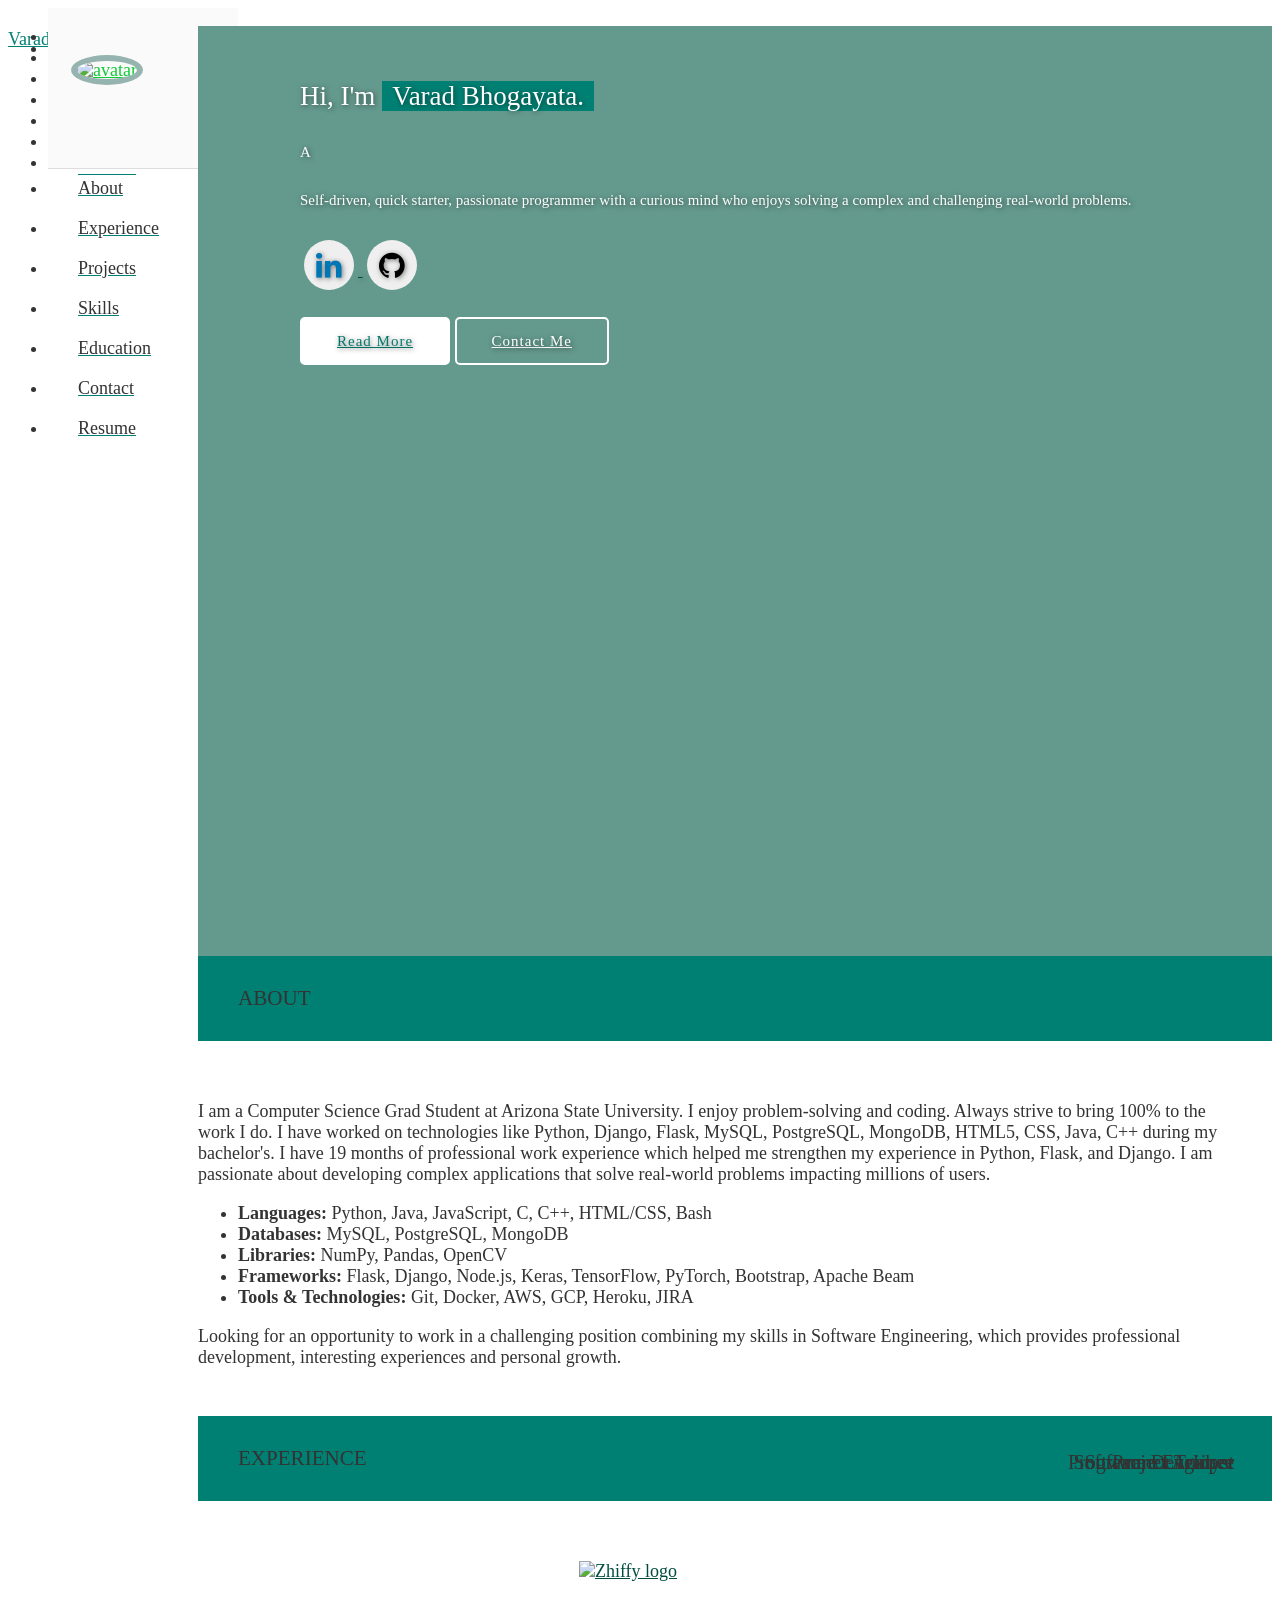
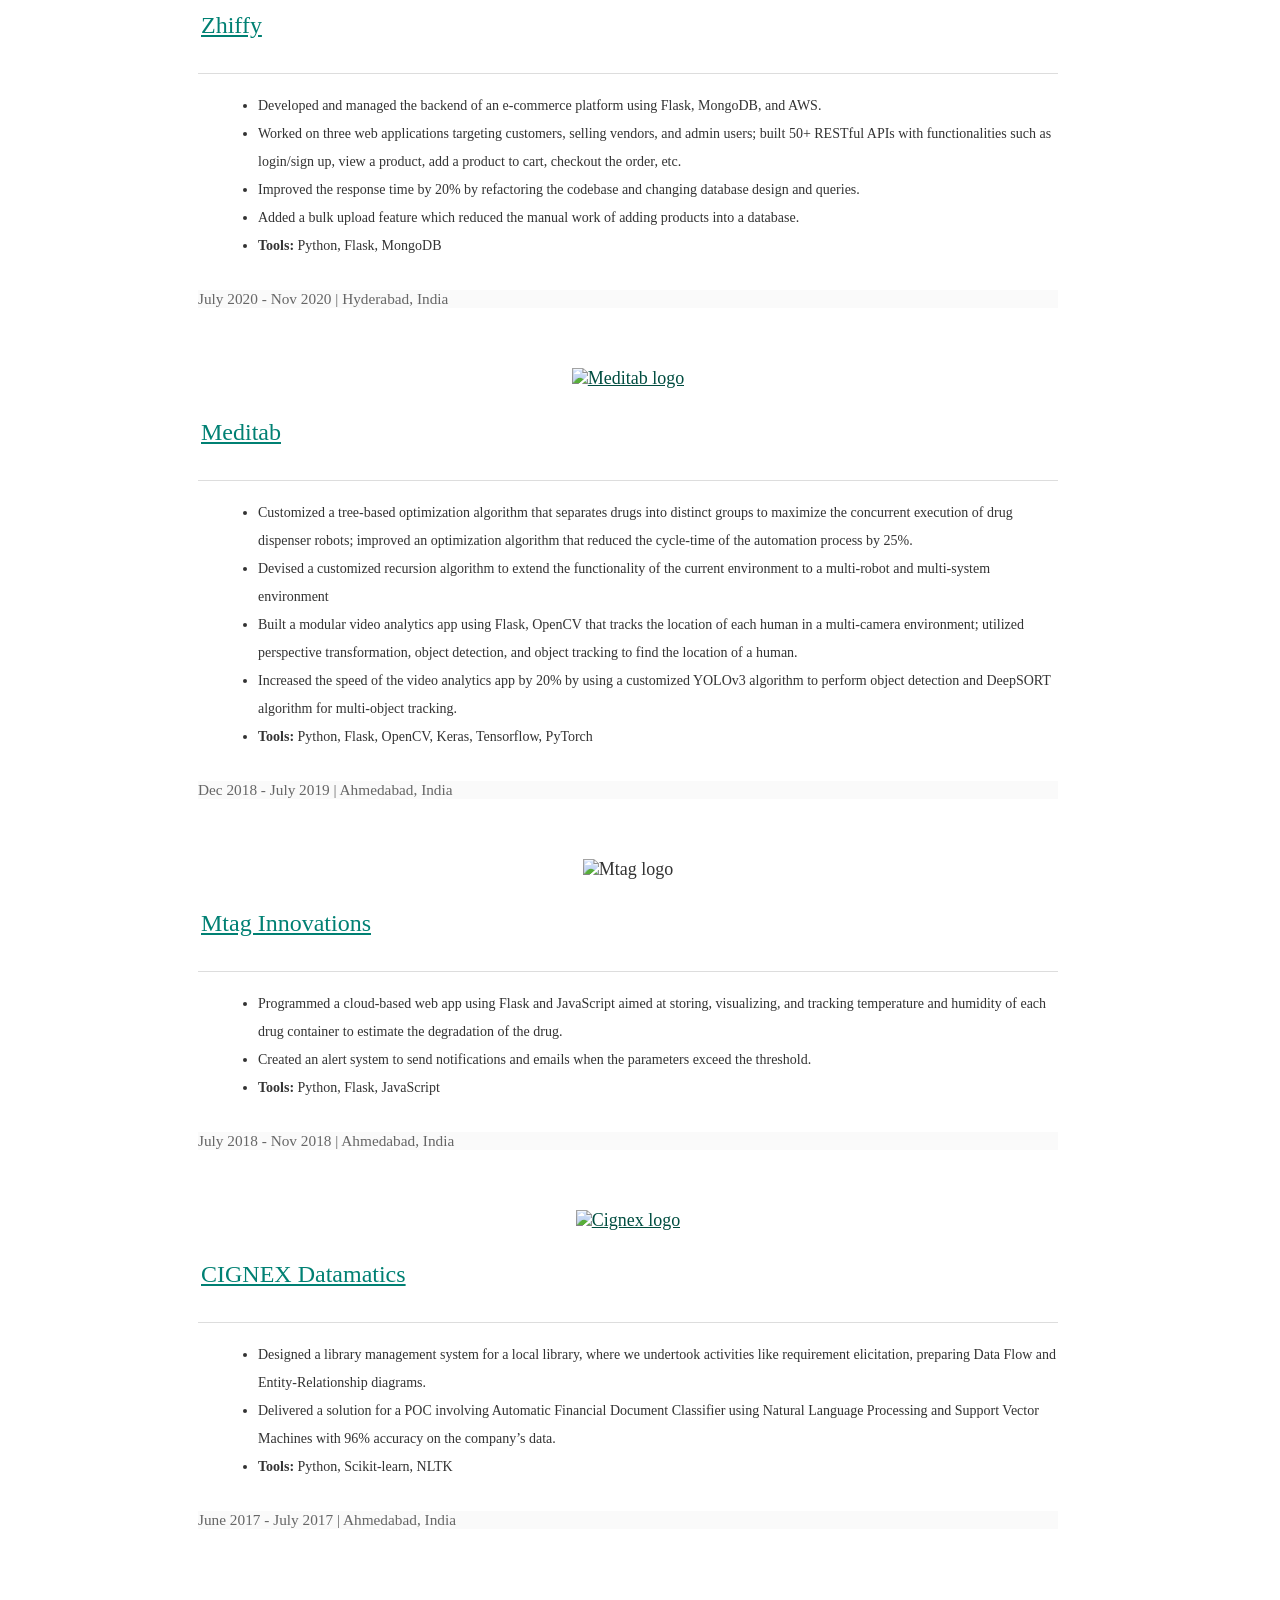
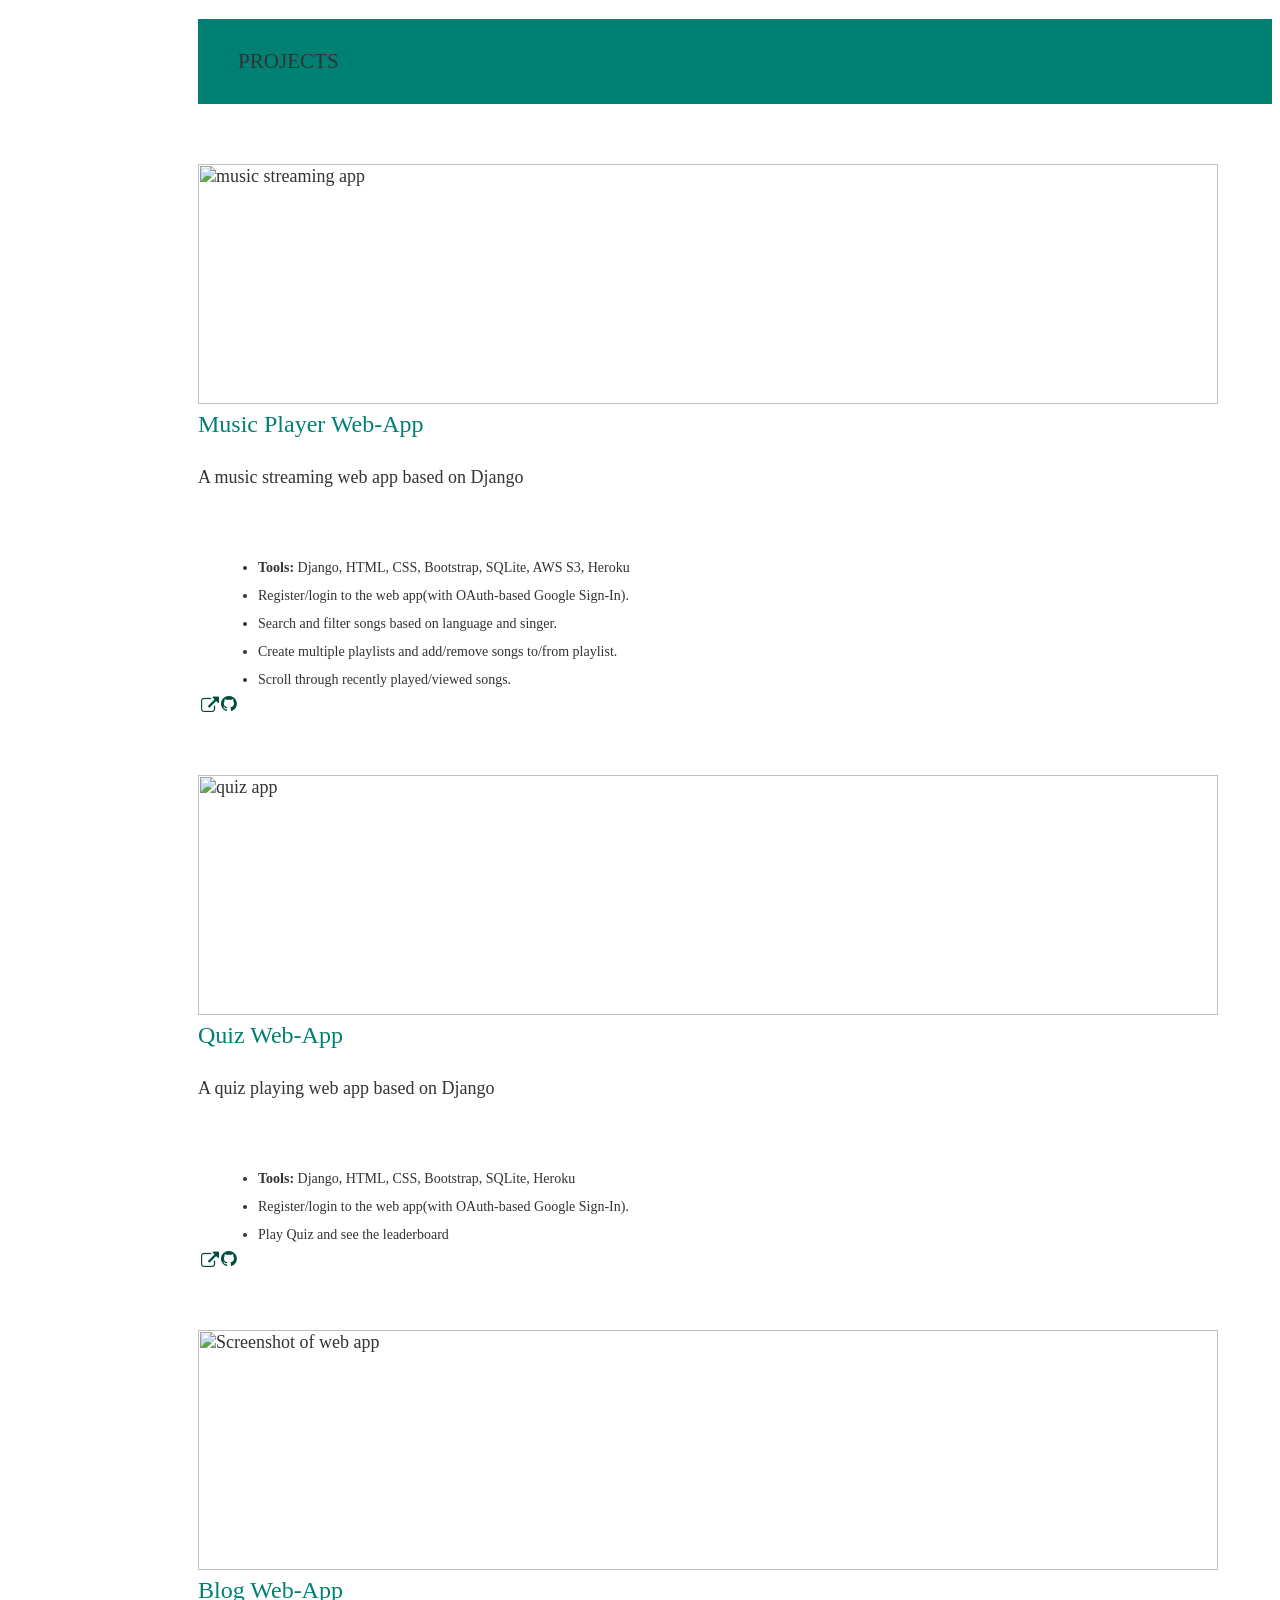
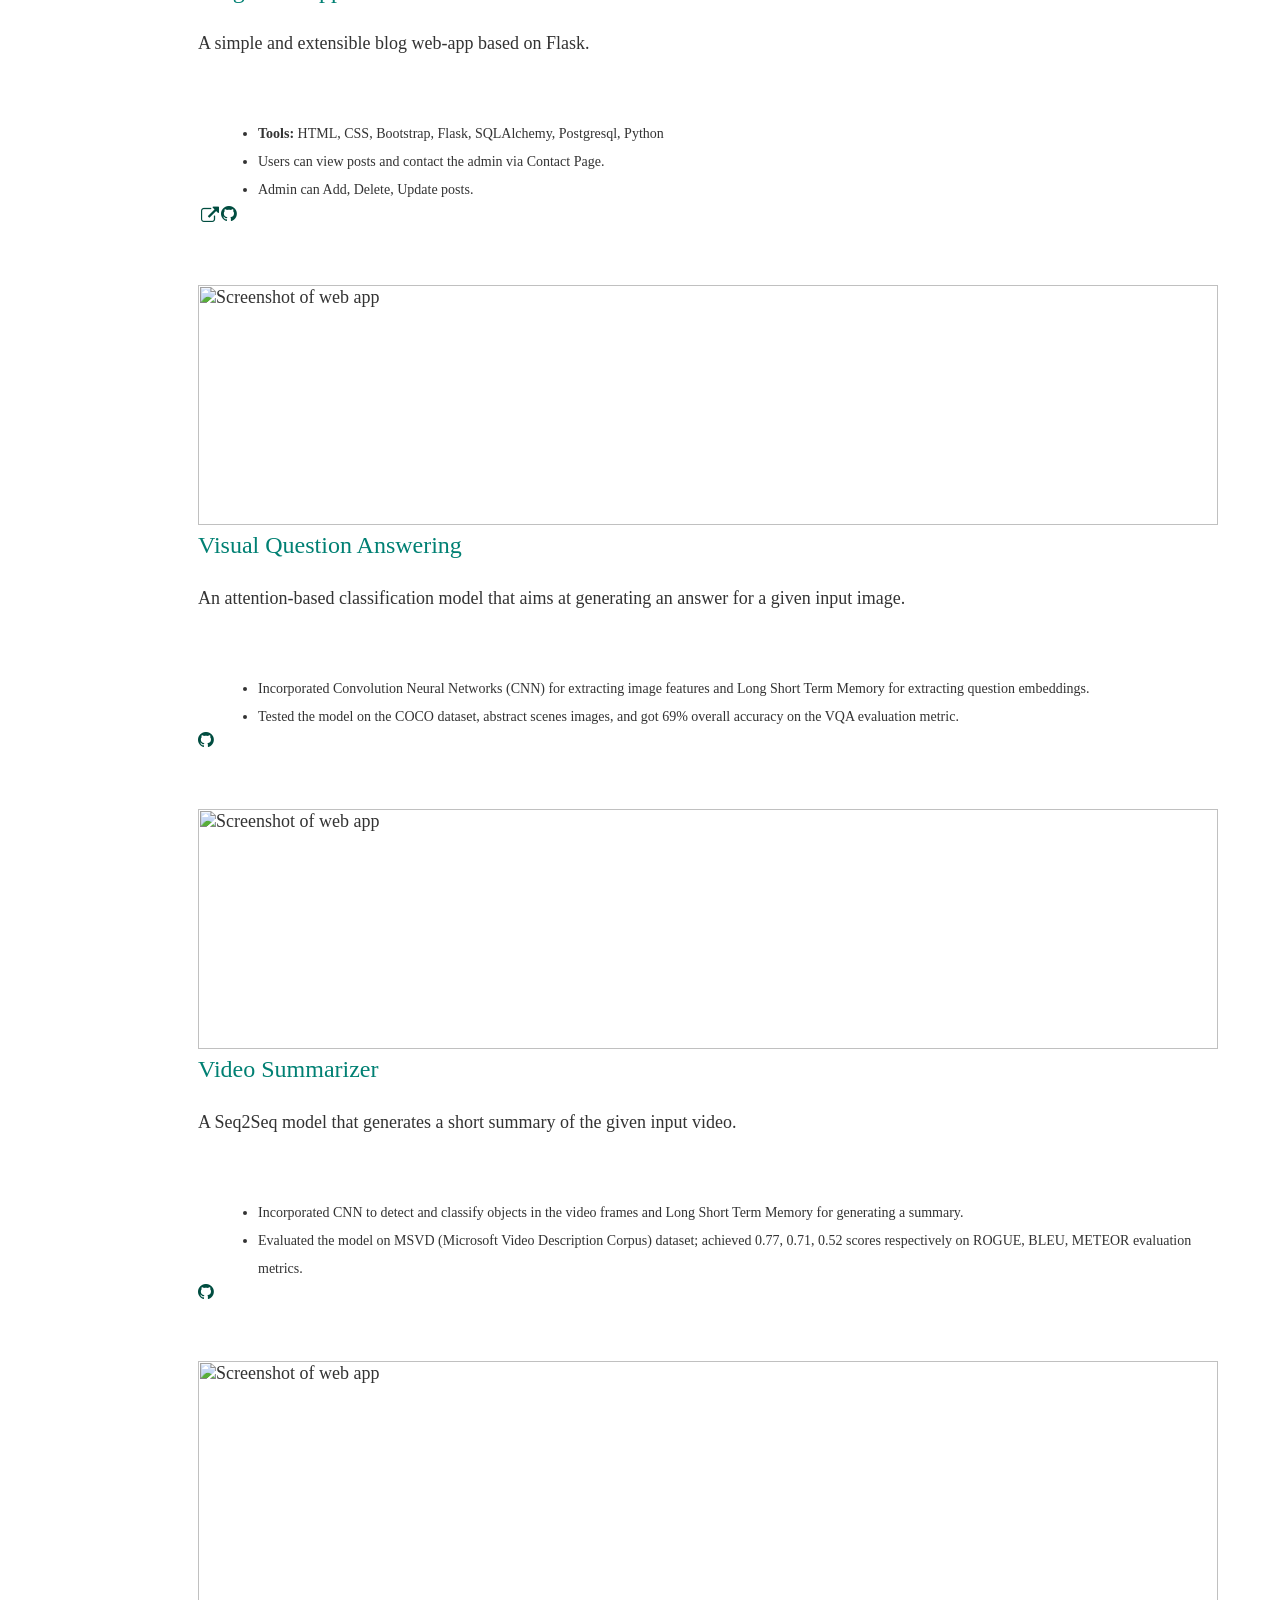
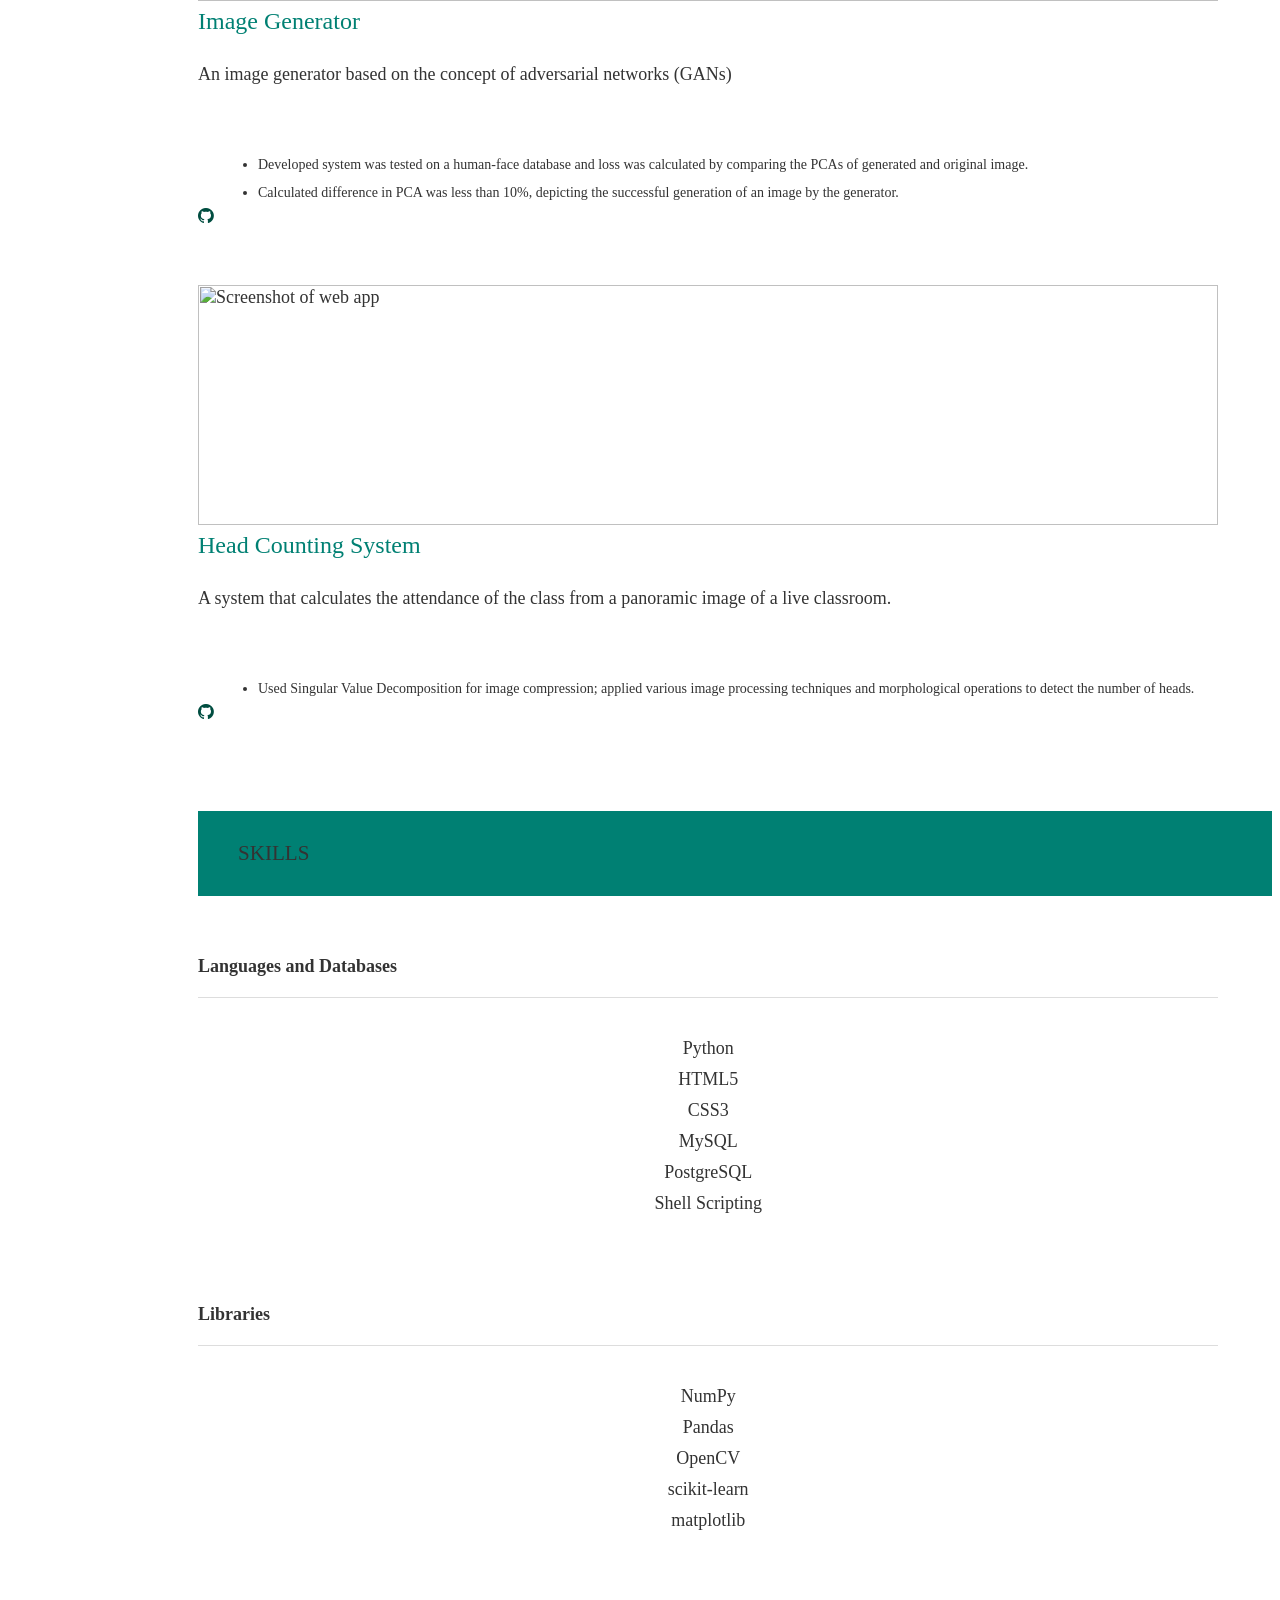
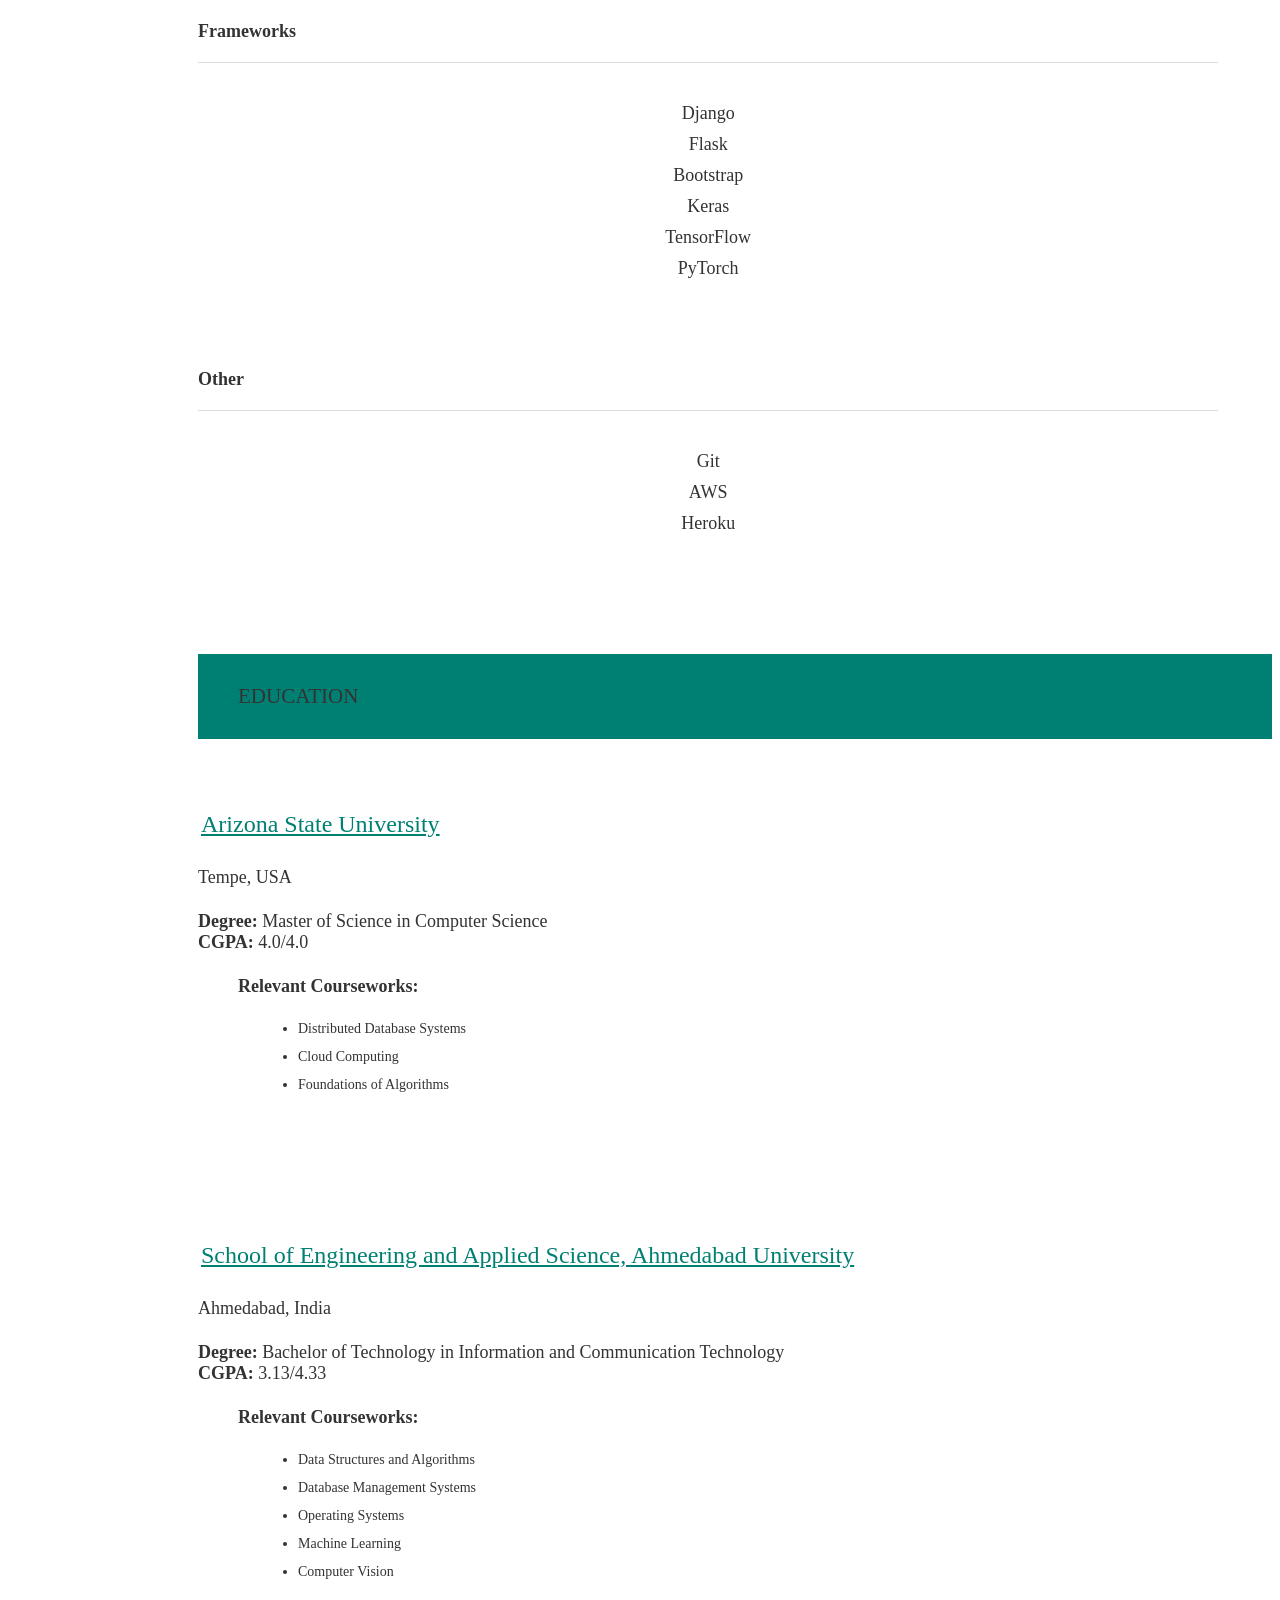
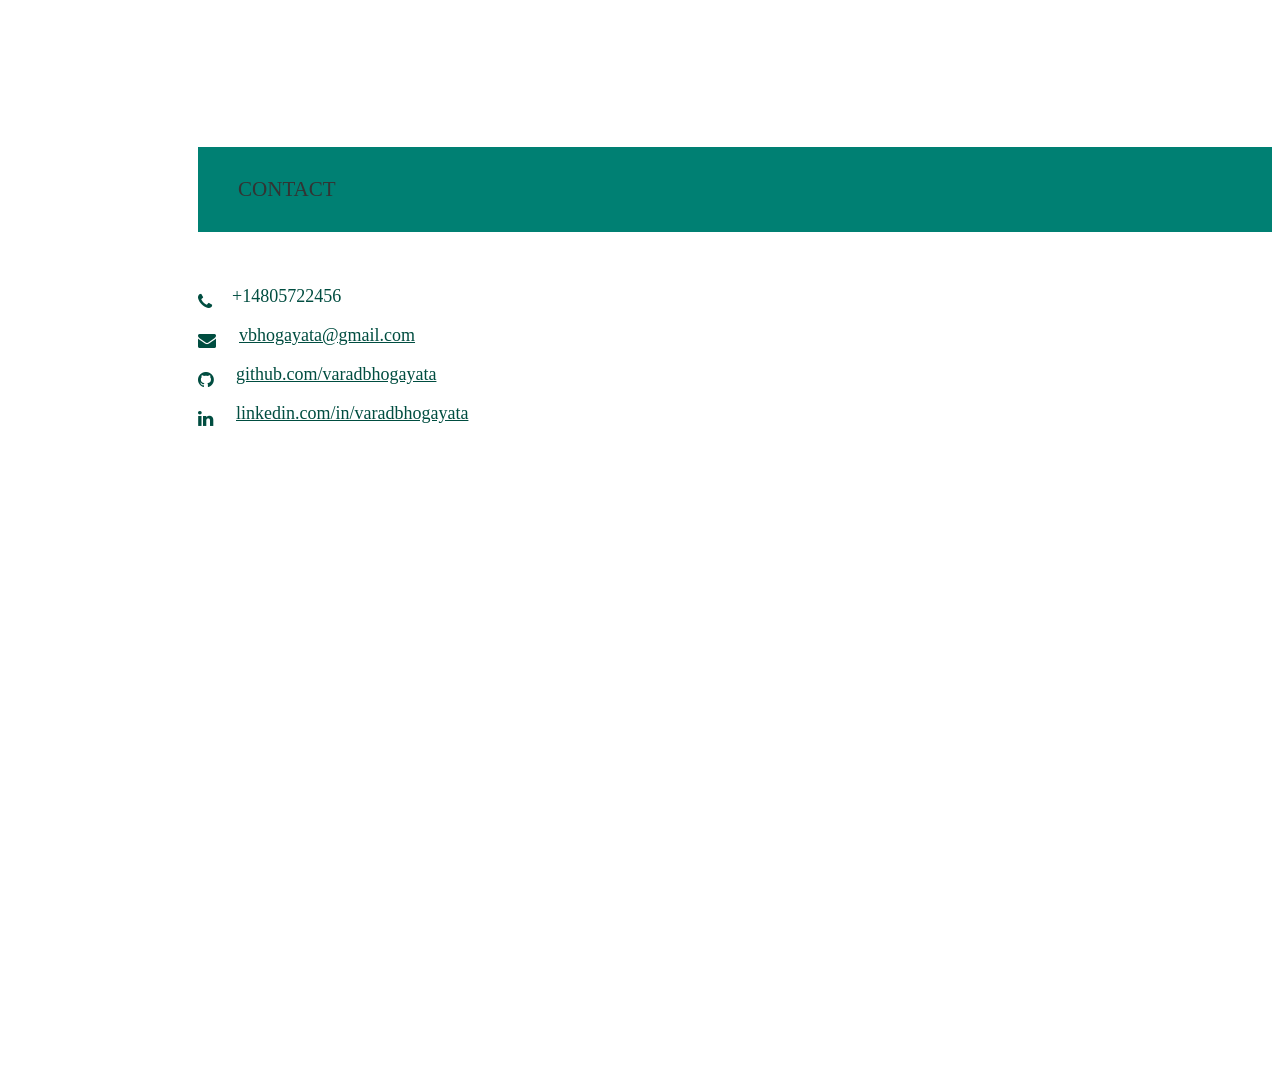
==== index.html @ adfacc26 "initial template commit def" ====
<!-- <!DOCTYPE html> -->
<html lang="en">

<head>
  <meta charset="utf-8" />
  <meta name="viewport" content="width=device-width initial-scale=1" />
  <meta http-equiv="X-UA-Compatible" content="IE=edge" />

  <!-- Google Tag Manager -->
  <script>(function(w,d,s,l,i){w[l]=w[l]||[];w[l].push({'gtm.start':
  new Date().getTime(),event:'gtm.js'});var f=d.getElementsByTagName(s)[0],
  j=d.createElement(s),dl=l!='dataLayer'?'&l='+l:'';j.async=true;j.src=
  'https://www.googletagmanager.com/gtm.js?id='+i+dl;f.parentNode.insertBefore(j,f);
  })(window,document,'script','dataLayer','GTM-PGZH8HT');</script>
  <!-- End Google Tag Manager -->

  <!-- Materialize - Compiled and minified CSS-->
  <link rel="stylesheet" href="//cdnjs.cloudflare.com/ajax/libs/materialize/0.95.3/css/materialize.min.css" />
  <!-- Font Awesome Icon - CSS-->
  <link rel="stylesheet" href="//maxcdn.bootstrapcdn.com/font-awesome/4.3.0/css/font-awesome.min.css" />
  <!-- Custom Styles-->
  <link rel="stylesheet" href="/assets/css/style.css" />
  <title>Varad Bhogayata | Software Developer</title>

  <!-- Global site tag (gtag.js) - Google Analytics -->
  <script async src="https://www.googletagmanager.com/gtag/js?id=UA-126939217-2"></script>
  <script>
    window.dataLayer = window.dataLayer || [];
    function gtag() { dataLayer.push(arguments); }
    gtag('js', new Date());

    gtag('config', 'UA-126939217-2');
  </script>

  <!-- Open Graph-->
  <meta property="og:locale" content="en_US" />
  <meta property="og:type" content="website" />
  <meta property="og:title" content="Varad Bhogayata | Software Developer" />
  <meta property="og:description" content="Software Developer" />
  <meta property="og:url" content="https://varadbhogayata.github.io/" />
  <meta property="og:site_name" content="Varad Bhogayata | Software Developer" />
  <meta property="article:publisher" content="https://varadbhogayata.github.io/" />
  <meta property="og:image" content="https://varadbhogayata.github.io/examples/preview.JPG" />
  <!-- Twitter -->
  <meta name="twitter:card" content="summary" />
  <meta name="twitter:site" content="@varad_bhogayata" />
  <meta name="twitter:title" content="Coder | Technofreak | Explorer | Minimalist | Humane" />
  <meta name="twitter:description" content="Software Developer" />
  <meta name="twitter:url" content="https://twitter.com/varad_bhogayata" />
  <meta name="author" content="Varad Bhogayata" />
  <meta name="description" content="Software Developer with a passion for backend development and artificial intelligence." />
  <link rel="apple-touch-icon" sizes="57x57" href="/assets/img/favicon/apple-icon-57x57.png" />
  <link rel="apple-touch-icon" sizes="60x60" href="/assets/img/favicon/apple-icon-60x60.png" />
  <link rel="apple-touch-icon" sizes="72x72" href="/assets/img/favicon/apple-icon-72x72.png" />
  <link rel="apple-touch-icon" sizes="76x76" href="/assets/img/favicon/apple-icon-76x76.png" />
  <link rel="apple-touch-icon" sizes="114x114" href="/assets/img/favicon/apple-icon-114x114.png" />
  <link rel="apple-touch-icon" sizes="120x120" href="/assets/img/favicon/apple-icon-120x120.png" />
  <link rel="apple-touch-icon" sizes="144x144" href="/assets/img/favicon/apple-icon-144x144.png" />
  <link rel="apple-touch-icon" sizes="152x152" href="/assets/img/favicon/apple-icon-152x152.png" />
  <link rel="apple-touch-icon" sizes="180x180" href="/assets/img/favicon/apple-icon-180x180.png" />
  <link rel="icon" type="image/png" sizes="192x192" href="/assets/img/favicon/android-icon-192x192.png" />
  <link rel="icon" type="image/png" sizes="32x32" href="/assets/img/favicon/favicon-32x32.png" />
  <link rel="icon" type="image/png" sizes="96x96" href="/assets/img/favicon/favicon-96x96.png" />
  <link rel="icon" type="image/png" sizes="16x16" href="/assets/img/favicon/favicon-16x16.png" />
  <link rel="manifest" href="/assets/img/favicon/manifest.json" />
  <meta name="msapplication-TileColor" content="#ffffff" />
  <meta name="msapplication-TileImage" content="/assets/img/favicon/ms-icon-144x144.png" />
  <meta name="theme-color" content="#ffffff" />
  <meta name="robots" content="index, follow" />
  <!-- Google Site Verification for indexing -->
  <meta name="google-site-verification" content="_qxK8tePiU2fhnwlwnJ7pkDFnj1k2EiKq_cYGy1Cb84" />
</head>

<body>
  <!-- Google Tag Manager (noscript) -->
  <noscript><iframe src="https://www.googletagmanager.com/ns.html?id=GTM-PGZH8HT"
  height="0" width="0" style="display:none;visibility:hidden"></iframe>
  </noscript>
  
  <!-- Navigation Menu-->
  <!-- Nav class 1 -->
  <nav class="hide-on-small-only">
    <ul class="side-nav fixed section table-of-contents">

      <li class="logo">
        <a id="logo-container" aria-label="Navigate to the beginning of the page" href="#intro"
          class="brand-logo grey-blue-text">
          <img src="/assets/img/passport-new.jpg" class="circle img-responsive profile-pic" alt="avatar">
        </a>
      </li>

      <li class="bold">
        <a aria-label="Navigate to the About section" href="#about" class="waves-effect waves-dark teal-text"><i
            class="mdi-social-person small"></i><span>About</span></a>
      </li>
      <li class="bold">
        <a aria-label="Navigate to the Experience section" href="#experience"
          class="waves-effect waves-dark teal-text"><i
            class="mdi-action-trending-up small"></i><span>Experience</span></a>
      </li>

      <li class="bold">
        <!-- mdi-av-web small
             mdi-av-my-library-books small-->
        <a aria-label="Navigate to the Projects section" href="#projects" class="waves-effect waves-dark teal-text"><i
            class="mdi-av-my-library-books small"></i><span>Projects</span></a>
      </li>

      <li class="bold">
        <!--
        ICONS:
        mdi-action-assessment
        mdi-social-poll
        mdi-av-equalizer
        -->
        <a aria-label="Navigate to the Skills section" href="#skills" class="waves-effect waves-dark teal-text"><i
            class="mdi-action-assessment small"></i><span>Skills</span></a>
      </li>
      
      <li class="bold">
        <!--
        ICONS:
        -->
        <a aria-label="Navigate to the Education section" href="#education" class="waves-effect waves-dark teal-text"><i
            class="mdi-social-school small"></i><span>Education</span></a>
      </li>

      <li class="bold">
        <!-- 
        1. mdi-communication-contacts
        2. mdi-content-mail
        3. mdi-communication-email
        -->
        <a aria-label="Navigate to the Contact section" href="#contact" class="waves-effect waves-dark teal-text"><i
            class="mdi-content-mail small"></i><span>Contact</span></a>
      </li>

      <li class="bold">
        <!--
        ICONS:
        1. mdi-action-description
        2. mdi-file-folder
        3. mdi-file-folder-open
        4. mdi-file-attachment
        5. mdi-file-folder-shared
        -->
        <!-- <a aria-label="Open Varad's resume in a new tab" href="#resume" target="_blank"
          onclick="window.open('https://drive.google.com/file/d/1vYi-bMyIsZPve0x_clxY8xsDtiHiOMd3/view?usp=sharing')"
          class="waves-effect waves-dark teal-text"><i class="mdi-file-folder-open small"></i><span>Resume</span></a> -->
        <a aria-label="Open Varad's resume in a new tab" href="https://varadbhogayata.github.io/assets/resume/Varad_Bhogayata_Resume.pdf" target="_blank"
        class="waves-effect waves-dark teal-text"><i class="mdi-file-folder-open small"></i><span>Resume</span></a>  
      </li>
    </ul>
  </nav>

  <!-- Nav class 2 -->
  <nav class="hide-on-large only trigger z-depth-1">
    <a aria-label="Toggle visibility of the mobile navbar" href="#" data-activates="slide-out"
      class="button-collapse"><i class="mdi-navigation-menu"></i></a>
    <div class="name-title">
      <a id="name" aria-label="Navigate to the beginning of the page" href="#" class="teal-text">Varad
        Bhogayata</a><span class="black-text">Software Developer</span>
    </div>
  </nav>

  <!-- Nav class 3 -->
  <nav class="hide-on-large only">
    <ul id="slide-out" class="side-nav">
      <li class="bold">
        <a aria-label="Navigate to the About section" href="#about" class="waves-effect waves-dark teal-text"><i
            class="mdi-social-person small"></i><span>About</span></a>
      </li>
      <li class="bold">
        <a aria-label="Navigate to the Experience section" href="#experience"
          class="waves-effect waves-dark teal-text"><i
            class="mdi-action-trending-up small"></i><span>Experience</span></a>
      </li>
      <li class="bold">
        <a aria-label="Navigate to the Projects section" href="#projects" class="waves-effect waves-dark teal-text"><i
            class="mdi-av-my-library-books small"></i><span>Projects</span></a>
      </li>
      <li class="bold">
        <a aria-label="Navigate to the Skills section" href="#skills" class="waves-effect waves-dark teal-text"><i
            class="mdi-action-assessment small"></i><span>Skills</span></a>
      </li>

      <li class="bold">
        <a aria-label="Navigate to the Education section" href="#education" class="waves-effect waves-dark teal-text"><i
            class="mdi-social-school small"></i><span>Education</span></a>
      </li>
      <li class="bold">
        <a aria-label="Navigate to the Contact section" href="#contact" class="waves-effect waves-dark teal-text"><i
            class="mdi-content-mail small"></i><span>Contact</span></a>
      </li>
      <li class="bold">
        <a aria-label="Open Varad's Resume in a new tab"
          href="https://drive.google.com/file/d/1B6MZ1z0-7NsefC3Lm_q-uhib28MTqpE9/view?usp=sharing" target="_blank"
          class="waves-effect waves-dark teal-text"><i class="mdi-file-folder-open small"></i><span>Resume</span></a>
      </li>
    </ul>
  </nav>

  <!-- Main Content-->
  <main>
    <!-- First Section: Heading lines and image -->
    <section id="intro" class="section scrollspy full-height">
      <div class="overlay"></div>
      <div class="container">
        <div class="col-md-9">
          <div class="content section-padding valign" style="margin-left: 10%; margin-top: 50px;">
            <div class="caption">
              <h2>Hi, I'm <span class="teal">Varad Bhogayata.</span></h2>
              <h5 style="color:#fff">A <span class="typing" style="font-weight: 300; color:#004d40"></span></h5>
              <!-- <h5 style="color:#00796b">A <span class="typing" style="font-weight: 300; color:#fff"></span></h5> -->
              <h5>Self-driven, quick starter, passionate programmer with a curious mind who enjoys solving a complex and challenging real-world problems.</h5>
            </div>
            <div class="social">
              <a href="http://linkedin.com/in/varadbhogayata" target="_blank">
                <button class="icon-btn linkedin">
                  <i class="fa fa-linkedin"></i>
                </button>
              </a>
              <a href="https://github.com/varadbhogayata/" target="_blank">
                <button class="icon-btn github">
                  <i class="fa fa-github"></i>
                </button>
              </a>

              <!-- <a href="https://angel.co/u/varad_bhogayata" target="_blank">
                <button class="icon-btn angellist">
                  <i class="fa fa-angellist"></i>
                </button>
              </a> -->

              <!-- <a href="http://linkedin.com/in/varadbhogayata" target="_blank">
                  <span class="fa-stack fa-lg">
                    <i class="fa fa-circle fa-stack-2x"></i>
                    <i class="fa fa-linkedin fa-stack-1x fa-inverse"></i>

                  </span>
              </a> -->
            </div>
            <div class='buttons'>
              <a href="#about" class="readme">Read More</a>
              <a href="#contact" class="contactme">Contact Me</a>
            </div>
          </div>
        </div>
      </div>
    </section>

    <!-- Second Section: About -->
    <section id="about" class="section scrollspy">
      <h3 class="page-title white-text teal">About</h3>
      <div class="container flow-text">
        <!-- <blockquote>
          <h2>
            A Software Developer with a passion for Backend Development and Artificial Intelligence.

          </h2>
        </blockquote> -->        
        <p>
          I am a Computer Science Grad Student at Arizona State University. I enjoy problem-solving and coding. Always strive to bring 100% to the work I do.

          I have worked on technologies like Python, Django, Flask, MySQL, PostgreSQL, MongoDB, HTML5, CSS, Java, C++ during my bachelor's. I have 19 months of professional work experience which helped me strengthen my experience in Python, Flask, and Django.

          I am passionate about developing complex applications that solve real-world problems impacting millions of users.
        </p>
        <p>
          <ul>
            <li><b>Languages:</b> Python, Java, JavaScript, C, C++, HTML/CSS, Bash</li>
            <li><b>Databases:</b> MySQL, PostgreSQL, MongoDB</li>
            <li><b>Libraries:</b> NumPy, Pandas, OpenCV</li>
            <li><b>Frameworks:</b> Flask, Django, Node.js, Keras, TensorFlow, PyTorch, Bootstrap, Apache Beam</li>
            <li><b>Tools & Technologies:</b> Git, Docker, AWS, GCP, Heroku, JIRA</li>
          </ul>
          
        </p>
          
        <!-- <p>
          
          Detail-oriented Software Developer with professional experience in Backend Development, Machine Learning, Computer Vision. I am adept in Python, Django, Flask, SQL, Machine Learning, Computer Vision.           
        </p> -->
        <p>
          Looking for an opportunity to work in a challenging position combining my skills in Software Engineering, which provides professional development, interesting experiences and personal growth.
        </p>
        <!-- <p>
          Another Paragraph
        </p>  -->
        <!-- <p>
        <strong>Current Focus</strong>:&nbsp;<a aria-label="Navigate to the Inclusive Design Patterns homepage"
          href="https://www.smashingmagazine.com/inclusive-design-patterns/">Accessibility</a>&nbsp;//&nbsp;<a
          aria-label="Navigate to the Full Stack React homepage"
          href="https://www.fullstackreact.com/">React</a>&nbsp;//&nbsp;<a
          aria-label='Navigate to the article "Scalable CSS"'
          href="https://mrmrs.github.io/writing/2016/03/24/scalable-css/">Design Systems</a>
        </p> -->
      </div>
    </section>


    <!-- Third Section: Experience -->
    <section id="experience" class="section scrollspy">
      <h3 class="page-title white-text teal">Experience</h3>
      <div class="container">

        <!-- Latest Experience -->
        <div class="card">
          <div class="card-content">
            <div class="row">
              <div class="col s12 m2">
                <a href="https://www.zhiffy.com/" target="_blank"><img alt="Zhiffy logo"
                    src="/assets/img/exp-zhiffy-logo-1.webp" class="responsive-img center-block" /></a>
              </div>
              <!-- <div class="col s12 m10"> -->
              <div class="col s12 m10">
                <p>
                  <span class="card-title"><a href="https://www.zhiffy.com/" target="_blank"
                      class="teal-text hoverline">Zhiffy</a></span>
                </p>
              </div>
            </div>
            <div class="role brown-text text-darken-2">Software Engineer</div>
            <ul>
              <li>
                Developed and managed the backend of an e-commerce platform using Flask, MongoDB, and AWS.
              </li>
              <li>
                Worked on three web applications targeting customers, selling vendors, and admin users; built 50+ RESTful APIs with functionalities
such as login/sign up, view a product, add a product to cart, checkout the order, etc.
              </li>
              <li>Improved the response time by 20% by refactoring the codebase and changing database design and queries.</li>
              <li>Added a bulk upload feature which reduced the manual work of adding products into a database.</li>
              <li>
                <b>Tools:</b> Python, Flask, MongoDB
              </li>
            </ul>
          </div>
          <div class="card-action">
            <span>July 2020 - Nov 2020 | Hyderabad, India</span>
          </div>
        </div>

        
        <div class="card">
          <div class="card-content">
            <div class="row">
              <div class="col s12 m2">
                <a href="https://www.meditab.com" target="_blank"><img alt="Meditab logo"
                    src="/assets/img/exp-meditab-logo-500x500.jpg" class="responsive-img center-block" /></a>
              </div>
              <!-- <div class="col s12 m10"> -->
              <div class="col s12 m10">
                <p>
                  <span class="card-title"><a href="http://meditab.com" target="_blank"
                      class="teal-text hoverline">Meditab</a></span>
                </p>
              </div>
            </div>
            <div class="role brown-text text-darken-2">Programmer Analyst</div>
            <ul>
              <li>
                Customized a tree-based optimization algorithm that separates drugs into distinct groups to maximize the concurrent execution of drug
dispenser robots; improved an optimization algorithm that reduced the cycle-time of the automation process by 25%.
              </li>
              <li>
                Devised a customized recursion algorithm to extend the functionality of the current environment to a multi-robot and multi-system
environment
              </li>
              <li>
                Built a modular video analytics app using Flask, OpenCV that tracks the location of each human in a multi-camera environment;
utilized perspective transformation, object detection, and object tracking to find the location of a human.
              </li>
              <li>Increased the speed of the video analytics app by 20% by using a customized YOLOv3 algorithm to perform object detection and
                DeepSORT algorithm for multi-object tracking.</li>
              <li>
                <b>Tools:</b> Python, Flask, OpenCV, Keras, Tensorflow, PyTorch
              </li>
            </ul>
          </div>
          <div class="card-action">
            <span>Dec 2018 - July 2019 | Ahmedabad, India</span>
          </div>
        </div>

        <!-- Experience 2 -->
        <div class="card">
          <div class="card-content">
            <div class="row">
              <div class="col s12 m2">
                <img alt="Mtag logo" src="/assets/img/exp-mtag-logo-250x250.jpg" class="responsive-img center-block" />

              </div>

              <!-- <div class="col s12 m10"> -->
              <div class="col s12 m10">
                <p>
                  <span class="card-title"><a href="#experience" class="teal-text hoverline">Mtag
                      Innovations</a></span>
                </p>
              </div>
            </div>
            <div class="role brown-text text-darken-2">Software Developer</div>
            <ul>
              <li>
                Programmed a cloud-based web app using Flask and JavaScript aimed at storing, visualizing, and tracking temperature and humidity
of each drug container to estimate the degradation of the drug.
              </li>
              <li>
                Created an alert system to send notifications and emails when the parameters exceed the threshold.
              </li>
              <li>
                <b>Tools:</b> Python, Flask, JavaScript
              </li>
            </ul>
          </div>
          <div class="card-action">
            <span>July 2018 - Nov 2018 | Ahmedabad, India</span>
          </div>
        </div>

        <!-- Experience 3 -->
        <div class="card">
          <div class="card-content">
            <div class="row">
              <div class="col s12 m2">
                <a href="https://www.cignex.com" target="_blank"><img alt="Cignex logo"
                    src="/assets/img/exp-cignex-logo.png" class="responsive-img center-block" /></a>
              </div>
              <div class="col s12 m10">
                <p>
                  <span class="card-title"><a href="https://www.cignex.com" target="_blank"
                      class="teal-text hoverline">CIGNEX
                      Datamatics </a></span>
                </p>
              </div>
            </div>
            <div class="role brown-text text-darken-2">Project Trainee</div>
            <ul>
              <li>
                Designed a library management system for a local library, where we undertook activities like requirement
                elicitation, preparing Data Flow
                and Entity-Relationship diagrams.
              </li>
              <li>
                Delivered a solution for a POC involving Automatic Financial Document Classifier using Natural Language
                Processing and Support Vector
                Machines with 96% accuracy on the company’s data.
              </li>
              <li>
                <b>Tools:</b> Python, Scikit-learn, NLTK
              </li>
            </ul>
          </div>
          <div class="card-action">
            <span>June 2017 - July 2017 | Ahmedabad, India</span>
          </div>
        </div>

      </div>
    </section>

    <!-- Fourth Section: Projects -->
    <section id="projects" class="section scrollspy">
      <h3 class="page-title white-text teal">Projects</h3>
      <div class="container">
        <div class="row">

          <div class="col s12 m6 l4">
            <div class="card medium">
              <div class="card-image waves-effect waves-block waves-light">
                <img alt="music streaming app" src="/assets/img/project-music-player.png" style="height: 100%; width: 100%" class="activator" />
              </div>
              <div class="card-content">
                <span class="card-title activator teal-text hoverline">Music Player Web-App<i
                    class="mdi-navigation-more-vert right"></i></span>
                <p>
                  A music streaming web app based on Django
                </p>
              </div>
              <div class="card-reveal">
                <!-- TODO: change this -- only close button -->
                <!-- <span class="card-title brown-text">Accomplishments<i class="mdi-navigation-close right"></i></span> -->
                <span class="card-title grey-text"><small>Accomplishments</small><i
                    class="mdi-navigation-close right"></i></span>
                <ul>
                  <li><b>Tools:</b> Django, HTML, CSS, Bootstrap, SQLite, AWS S3, Heroku</li>
                  <li>Register/login to the web app(with OAuth-based Google Sign-In).</li>
                  <li>Search and filter songs based on language and singer.</li>
                  <li>Create multiple playlists and add/remove songs to/from playlist.</li>
                  <li>Scroll through recently played/viewed songs.</li>


                </ul>
                <div class="card-action">
                  <a aria-label="Visit " href="https://galvanic-music.herokuapp.com/" target="_blank" data-position="top"
                    data-tooltip="View Online"
                    class="btn-floating btn-large waves-effect waves-light blue-grey tooltipped"><i
                      class="fa fa-external-link"></i></a>
                  <a aria-label="Visit the GitHub repo for  project" href="https://github.com/varadbhogayata/music-player"
                    target="_blank" data-position="top" data-tooltip="View Source"
                    class="btn-floating btn-large waves-effect waves-light blue-grey tooltipped"><i
                      class="fa fa-github"></i></a>
                </div>
              </div>
            </div>
          </div>

          <div class="col s12 m6 l4">
            <div class="card medium">
              <div class="card-image waves-effect waves-block waves-light">
                <img alt="quiz app" src="/assets/img/project-quizup-logo-1.png" style="height: 100%; width: 100%" class="activator" />
              </div>
              <div class="card-content">
                <span class="card-title activator teal-text hoverline">Quiz Web-App<i
                    class="mdi-navigation-more-vert right"></i></span>
                <p>
                  A quiz playing web app based on Django
                </p>
              </div>
              <div class="card-reveal">
                <!-- TODO: change this -- only close button -->
                <!-- <span class="card-title brown-text">Accomplishments<i class="mdi-navigation-close right"></i></span> -->
                <span class="card-title grey-text"><small>Accomplishments</small><i
                    class="mdi-navigation-close right"></i></span>
                <ul>
                  <li><b>Tools:</b> Django, HTML, CSS, Bootstrap, SQLite, Heroku</li>
                  <li>Register/login to the web app(with OAuth-based Google Sign-In).</li>
                  <li>Play Quiz and see the leaderboard</li>

                </ul>
                <div class="card-action">
                  <a aria-label="Visit " href="https://quiz-up-app.herokuapp.com/" target="_blank" data-position="top"
                    data-tooltip="View Online"
                    class="btn-floating btn-large waves-effect waves-light blue-grey tooltipped"><i
                      class="fa fa-external-link"></i></a>
                  <a aria-label="Visit the GitHub repo for  project" href="https://github.com/varadbhogayata/QuizUp"
                    target="_blank" data-position="top" data-tooltip="View Source"
                    class="btn-floating btn-large waves-effect waves-light blue-grey tooltipped"><i
                      class="fa fa-github"></i></a>
                </div>
              </div>
            </div>
          </div>

          <!-- 1. Django Project -->
          <!-- <div class="col s12 m6 l6">
            <div class="card medium">
              <div class="card-image waves-effect waves-block waves-light">
                <img alt="django web app" src="/assets/img/project-library-logo.png" style="height: 100%; width: 100%" class="activator" />
              </div>
              <div class="card-content">
                <span class="card-title activator teal-text hoverline">Local Library Web-App<i
                    class="mdi-navigation-more-vert right"></i></span>
                <p>
                  A web-app that creates an online catalog for a small local library, where users can browse available books and manage their accounts.
                </p>
              </div>
              <div class="card-reveal">
                <span class="card-title grey-text"><small>Accomplishments</small><i
                    class="mdi-navigation-close right"></i></span>
                <ul>
                  <li><b>Tools:</b> HTML, CSS, Bootstrap, SQLite, Django, Heroku</li>
                  <li>Users can view list and detail information for books and authors.</li>
                  <li>Admin users can create and manage models.</li>
                  <li>Librarians can renew reserved books.</li>

                </ul>
                <div class="card-action">
                  <a aria-label="Visit " href="https://django-local-lib.herokuapp.com" target="_blank" data-position="top"
                    data-tooltip="View Online"
                    class="btn-floating btn-large waves-effect waves-light blue-grey tooltipped"><i
                      class="fa fa-external-link"></i></a>
                  <a aria-label="Visit the GitHub repo for  project" href="https://github.com/varadbhogayata/django-local-library"
                    target="_blank" data-position="top" data-tooltip="View Source"
                    class="btn-floating btn-large waves-effect waves-light blue-grey tooltipped"><i
                      class="fa fa-github"></i></a>
                </div>
              </div>
            </div>
          </div> -->

          <!-- Flask Project -->
          <div class="col s12 m6 l4">
            <div class="card medium">
              <div class="card-image waves-effect waves-block waves-light">
                <img alt="Screenshot of web app" src="/assets/img/project-blog-logo.jpg"
                style="height: 100%; width: 100%" class="activator" />
              </div>
              <div class="card-content">
                <span class="card-title activator teal-text hoverline">Blog Web-App<i
                    class="mdi-navigation-more-vert right"></i></span>
                <p>
                  A simple and extensible blog web-app based on Flask.
                </p>
              </div>
              <div class="card-reveal">
                <!-- TODO: change this -- only close button -->
                <!-- <span class="card-title brown-text">Accomplishments<i class="mdi-navigation-close right"></i></span> -->
                <span class="card-title teal-text"><small>Accomplishments</small><i
                    class="mdi-navigation-close right"></i></span>
                <ul>
                  <li><b>Tools:</b> HTML, CSS, Bootstrap, Flask, SQLAlchemy, Postgresql, Python</li>
                  <li>Users can view posts and contact the admin via Contact Page.</li>
                  <li>Admin can Add, Delete, Update posts.</li>


                </ul>
                <div class="card-action">
                  <a aria-label="Visit Blog website" href="https://flask-heroku-blog.herokuapp.com/" target="_blank" data-position="top"
                    data-tooltip="View Online"
                    class="btn-floating btn-large waves-effect waves-light blue-grey tooltipped"><i
                      class="fa fa-external-link"></i></a>
                  <a aria-label="Visit the GitHub repo for  project" href="https://github.com/varadbhogayata/flask-blog"
                    target="_blank" data-position="top" data-tooltip="View Source"
                    class="btn-floating btn-large waves-effect waves-light blue-grey tooltipped"><i
                      class="fa fa-github"></i></a>
                </div>
              </div>
            </div>
          </div>

          <!-- VQA -->
          <div class="col s12 m6 l4">
            <div class="card medium">
              <div class="card-image waves-effect waves-block waves-light">
                <img alt="Screenshot of  web app" src="/assets/img/project-aim_bert-bias.png" style="height: 100%; width: 100%" class="activator" />
              </div>
              <div class="card-content">
                <span class="card-title activator teal-text hoverline">Visual Question Answering<i
                    class="mdi-navigation-more-vert right"></i></span>
                <p>
                  An attention-based classification model that aims at generating an answer for a given input image.
                </p>
              </div>
              <div class="card-reveal">
                <!-- TODO: change this -- only close button -->
                <!-- <span class="card-title brown-text">Accomplishments<i class="mdi-navigation-close right"></i></span> -->
                <span class="card-title teal-text"><small>Accomplishments</small><i
                    class="mdi-navigation-close right"></i></span>
                <ul>
                  <li>Incorporated Convolution Neural Networks (CNN) for extracting image features and Long Short Term
                    Memory for extracting question
                    embeddings.</li>
                  <li>Tested the model on the COCO dataset, abstract scenes images, and got 69% overall accuracy on the
                    VQA evaluation metric.</li>

                </ul>
                <div class="card-action">
                  <a aria-label="Visit the GitHub repo for  project"
                    href="https://github.com/varadbhogayata/visual-question-answering" target="_blank"
                    data-position="top" data-tooltip="View Source"
                    class="btn-floating btn-large waves-effect waves-light blue-grey tooltipped"><i
                      class="fa fa-github"></i></a>
                </div>
              </div>
            </div>
          </div>

          <!-- Video Summarizer -->
          <div class="col s12 m6 l4">
            <div class="card medium">
              <div class="card-image waves-effect waves-block waves-light">
                <img alt="Screenshot of  web app" src="/assets/img/computer-vision-v2-04.png" style="height: 100%; width: 100%" class="activator" />
              </div>
              <div class="card-content">
                <span class="card-title activator teal-text hoverline">Video Summarizer<i
                    class="mdi-navigation-more-vert right"></i></span>
                <p>
                  A Seq2Seq model that generates a short summary of the given input video.
                </p>
              </div>
              <div class="card-reveal">
                <!-- TODO: change this -- only close button -->
                <!-- <span class="card-title brown-text">Accomplishments<i class="mdi-navigation-close right"></i></span> -->
                <span class="card-title brown-text"><small>Accomplishments</small><i
                    class="mdi-navigation-close right"></i></span>
                <ul>
                  <li>Incorporated CNN to detect and classify objects in the video frames and Long Short Term Memory for
                    generating a summary.</li>
                  <li>Evaluated the model on MSVD (Microsoft Video Description Corpus) dataset; achieved 0.77, 0.71,
                    0.52 scores respectively on ROGUE,
                    BLEU, METEOR evaluation metrics.</li>

                </ul>
                <!-- TODO: UPLOAD THIS PROJECT ON GITHUB -->
                <div class="card-action">
                  <a aria-label="Visit the GitHub repo for  project" href="https://github.com/varadbhogayata/"
                    target="_blank" data-position="top" data-tooltip="View Source"
                    class="btn-floating btn-large waves-effect waves-light blue-grey tooltipped"><i
                      class="fa fa-github"></i></a>
                </div>
              </div>
            </div>
          </div>

          <!-- Image Generator -->
          <div class="col s12 m6 l4">
            <div class="card medium">
              <div class="card-image waves-effect waves-block waves-light">
                <img alt="Screenshot of  web app" src="/assets/img/gan.jpg" style="height: 100%; width: 100%" class="activator" />
              </div>
              <div class="card-content">
                <span class="card-title activator teal-text hoverline">Image Generator<i
                    class="mdi-navigation-more-vert right"></i></span>
                <p>
                  An image generator based on the concept of adversarial networks (GANs)
                </p>
              </div>
              <div class="card-reveal">
                <!-- TODO: change this -- only close button -->
                <!-- <span class="card-title brown-text">Accomplishments<i class="mdi-navigation-close right"></i></span> -->
                <span class="card-title brown-text"><small>Accomplishments</small><i
                    class="mdi-navigation-close right"></i></span>
                <ul>
                  <li>Developed system was tested on a human-face database and loss was calculated by comparing the PCAs
                    of generated and original image.</li>
                  <li>Calculated difference in PCA was less than 10%, depicting the successful generation of an image by
                    the generator.</li>

                </ul>
                <div class="card-action">
                  <a aria-label="Visit the GitHub repo for  project" href="https://github.com/varadbhogayata/"
                    target="_blank" data-position="top" data-tooltip="View Source"
                    class="btn-floating btn-large waves-effect waves-light blue-grey tooltipped"><i
                      class="fa fa-github"></i></a>
                </div>
              </div>
            </div>
          </div>

          <!-- Head Counting System -->
          <div class="col s12 m6 l4">
            <div class="card medium">
              <div class="card-image waves-effect waves-block waves-light">
                <img alt="Screenshot of  web app" src="/assets/img/Blog-Images-Forget-Machine-Learning-Humans-Still-Have-a-Lot-to-Learn-Part-II.jpg" style="height: 100%; width: 100%" class="activator" />
              </div>
              <div class="card-content">
                <span class="card-title activator teal-text hoverline">Head Counting System<i
                    class="mdi-navigation-more-vert right"></i></span>
                <p>
                  A system that calculates the attendance of the class from a panoramic image of a live classroom.
                </p>
              </div>
              <div class="card-reveal">
                <!-- TODO: change this -- only close button -->
                <!-- <span class="card-title brown-text">Accomplishments<i class="mdi-navigation-close right"></i></span> -->
                <span class="card-title brown-text"><small>Accomplishments</small><i
                    class="mdi-navigation-close right"></i></span>
                <ul>
                  <li>Used Singular Value Decomposition for image compression; applied various image processing
                    techniques and morphological operations to
                    detect the number of heads.</li>

                </ul>
                <div class="card-action">
                  <a aria-label="Visit the GitHub repo for  project"
                    href="https://github.com/varadbhogayata/visual-question-answering" target="_blank"
                    data-position="top" data-tooltip="View Source"
                    class="btn-floating btn-large waves-effect waves-light blue-grey tooltipped"><i
                      class="fa fa-github"></i></a>
                </div>
              </div>
            </div>
          </div>

          <!-- ************* -->
        </div>
      </div>
    </section>

    <!-- Fifth Section: Skills -->
    <section id="skills" class="section scrollspy">
      <h3 class="page-title white-text teal">Skills</h3>
      <div class="container">
        <!-- Languages and Databases -->
        <div class="card">
          <div class="card-content">
            <h4 class="brown-text light">Languages and Databases</h4>
            <div class="row text-center">
              <div class="col s4 m2">
                <img alt="" src="/assets/img/python-logo-1-300x300.jpg" class="responsive-img" />Python
              </div>
              <div class="col s4 m2">
                <img alt="" src="/assets/img/html5-300x300.jpg" class="responsive-img" />HTML5
              </div>
              <div class="col s4 m2">
                <img alt="" src="/assets/img/css3-300x300.jpg" class="responsive-img" />CSS3
              </div>
              <div class="col s4 m2">
                <img alt="" src="/assets/img/mysql-logo-1-300x300.jpg" class="responsive-img" />MySQL
              </div>
              <div class="col s4 m2">
                <img alt="" src="/assets/img/postgresql-logo.png" class="responsive-img" />PostgreSQL
              </div>
              <div class="col s4 m2">
                <img alt="" src="/assets/img/shell-logo-1-300x300.jpg" class="responsive-img" />Shell Scripting
              </div>
            </div>
          </div>
        </div>

        <div class="card">
          <div class="card-content">
            <h4 class="brown-text light">Libraries</h4>
            <div class="row text-center">
              <div class="col s4 m2">
                <img alt="" src="/assets/img/numpy-logo-1-500x500.jpg" class="responsive-img" />NumPy
              </div>
              <div class="col s4 m2">
                <img alt="" src="/assets/img/pandas-logo-2-500x500.jpg" class="responsive-img" />Pandas
              </div>
              <div class="col s4 m2">
                <img alt="" src="/assets/img/opencv-logo-1-500x500.jpg" class="responsive-img" />OpenCV
              </div>
              <div class="col s4 m2">
                <img alt="" src="/assets/img/sk-learn-logo-1-500x500.jpg" class="responsive-img" />scikit-learn
              </div>
              <div class="col s4 m2">
                <img alt="" src="/assets/img/matplotlib-logo-1-500x500.jpg" class="responsive-img" />matplotlib
              </div>
            </div>
          </div>
        </div>

        <!-- Frameworks -->
        <div class="card">
          <div class="card-content">
            <h4 class="brown-text light">Frameworks</h4>
            <div class="row text-center">
              <div class="col s4 m2">
                <img alt="" src="/assets/img/django-logo.webp" class="responsive-img" />Django
              </div>
              <div class="col s4 m2">
                <img alt="" src="/assets/img/flask-logo.png" class="responsive-img" />Flask
              </div>
              <div class="col s4 m2">
                <img alt="" src="/assets/img/bootstrap.png" class="responsive-img" />Bootstrap
              </div>
              <div class="col s4 m2">
                <img alt="" src="/assets/img/keras-logo.png" class="responsive-img" />Keras
              </div>
              <div class="col s4 m2">
                <img alt="" src="/assets/img/tensorflow-logo-1.png" class="responsive-img" />TensorFlow
              </div>
              <div class="col s4 m2">
                <img alt="" src="/assets/img/pytorch-logo.png" class="responsive-img" />PyTorch
              </div>
            </div>
          </div>
        </div>

        <!-- Other -->
        <div class="card">
          <div class="card-content">
            <h4 class="brown-text light">Other</h4>
            <div class="row text-center">


              <div class="col s4 m2">
                <img alt="" src="/assets/img/git.png" class="responsive-img" />Git
              </div>
              <div class="col s4 m2">
                <img alt="" src="/assets/img/aws.png" class="responsive-img" />AWS
              </div>
              <div class="col s4 m2">
                <img alt="" src="/assets/img/heroku.png" class="responsive-img" />Heroku
              </div>
            </div>
          </div>
        </div>

        <!-- certifications -->
        <!-- <div class="card">
          <div class="card-content">
            <h4 class="brown-text light">Certificates</h4>
            <div class="row text-left">
              <div class="container">
                <div class="row">
                  <div class="col s12 m6 l6">
                    <div class="card">
                      <div class="card-image">
                        <img src="/assets/img/mooc-machine-learning-coursera-800x500.jpg">
                      </div>
                      <div class="card-content">
                        <span class="card-title teal-text">Machine Learning (Stanford)</span>
                      </div>
                    </div>
                  </div>

                  <div class="col s12 m6 l6">
                    <div class="card">
                      <div class="card-image">
                        <img src="/assets/img/mooc-algorithms-stanford-2-800x500.jpg">
                      </div>
                      <div class="card-content">
                        <span class="card-title teal-text">Algorithms (Stanford)</span>
                      </div>
                    </div>
                  </div>
                </div>
              </div>
            </div>
          </div>
        </div> -->

      </div>
    </section>

    <!-- Seventh Section: Education -->
    <section id="education" class="section scrollspy">
      <h3 class="page-title white-text teal">Education</h3>
      <div class="container">
        <div class="row">
          <!-- Education -->
          <div class="col s12 m6 l6">
            <div class="card">
              <div class="card-content">
                <p>
                  <span class="card-title"><a href="https://www.asu.edu/" target="_blank" class="teal-text hoverline">Arizona State University</a></span>
                </p>
                <p class="brown-text">Tempe, USA</p>
                <p>
                  <b>Degree: </b>Master of Science in Computer Science      
                  <br>
                  <b>CGPA: </b>4.0/4.0
                </p>

                <ul>
                  <p>
                    <b>Relevant Courseworks:</b>
                  <ul>
                    <li>Distributed Database Systems</li>
                    <li>Cloud Computing</li>
                    <li>Foundations of Algorithms</li>                    
                  </ul>
                  </p>

                </ul>
              </div>
            </div>

            
          </div>
          <div class="col s12 m6 l6">
            <div class="card">
              <div class="card-content">
                <p>
                  <span class="card-title"><a href="https://ahduni.edu.in/academics/schools-centres/school-of-engineering-and-applied-science/" target="_blank" class="teal-text hoverline">School of Engineering and Applied Science, Ahmedabad
                      University</a></span>
                </p>
                <p class="brown-text">Ahmedabad, India</p>
                <p>
                  <b>Degree: </b>Bachelor of Technology in Information and Communication Technology
                  <br>
                  <b>CGPA: </b>3.13/4.33
                </p>

                <ul>
                  <p>
                    <b>Relevant Courseworks:</b>
                  <ul>
                    <li>Data Structures and Algorithms</li>
                    <li>Database Management Systems</li>
                    <li>Operating Systems</li>
                    <li>Machine Learning</li>
                    <li>Computer Vision</li>
                  </ul>
                  </p>

                </ul>
              </div>
            </div>
          </div>
        </div>
      </div>
    </section>

    <!-- Eight Section: Contact -->
    <section id="contact" class="section scrollspy full-height">
      <h3 class="page-title white-text teal">Contact</h3>
      <div class="container">
        <p>
          <a aria-label="Call Varad" data-position="top" data-tooltip="Call Varad"
            class="btn-floating btn-large waves-effect waves-light blue-grey tooltipped"><i class="fa fa-phone"></i><a
              aria-label="Call Varad">+14805722456</a></a>
        </p>
        <p>
          <a aria-label="Email Varad" href="mailto:vbhogayata@gmail.com" target="_blank" data-position="top"
            data-tooltip="Email Varad" class="btn-floating btn-large waves-effect waves-light blue-grey tooltipped"><i
              class="fa fa-envelope"></i><a aria-label="Email Varad" href="mailto:vbhogayata@gmail.com"
              class="hoverline">vbhogayata@gmail.com</a></a>
        </p>
        <p>
          <a aria-label="View Varad on GitHub" href="http://github.com/varadbhogayata" target="_blank"
            data-position="top" data-tooltip="View Varad on GitHub"
            class="btn-floating btn-large waves-effect waves-light blue-grey tooltipped"><i class="fa fa-github"></i><a
              aria-label="Varad on Github" href="http://github.com/varadbhogayata" class="hoverline"
              target="_blank">github.com/varadbhogayata</a></a>
        </p>
        <p>
          <a aria-label="View Varad on LinkedIn" href="http://linkedin.com/in/varadbhogayata" target="_blank"
            data-position="top" data-tooltip="View Varad on LinkedIn"
            class="btn-floating btn-large waves-effect waves-light blue-grey tooltipped"><i
              class="fa fa-linkedin"></i><a aria-label="Varad on LinkedIn" href="http://linkedin.com/in/varadbhogayata"
              class="hoverline" target="_blank">linkedin.com/in/varadbhogayata</a></a>
        </p>
      </div>
    </section>
  </main>

  <!-- typed.js -->
  <script src="assets/vendor/typed.js/typed.min.js"></script>
  <script type="text/javascript">
    var typed = new Typed('.typing',{
      strings: ["Pythonist", "Developer", "Fast Learner"],
      loop: true,
      typeSpeed: 80,
      backSpeed: 40
    });
  </script>


  <!-- jQuery-->
  <script src="https://ajax.googleapis.com/ajax/libs/jquery/1.11.2/jquery.min.js"></script>

  <!-- Materialize - Compiled and minified JavaScript-->
  <script src="https://cdnjs.cloudflare.com/ajax/libs/materialize/0.95.3/js/materialize.min.js"></script>
  <script>
    // Materialize - Initializers
    $(document).ready(function () {
      $(".scrollspy").scrollSpy()
      // Initialize collapse button
      $(".button-collapse").sideNav({
        menuWidth: 190, // Default is 240
        edge: "left", // Choose the horizontal origin
        closeOnClick: true // Closes side-nav on <a> clicks, useful for Angular/Meteor
      })
    })
  </script>
</body>

</html>
---- assets/css/style.css ----
.profile-pic {
  position: relative;
  max-width:130px;
  max-height:130px;
  width: auto;
  height: auto;
  overflow: hidden;
  /* display: inline-block; */
  
  
  /* background-size: cover;  */
  margin: -31px; 
  margin-left:-7px;
  border: 6px solid rgba(0, 77, 64, 0.4); 
  border-radius: 50% !important;
}

.profile-pic img {
  width: 100%;
  height: auto;
}

.tracker {
  /* visibility: hidden; */
  position: fixed;
  /* margin-inline-end: auto;  */
  bottom: 0; 
  right: 0;
}

@import url(https://fonts.googleapis.com/css?family=Poiret+One);
.social {
  margin: 0 auto;
  width: auto;
  text-align: inherit;
  /* padding: 10px; */
}

.icon-btn {
  margin-left: auto;
  width: 50px;
  height: 50px;
  border: 0;
  color: #FFFFFF;
  cursor: pointer;
  font-size: 30px;
  line-height: 70px;
  border-radius: 45px;
  display: inline-block;
  margin: 4px;
}

.github {
  color: black;
}

.linkedin {
  color: #0077b5;
}

.angellist {
  color: grey;
}

.icon-btn:hover {
  transform: scale(1.10);
  color: #FFFFFF;
}

.linkedin:hover {
  background-color: #0077b5;
}

.angellist:hover {
  background-color: grey;
}

.github:hover {
  background-color: black;
}

/* Buttons - Read Me, Contact Us */

.readme {
  position: relative;
  padding: 11px 35px;
  background: #fff;
  color: #00796b;
  border: 2px solid #fff;
  font-weight: 600;
  font-size: 15px;
  letter-spacing: 1px;
  display: inline-block;
  border-radius: 5px;
  -webkit-border-radius: 5px;
}

/* .readme:hover{
  color: white;
  background-color: #00796b;
} */

.contactme {
  position: relative;
  padding: 11px 35px;
  background: none;
  color: #fff;
  border: 2px solid #fff;
  font-weight: 600;
  font-size: 15px;
  letter-spacing: 1px;
  display: inline-block;
  margin-top: 1.5em;
  border-radius: 5px;
  -webkit-border-radius: 5px;
}

.contactme:hover{
  color: #00796b;
  background-color: white;
}
/* main body */

/* body-color */

body {
  color: #333;
  font-size: 18px;
}

/* body {
  color: black;
  font-size: 18px;
} */

/* main a -- links */

/* a {
  color: #009688;
} */

a {
  color: #004d40;
}

/* main blockqoute */

/* blockquote {
  border-left: 5px solid #795548;
  color: #795548;
  font-size: 125%;
  font-weight: 400;
  margin: 20px 0;
  padding-left: 1.5rem;
} */

blockquote {
  border-left: 5px solid #795548;
  color: #795548;
  font-size: 125%;
  font-weight: 400;
  margin: 20px 0;
  padding-left: 1.5rem;
}

blockquote * {
  font-size: inherit;
  line-height: inherit;
}

.text-center {
  text-align: center;
}

/* main nav */

nav {
  background: white;
  box-shadow: none;
  height: 0;
}

/* nav {
  background: rgb(149, 126, 212);
  box-shadow: none;
  height: 0;
} */

nav i {
  padding: 0 15px;
  position: relative;
  top: 5px;
}

/* main */

/* main {
  background: url(../../assets/img/bg.png) repeat;
  padding-left: 190px;
} */

main {
  background: url(../../assets/img/bg.png) repeat;
  padding-left: 190px;
}

dl {
  margin-top: 0.5rem;
}

dd {
  display: inline-block;
  font-weight: 500;
  margin-left: 0;
}

dt {
  display: inline-block;
  margin-left: 0.5rem;
}

ul.side-nav {
  width: 190px;
}

ul.side-nav li {
  padding: 0;
}

/* ul.side-nav.fixed a {
  box-sizing: content-box;
  color: rgb(48, 122, 207);
  display: block;
  line-height: 100%;
  padding: 10px 0 12px;
} */

ul.side-nav.fixed a {
  box-sizing: content-box;
  color: rgb(16, 202, 56);
  display: block;
  line-height: 100%;
  padding: 10px 0 12px;
}

ul.table-of-contents li.logo a.active, ul.table-of-contents li.logo a:hover {
  border: none;
  font-weight: 200;
}

/* ul.side-nav.fixed li.logo {
  background-color: #fafafa;
  border-bottom: 1px solid #ddd;
  box-sizing: content-box;
  min-height: 90px;
  padding: 30px 30px 40px;
} */

ul.side-nav.fixed li.logo {
  background-color: #fafafa;
  border-bottom: 1px solid #ddd;
  box-sizing: content-box;
  min-height: 90px;
  padding: 30px 30px 40px;
}

ul.side-nav.fixed li.logo a {
  font-weight: 200;
  line-height: 100%;
}

ul.table-of-contents li:not(.logo) a.active, ul.table-of-contents li:not(.logo) a:hover {
  background-color: #fafafa;
  border-left: 3px solid;
}

ul.side-nav.fixed.table-of-contents li:not(.logo) a span, ul#slide-out li:not(.logo) a span {
  color: #333 !important;
}

li.logo span {
  display: block;
  font-size: 14px;
}

.brand-logo h1 {
  font-size: inherit;
  line-height: inherit;
  margin: inherit;
  font-weight: inherit;
}

.container {
  width: 95%;
}

h3 {
  font-weight: 200;
  margin-bottom: 60px;
  margin-top: 0;
  padding: 30px 40px;
  text-transform: uppercase;
}

.section {
  padding-bottom: 30px;
  padding-top: 0;
  position: relative;
}

.full-height {
  height: 100vh;
}

/* Original */

/* #intro.section {
  background: url(../../assets/img/white-ai-wallpaper.jpg) no-repeat top center/cover;
  position: relative;
} */

#intro.section {
  background: #a7ffeb repeat;
  position: relative;
}

#intro.section .container {
  color: white;
  font-weight: 200;
  left: 0;
  position: absolute;
  top: 0;
}

/* #intro.section .container *:not(span) {
  font-weight: 300;
  line-height: 150%;
  padding: 0 30px;
  text-shadow: 1px 1px 5px rgba(0, 0, 0, 0.5);
} */

#intro.section .container *:not(span) {
  font-weight: 300;
  /* font-weight: 400; */
  line-height: 150%;
  /* padding: 0 0px; */
  text-shadow: 1px 1px 5px rgba(0, 0, 0, 0.5);
}

#intro.section .underline {
  border-bottom: 5px solid #24305e;
}

#intro.section .teal {
  padding: 0 10px;
}

.overlay {
  background-color: rgba(0, 0, 0, 0.4);
  height: 100%;
  left: 0;
  position: absolute;
  top: 0;
  width: 100%;
}

.waves-effect.waves-blue .waves-ripple {
  /* The alpha value allows the text and background color
   of the button to still show through. */
  background-color: rgba(33, 150, 243, 0.2);
}

.card {
  margin-bottom: 60px;
}

.card .role {
  font-size: 1.25rem;
  position: absolute;
  right: 38px;
  top: 35px;
}

.card li a {
  margin-right: 0;
  color: #333;
  border-bottom: 2px solid #ffab40;
}

.card li a:hover {
  color: #333;
  font-weight: 500;
}

.card .card-content {
  padding-bottom: 30px;
}

.card .card-content p {
  padding: 5px 0 0;
}

.card h5 {
  font-size: 1.5rem;
  margin-bottom: -0.5rem;
  margin-top: 2rem;
}

.card h6 {
  font-weight: 300;
  letter-spacing: 1px;
  margin-top: 2rem;
  text-transform: uppercase;
}

#experience .card-action {
  background-color: rgba(0, 0, 0, 0.02);
  border: none;
}

#experience .card .col.s12.m2 a {
  display: block;
}

#experience .card .col.s12.m2 a img {
  max-height: 60px;
}

.card-action span {
  font-size: 85%;
  color: #666;
}

.card ul {
  margin-bottom: 0;
}

.card ul li {
  line-height: 200%;
  list-style-type: disc;
  margin-left: 24px;
}

.card ul li li {
  color: #666;
  font-size: 13px;
}

.card .card-title {
  font-size: 24px;
}

.card .card-content .card-title {
  line-height: 2.5rem;
}

.card i.right {
  margin-left: 10px;
}

a.hoverline {
  border-bottom: 3px solid transparent !important;
  padding: 3px 3px 0 3px;
  transition: 0.25s all;
  -moz-transition: 0.25s all;
  -webkit-transition: 0.25s all;
}

/* main a.hoverline */

/* a.hoverline:hover {
  border-bottom: 3px solid #24305e !important;
} */

a.hoverline:hover {
  border-bottom: 3px solid #004d40 !important;
}

#skills .card.large {
  height: 360px;
}

#skills h4 {
  border-bottom: 1px solid #ddd;
  margin-bottom: 30px;
  padding-bottom: 20px;
}

#skills .col img.responsive-img {
  margin: 0 auto;
  max-height: 100px;
  padding-bottom: 10px;
  text-align: center;
  vertical-align: middle;
  display: table-cell;
}

.card.large .card-content p {
  color: inherit;
  margin: 0;
  padding: 30px 0;
}

#experience .card-content .row {
  border-bottom: 1px solid #ddd;
  padding-bottom: 10px;
}

.card.large .card-image {
  height: 230px;
}

.card.large .card-content {
  height: auto;
}

.card.medium .card-image {
  height: 240px;
}

.card-action a.btn-floating {
  margin-bottom: 0;
}

#contact a:not(.btn-floating) {
  bottom: 6px;
  left: 20px;
  position: relative;
}

#experience .col.s12.m2 {
  text-align: center;
}

.fa-external-link:before {
  left: 3px;
  position: relative;
  top: 2px;
}

small {
  display: none;
}

.grey-text {
  color: #666 !important;
}

/* main .teal-text */

.teal-text {
  color: #008073 !important;
}

/* .teal-text {
  color: #0b5e86 !important;
} */

/* .teal */

.teal {
  background-color: #008073 !important;
}

/* .teal {
  background-color: #00695c !important;
} */

@media (min-width: 1200px) {
  #experience .container {
    width: 860px;
  }
}

@media (max-width: 1360px) {
  .card ul li {
    font-size: 14px;
    line-height: 200%;
    margin-left: 20px;
  }
}

@media (max-width: 1160px) {
  .card ul li {
    line-height: 150%;
  }
}

@media (max-width: 992px) {
  main {
    padding-left: 0px;
    padding-top: 64px;
  }
  ul.side-nav a {
    line-height: 100%;
    padding: 0;
    width: 100%;
  }
  nav {
    background: #fff;
    height: 64px;
    position: absolute;
  }
  nav a.button-collapse, nav a.button-collapse i {
    color: #009688;
    height: 56px;
    line-height: 56px;
  }
  h3 {
    padding: 20px 30px;
    margin-bottom: 40px;
  }
  .container {
    margin: 0 auto;
  }
  nav.hide-on-large.only.trigger {
    display: block;
    position: fixed;
    top: 0;
    z-index: 2;
  }
  .name-title {
    display: block;
    height: 100%;
    padding-top: 15px;
    text-align: center;
    width: 100%;
    position: absolute;
  }
  .name-title>span, .name-title>a {
    position: relative;
    line-height: 20px;
  }
  .name-title a {
    font-size: 22px;
    display: block;
  }
  .name-title span {
    display: block;
    font-size: 14px;
  }
  h3, .container {
    position: relative;
    top: 64px;
  }
  section#intro {
    margin-bottom: -64px;
  }
  .card .role {
    position: relative;
    right: initial;
    top: initial;
  }
}

@media (max-width: 600px) {
  h2 {
    font-size: 22px;
    line-height: 200%;
    margin: 30px 0 0;
  }
  #intro.section .container *:not(span) {
    padding: 0;
  }
  .card .card-content .card-title {
    font-size: 20px;
    line-height: 24px;
  }
  #experience span.card-title {
    text-align: center;
    display: block;
  }
  #experience span.card-title a {
    margin: 0;
  }
  i.mdi-navigation-close.right {
    position: relative;
    bottom: 15px;
  }
  #contact a:not(.btn-floating) {
    text-align: center;
    display: block;
    left: initial;
    bottom: initial;
  }
  #contact a.btn-floating.btn-large {
    display: block;
    text-align: center;
    margin: 0 auto;
  }
  #intro.section {
    background-position-x: 30%;
  }
}
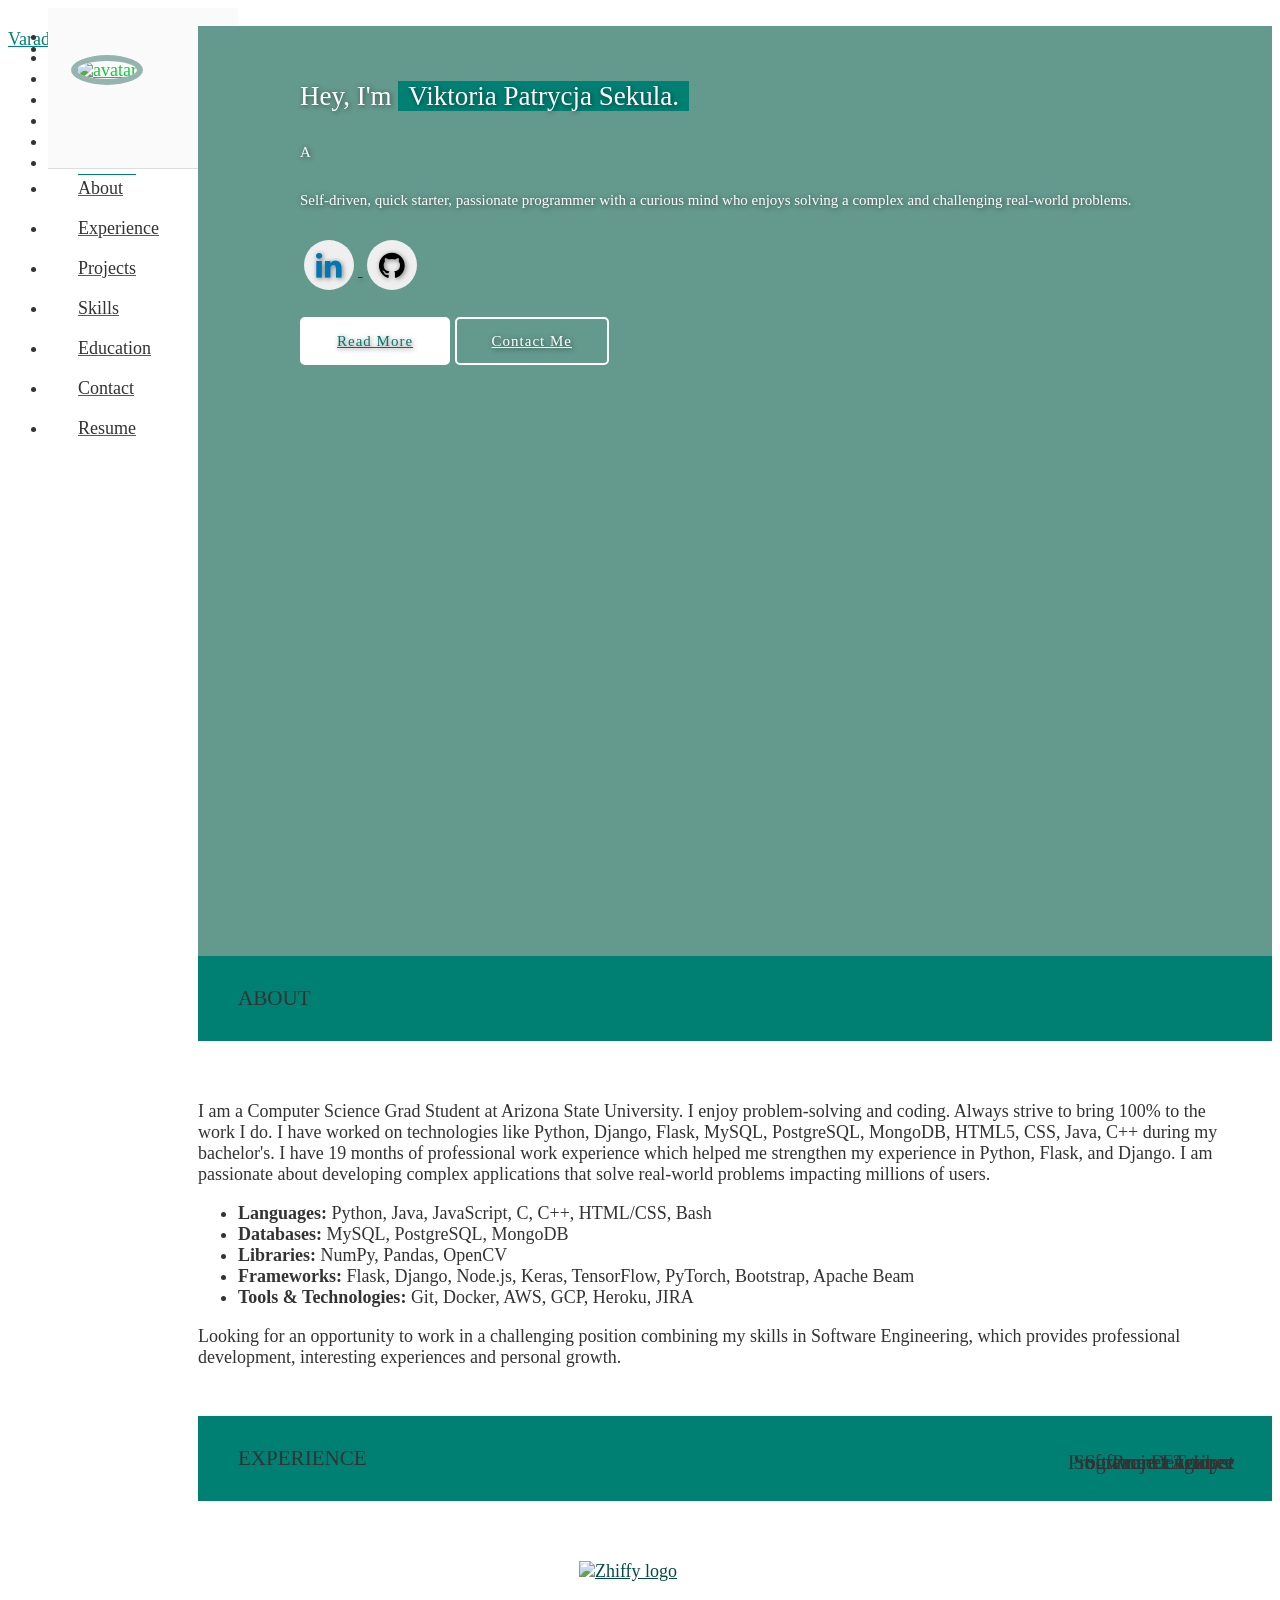
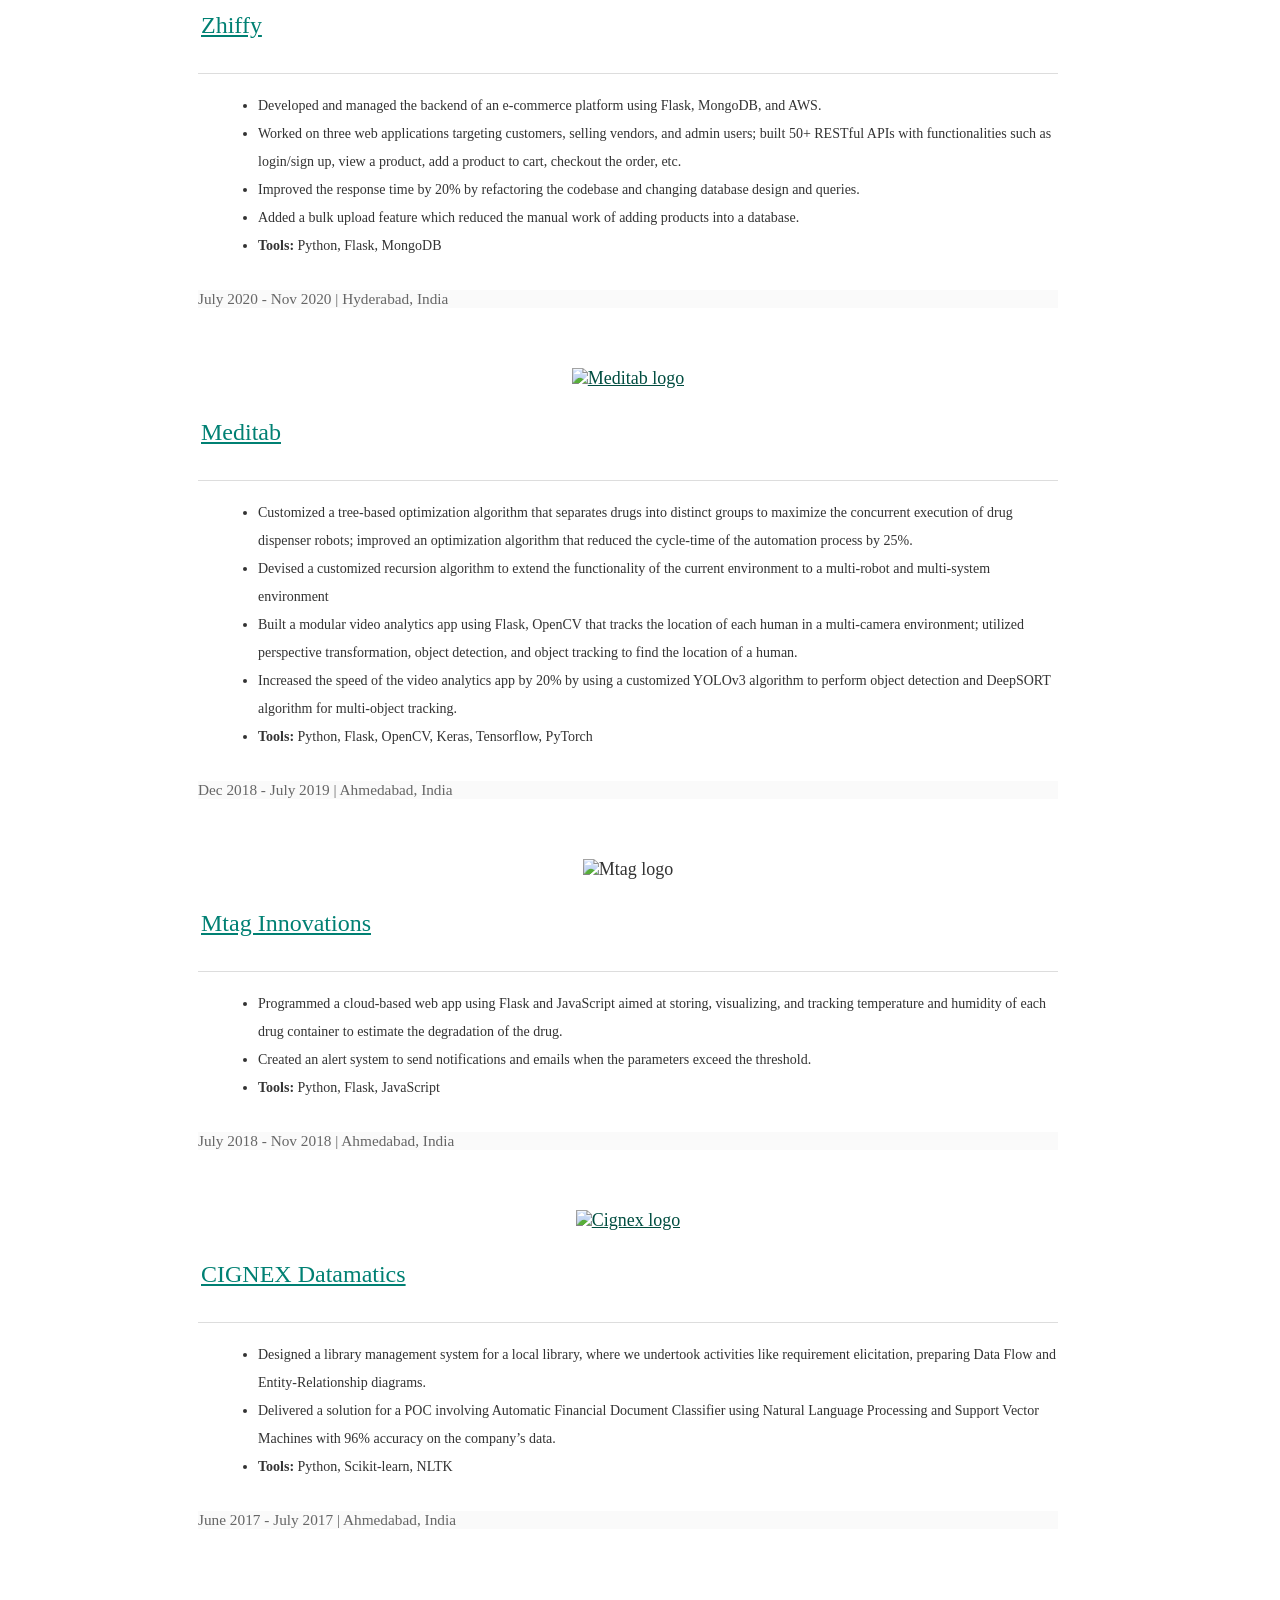
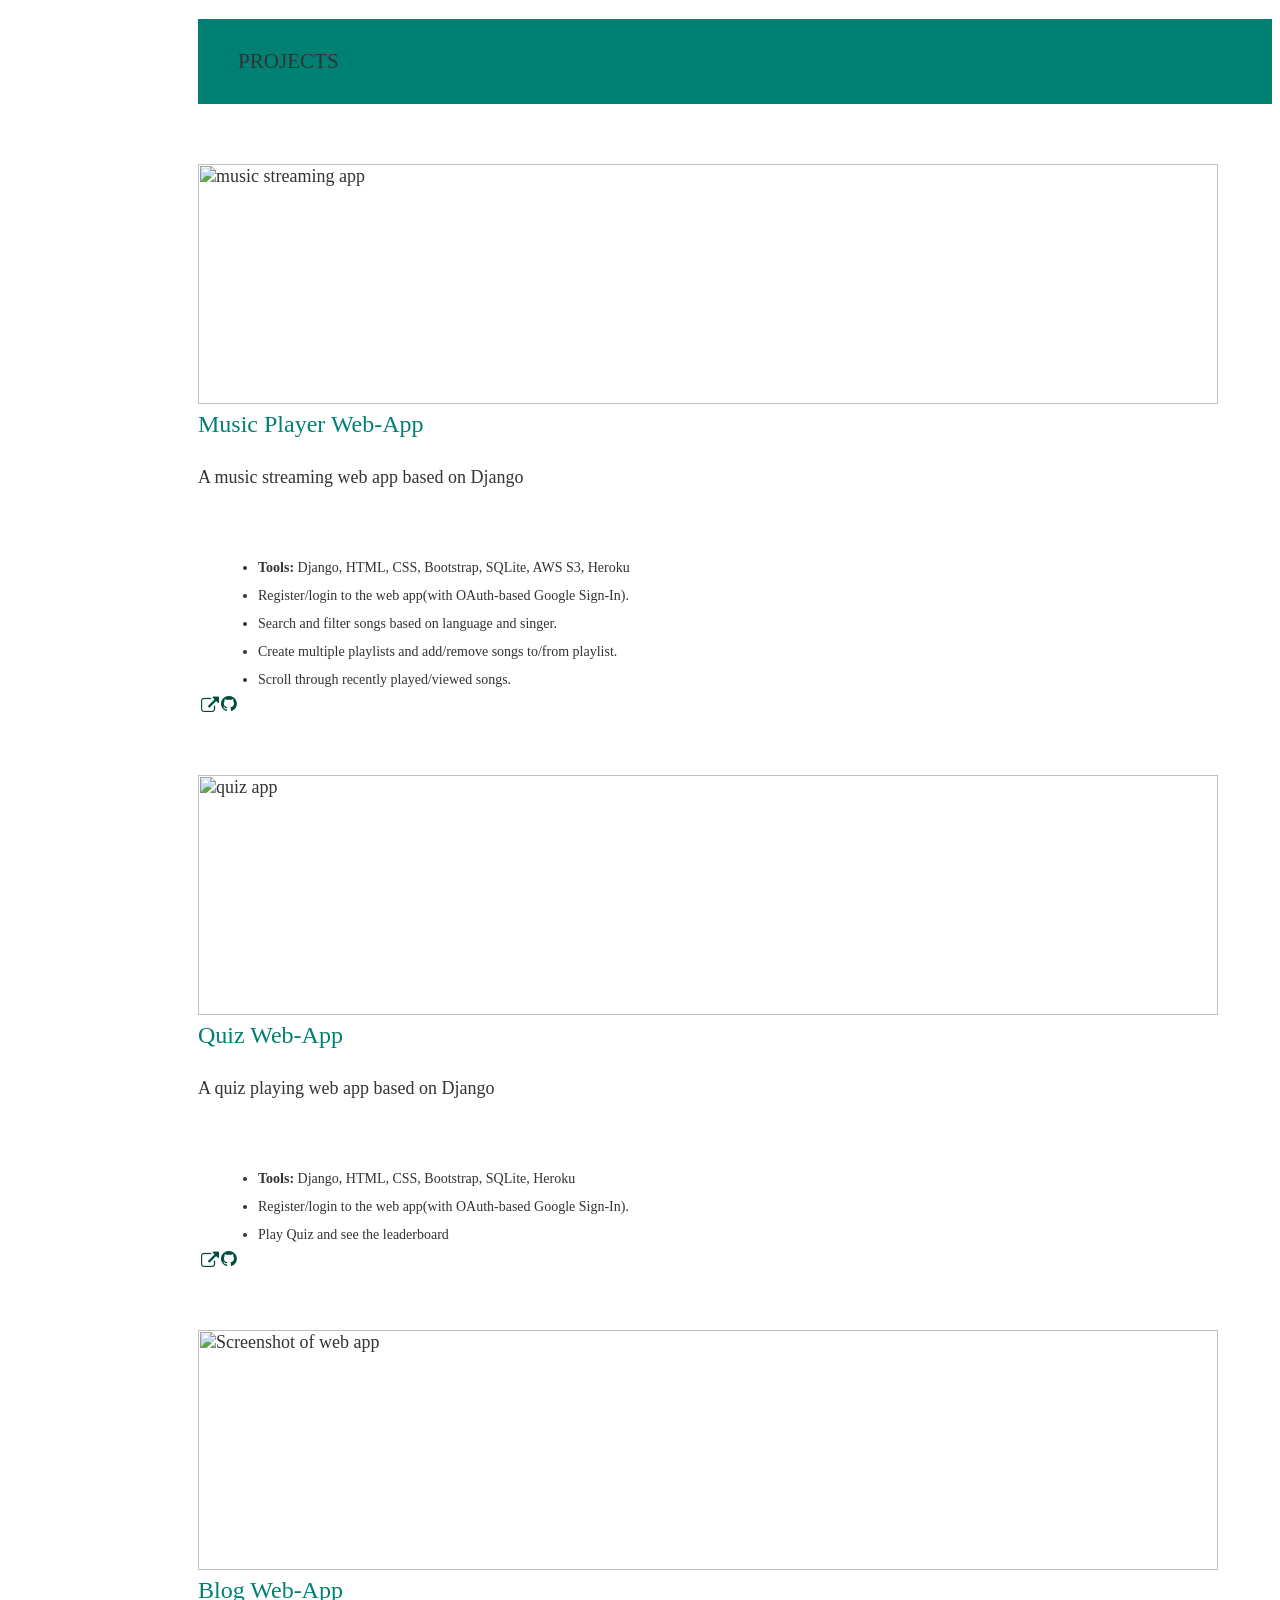
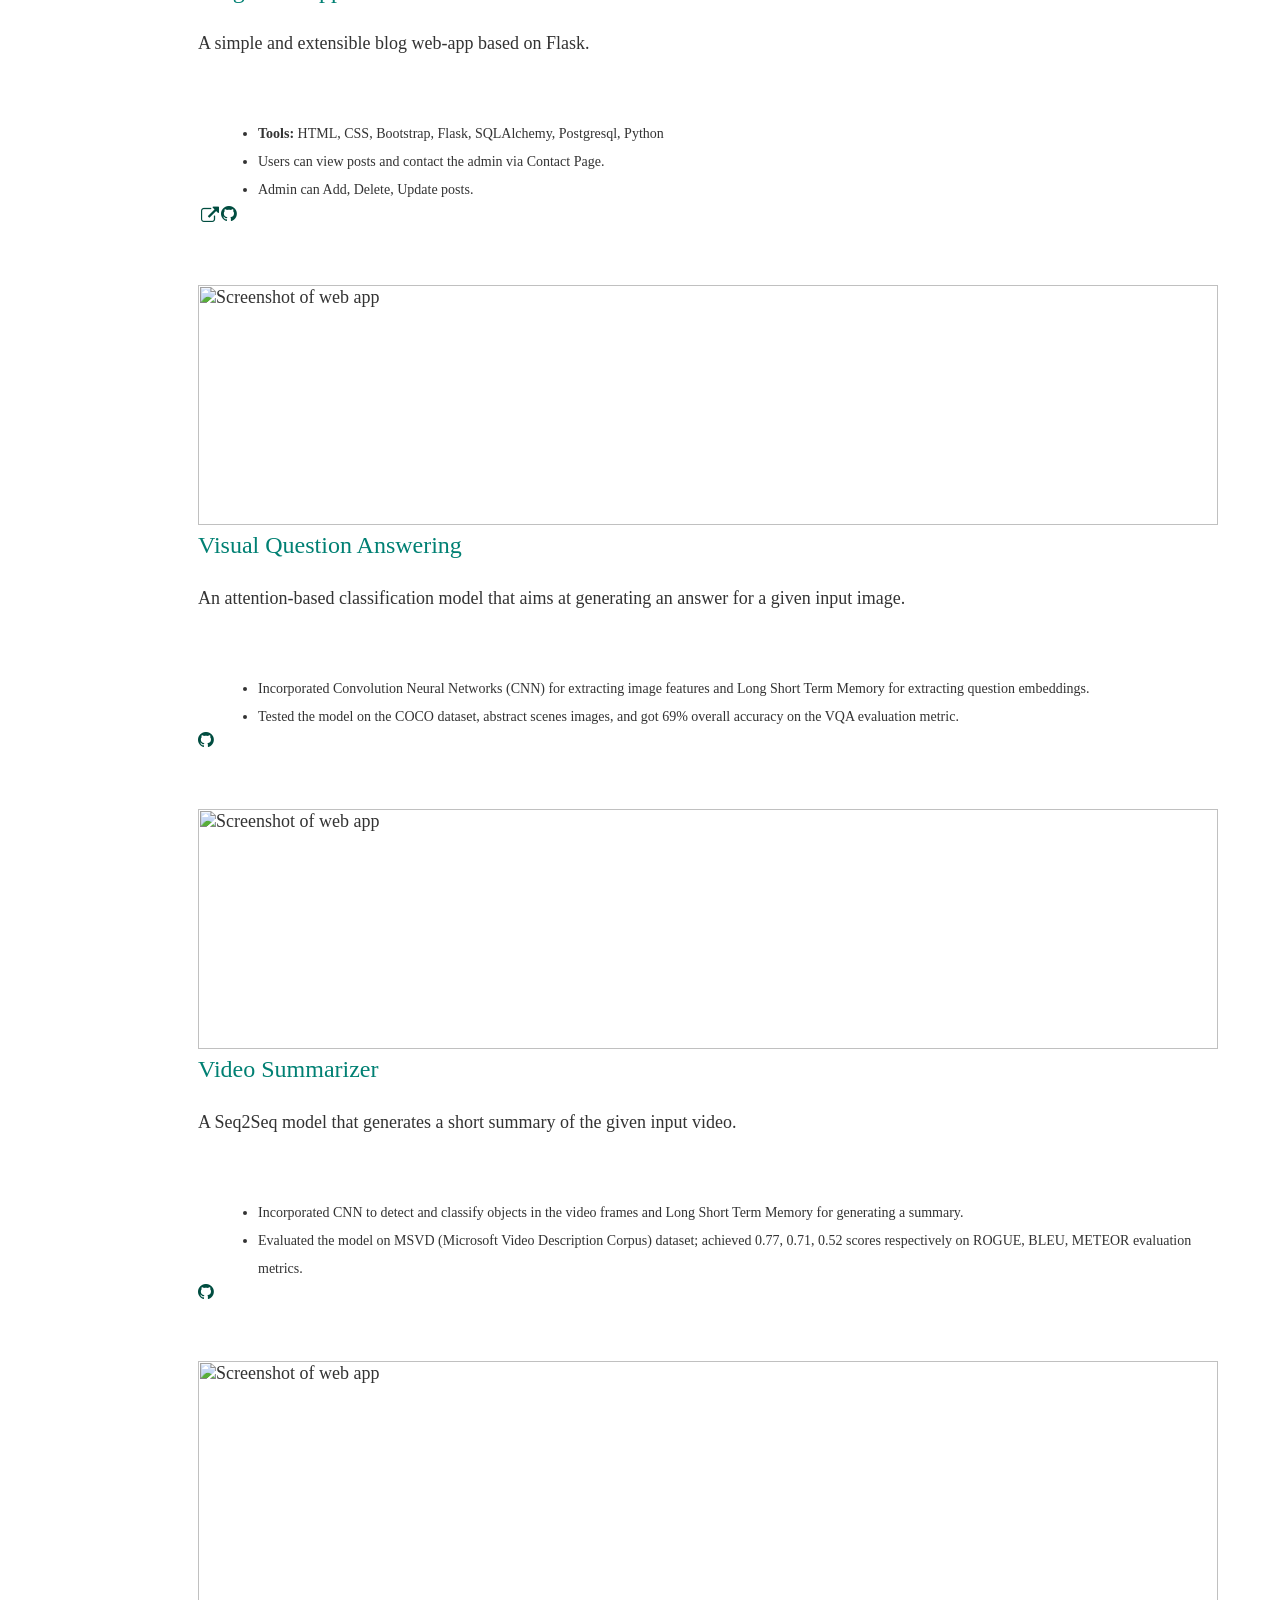
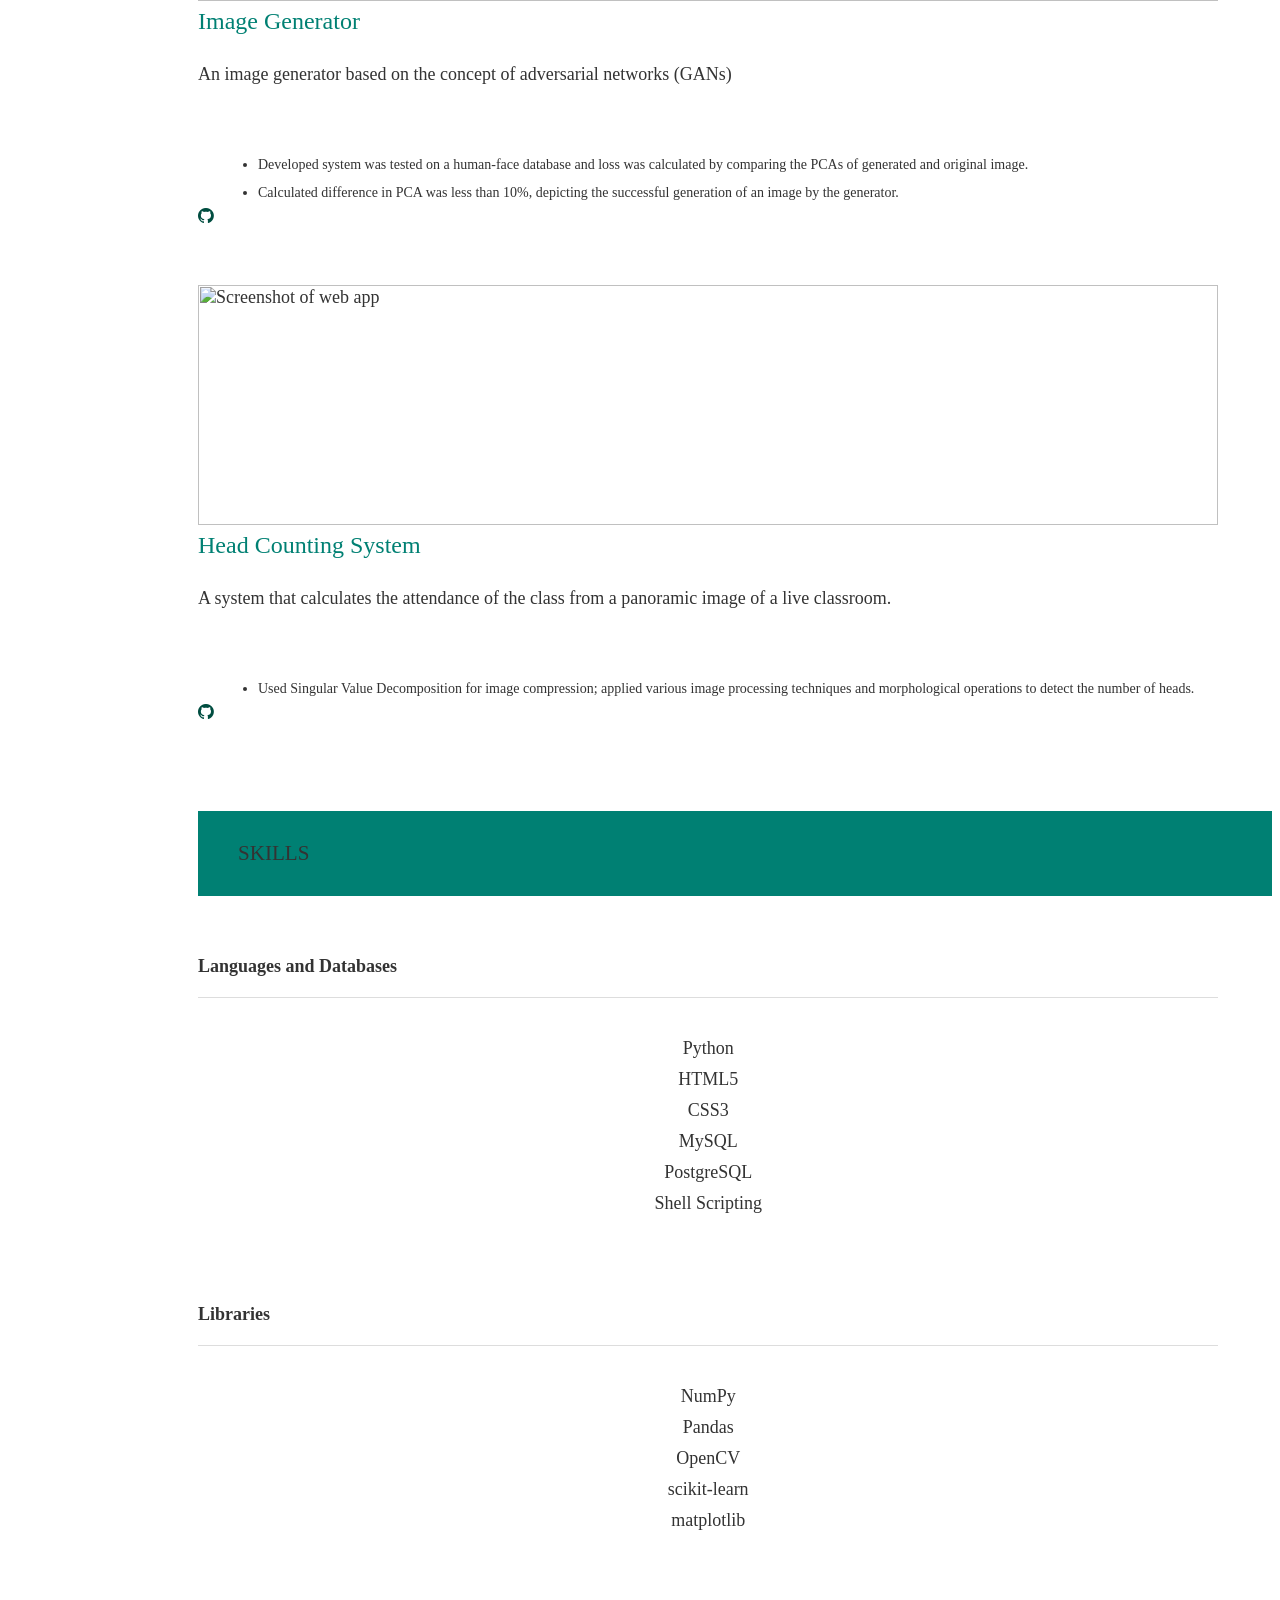
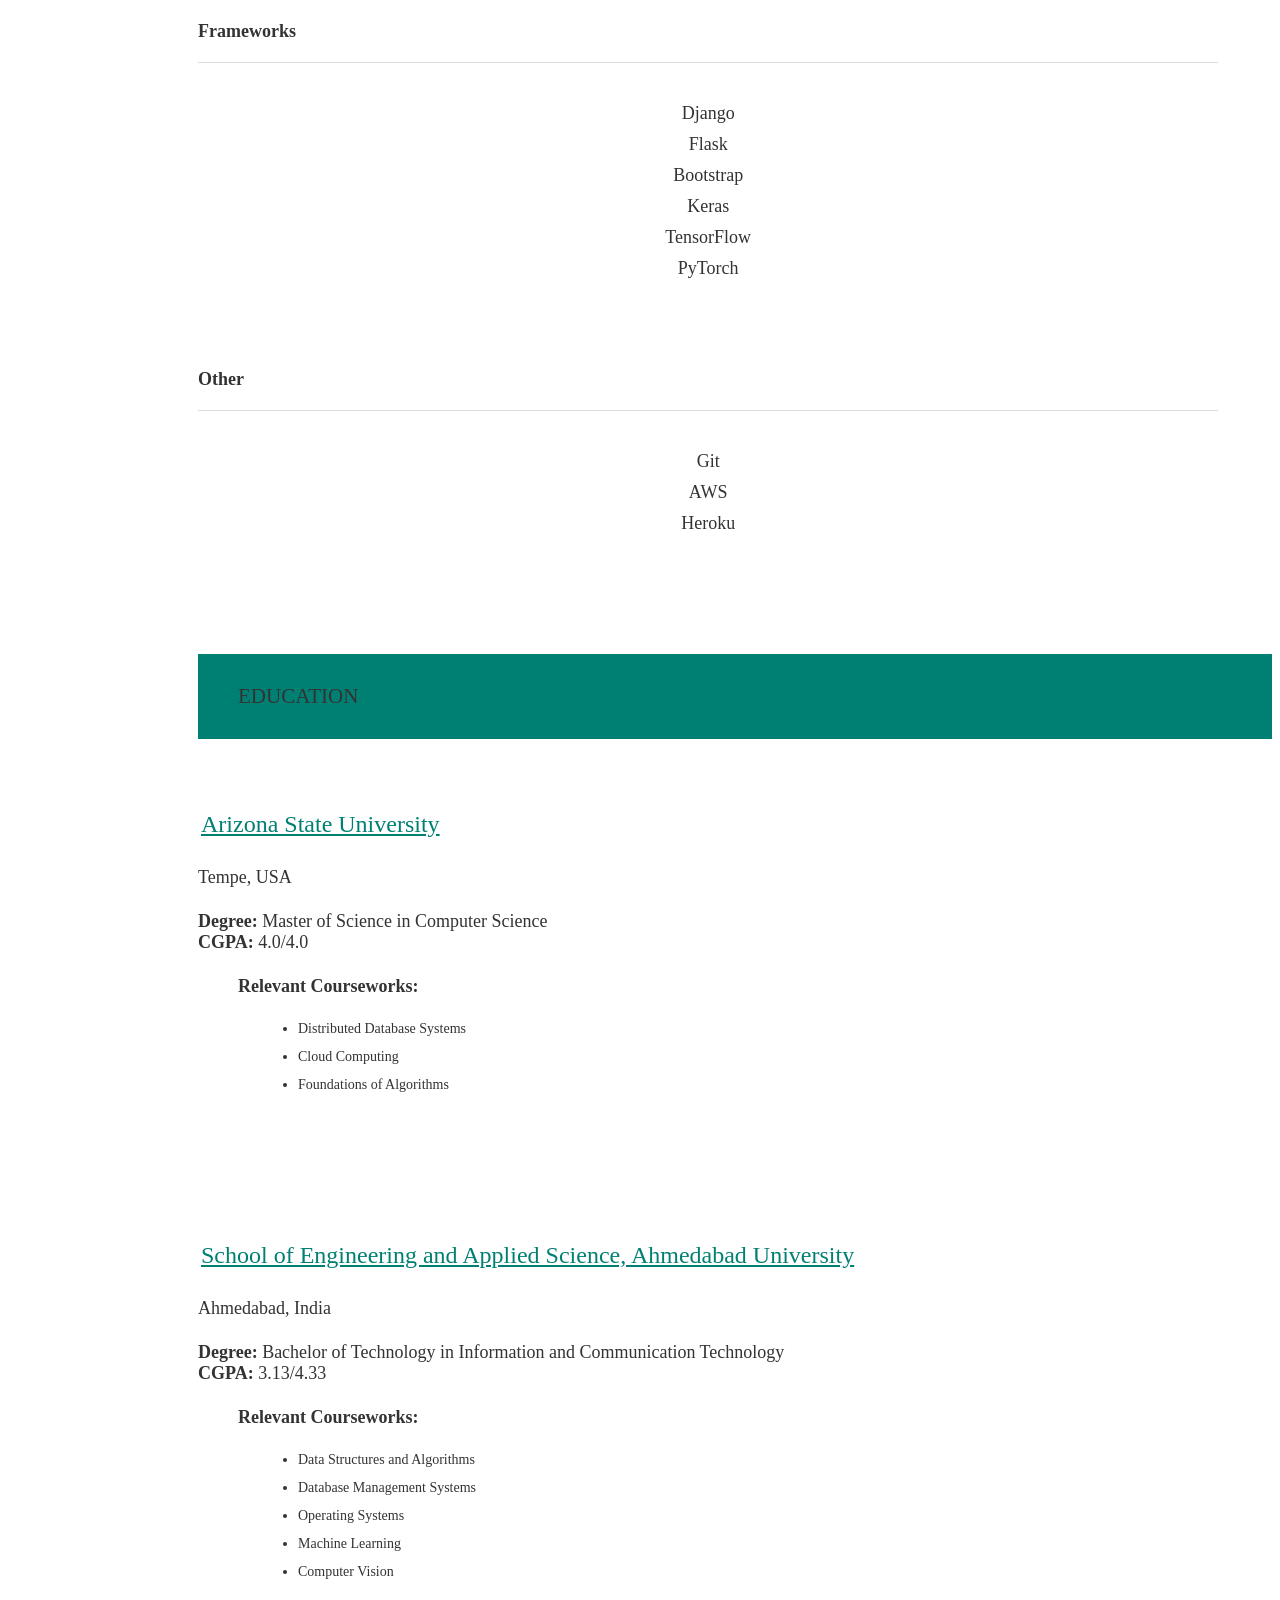
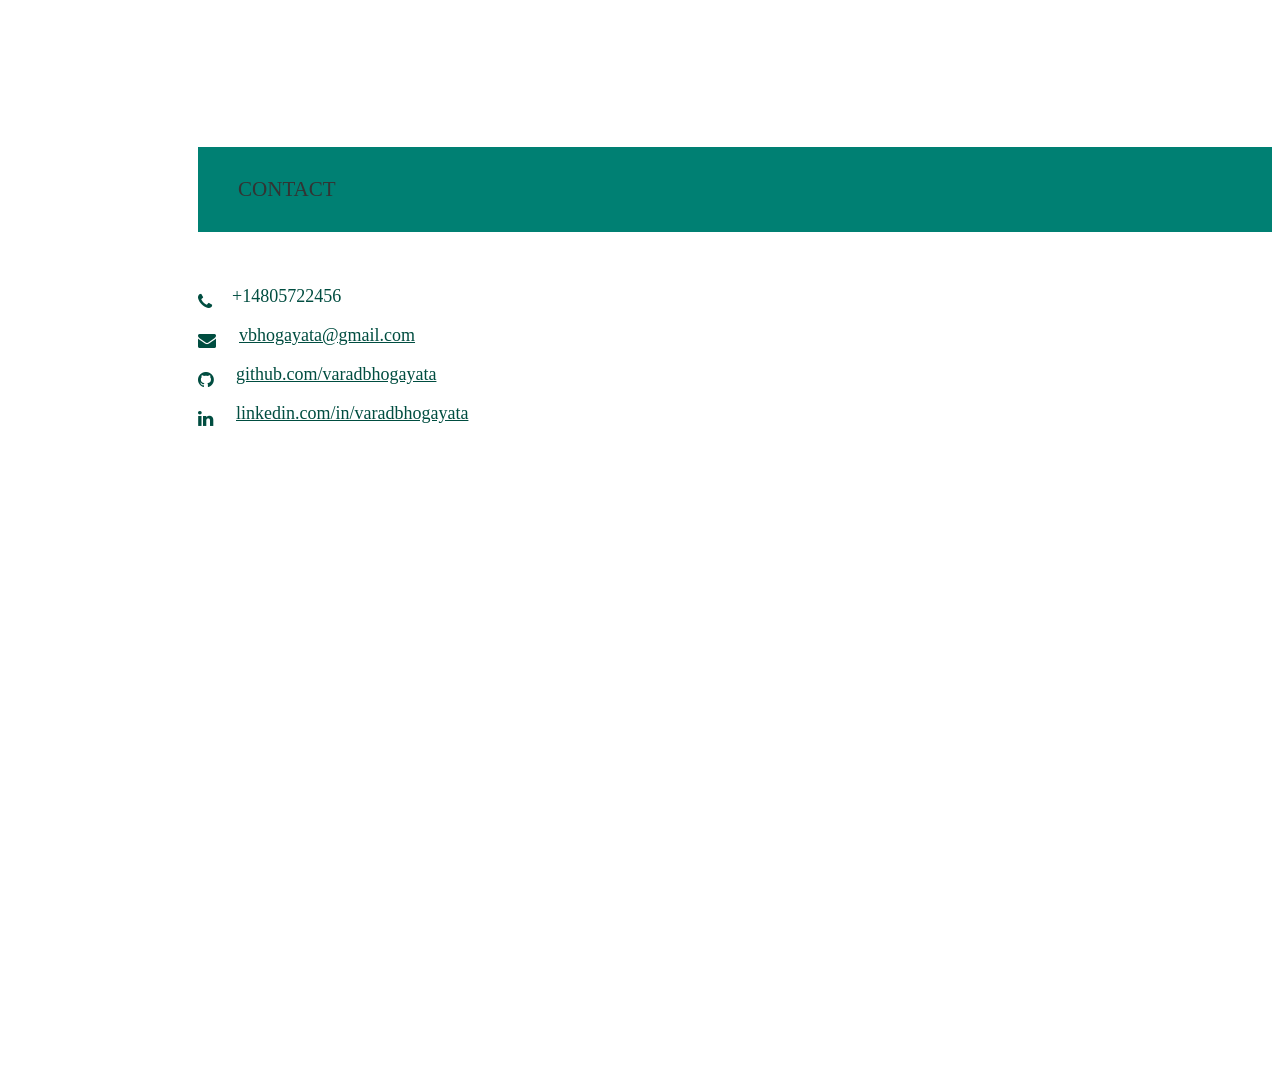
==== commit 8fb6428d: "avatar + index changes" ====
--- a/index.html
+++ b/index.html
@@ -20,7 +20,7 @@
   <link rel="stylesheet" href="//maxcdn.bootstrapcdn.com/font-awesome/4.3.0/css/font-awesome.min.css" />
   <!-- Custom Styles-->
   <link rel="stylesheet" href="/assets/css/style.css" />
-  <title>Varad Bhogayata | Software Developer</title>
+  <title>Portfolio - Viktoria Patrycja Sekula</title>
 
   <!-- Global site tag (gtag.js) - Google Analytics -->
   <script async src="https://www.googletagmanager.com/gtag/js?id=UA-126939217-2"></script>
@@ -85,7 +85,7 @@
       <li class="logo">
         <a id="logo-container" aria-label="Navigate to the beginning of the page" href="#intro"
           class="brand-logo grey-blue-text">
-          <img src="/assets/img/passport-new.jpg" class="circle img-responsive profile-pic" alt="avatar">
+          <img src="/assets/img/vii.jpg" class="circle img-responsive profile-pic" alt="avatar">
         </a>
       </li>
 
@@ -209,7 +209,7 @@
         <div class="col-md-9">
           <div class="content section-padding valign" style="margin-left: 10%; margin-top: 50px;">
             <div class="caption">
-              <h2>Hi, I'm <span class="teal">Varad Bhogayata.</span></h2>
+              <h2>Hey, I'm <span class="teal">Viktoria Patrycja Sekula.</span></h2>
               <h5 style="color:#fff">A <span class="typing" style="font-weight: 300; color:#004d40"></span></h5>
               <!-- <h5 style="color:#00796b">A <span class="typing" style="font-weight: 300; color:#fff"></span></h5> -->
               <h5>Self-driven, quick starter, passionate programmer with a curious mind who enjoys solving a complex and challenging real-world problems.</h5>
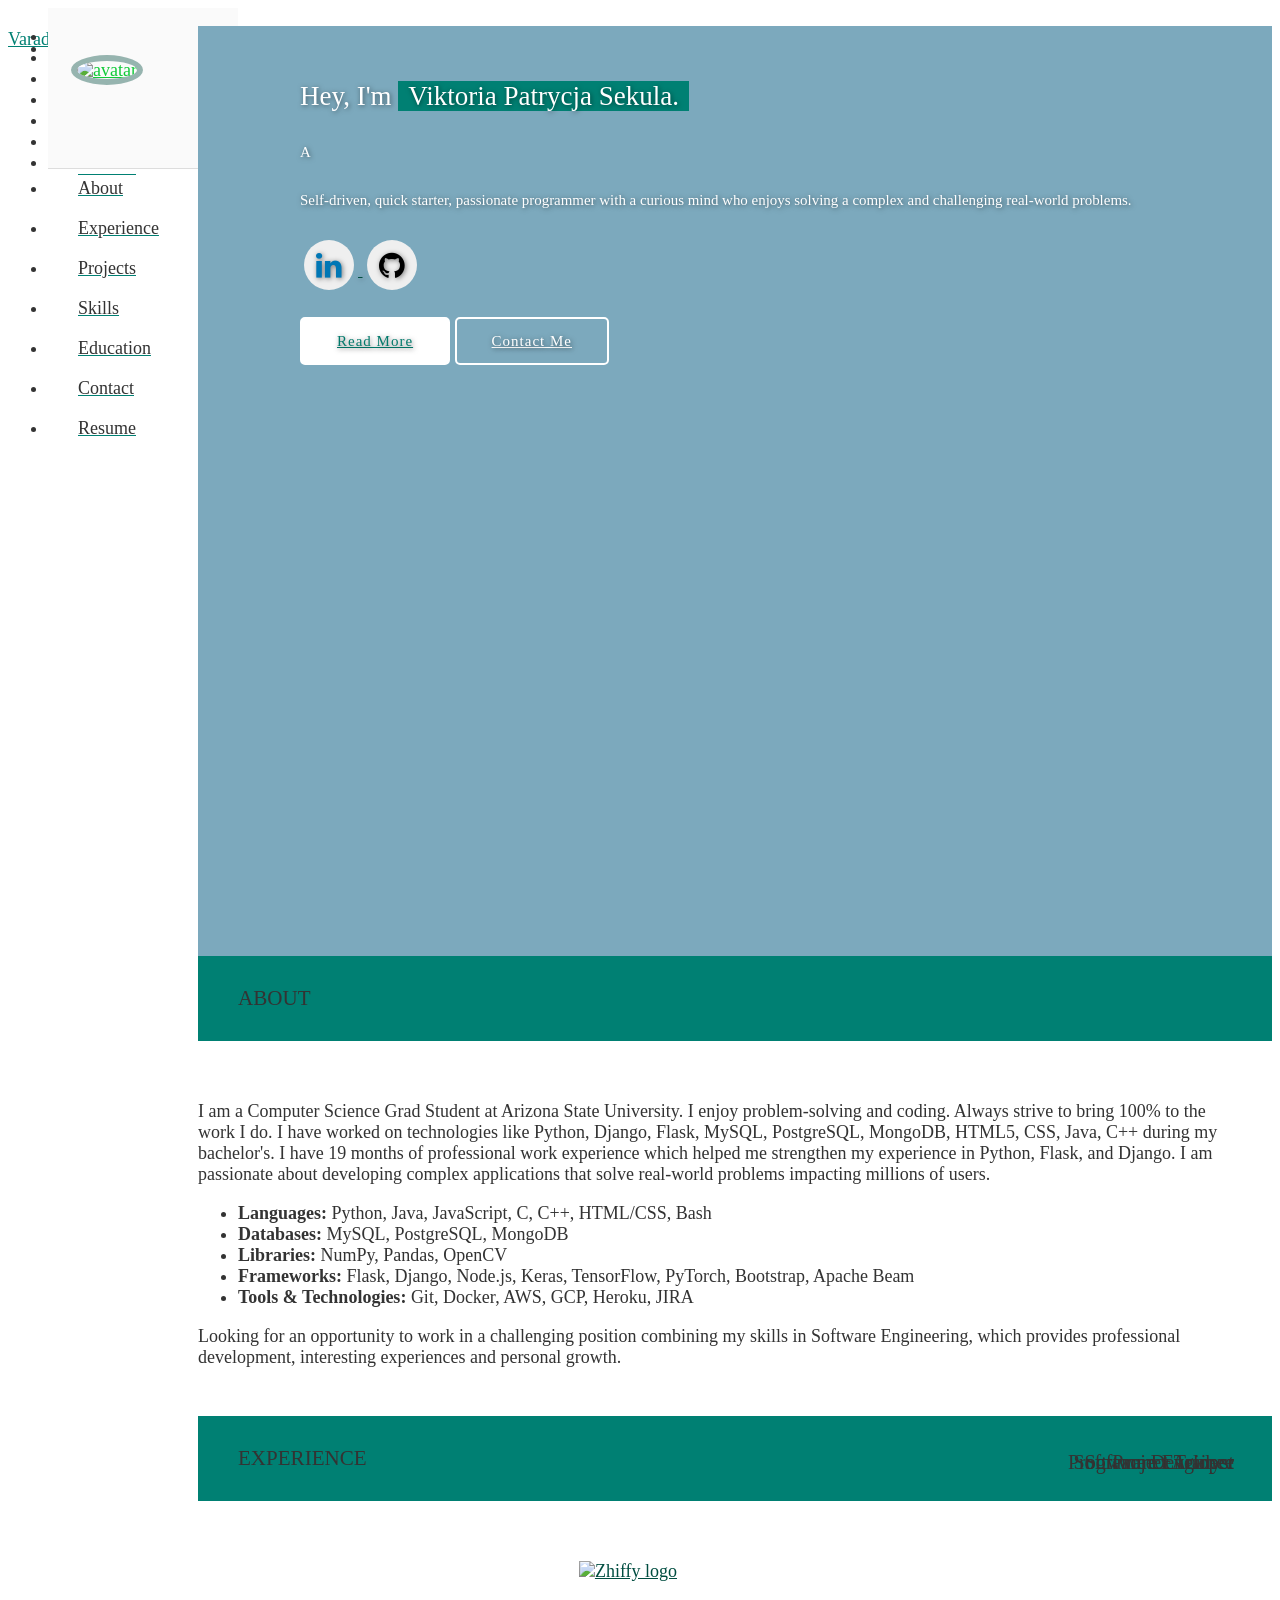
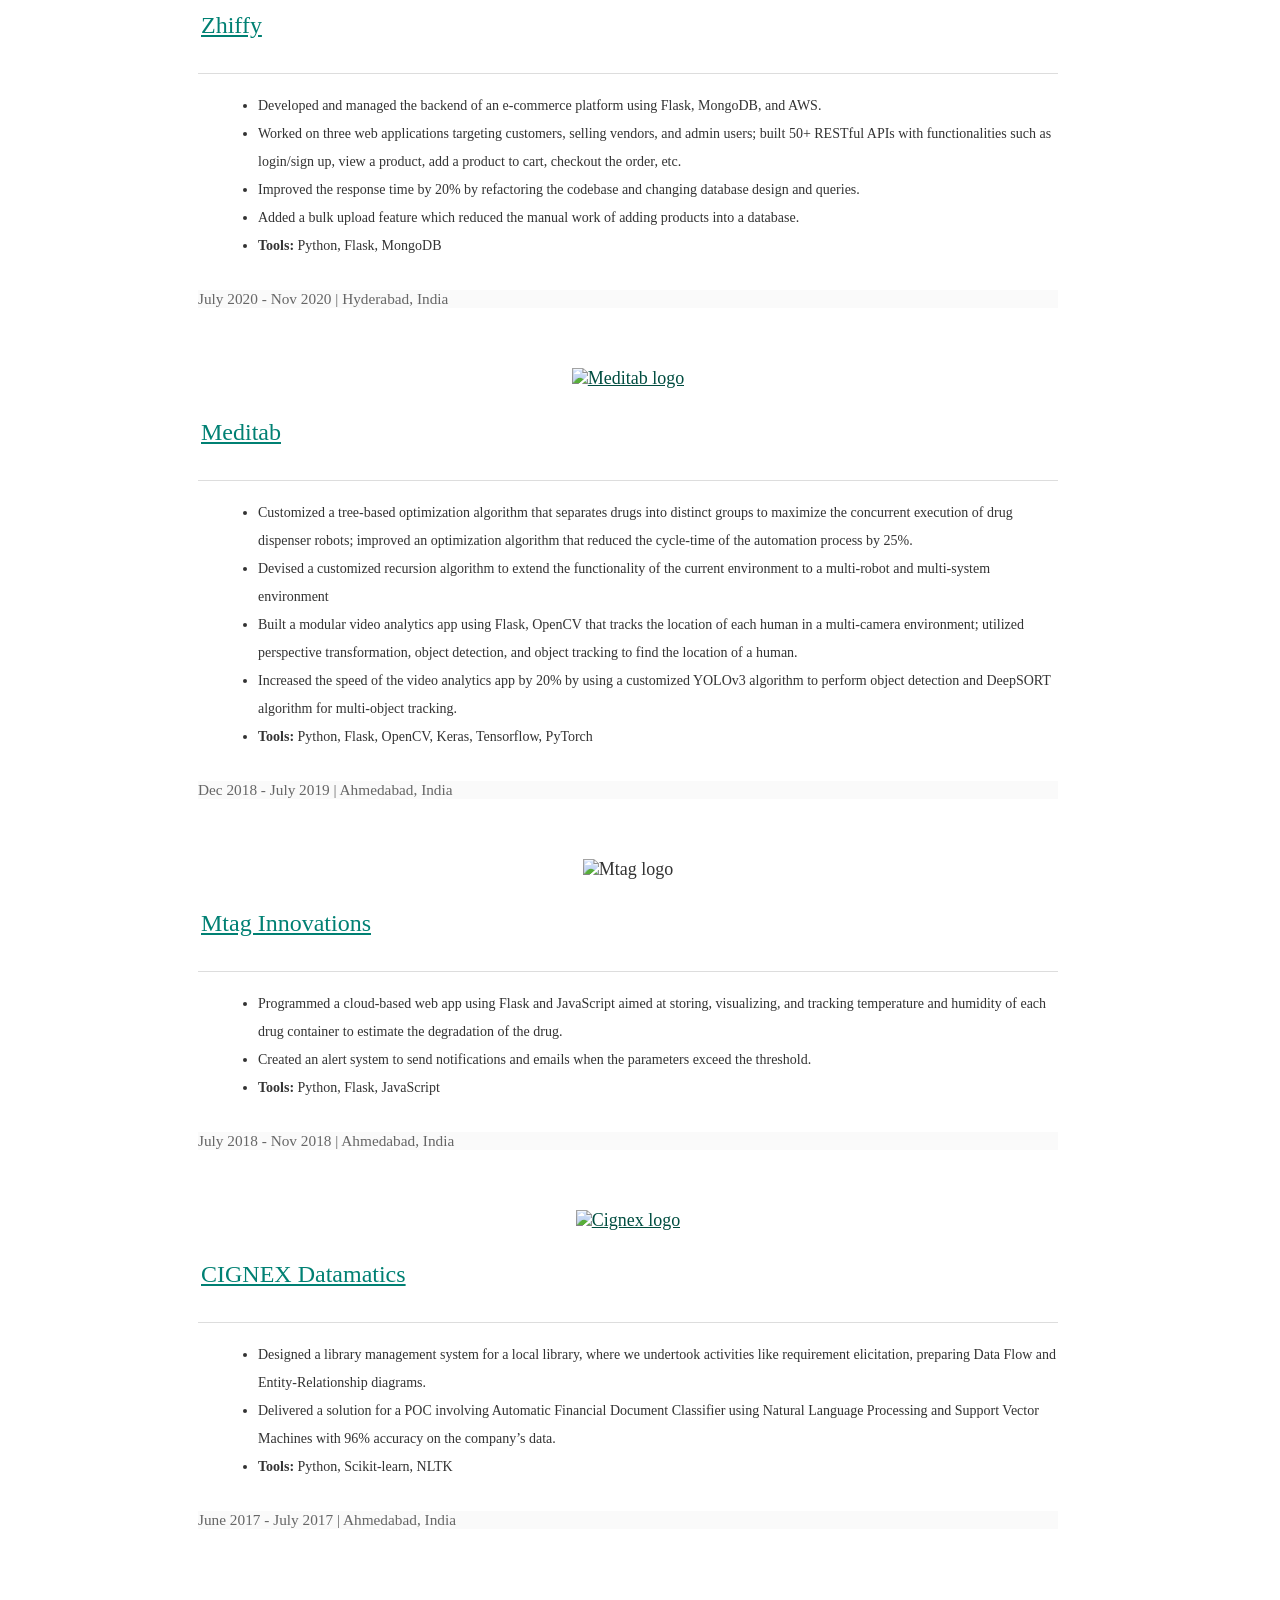
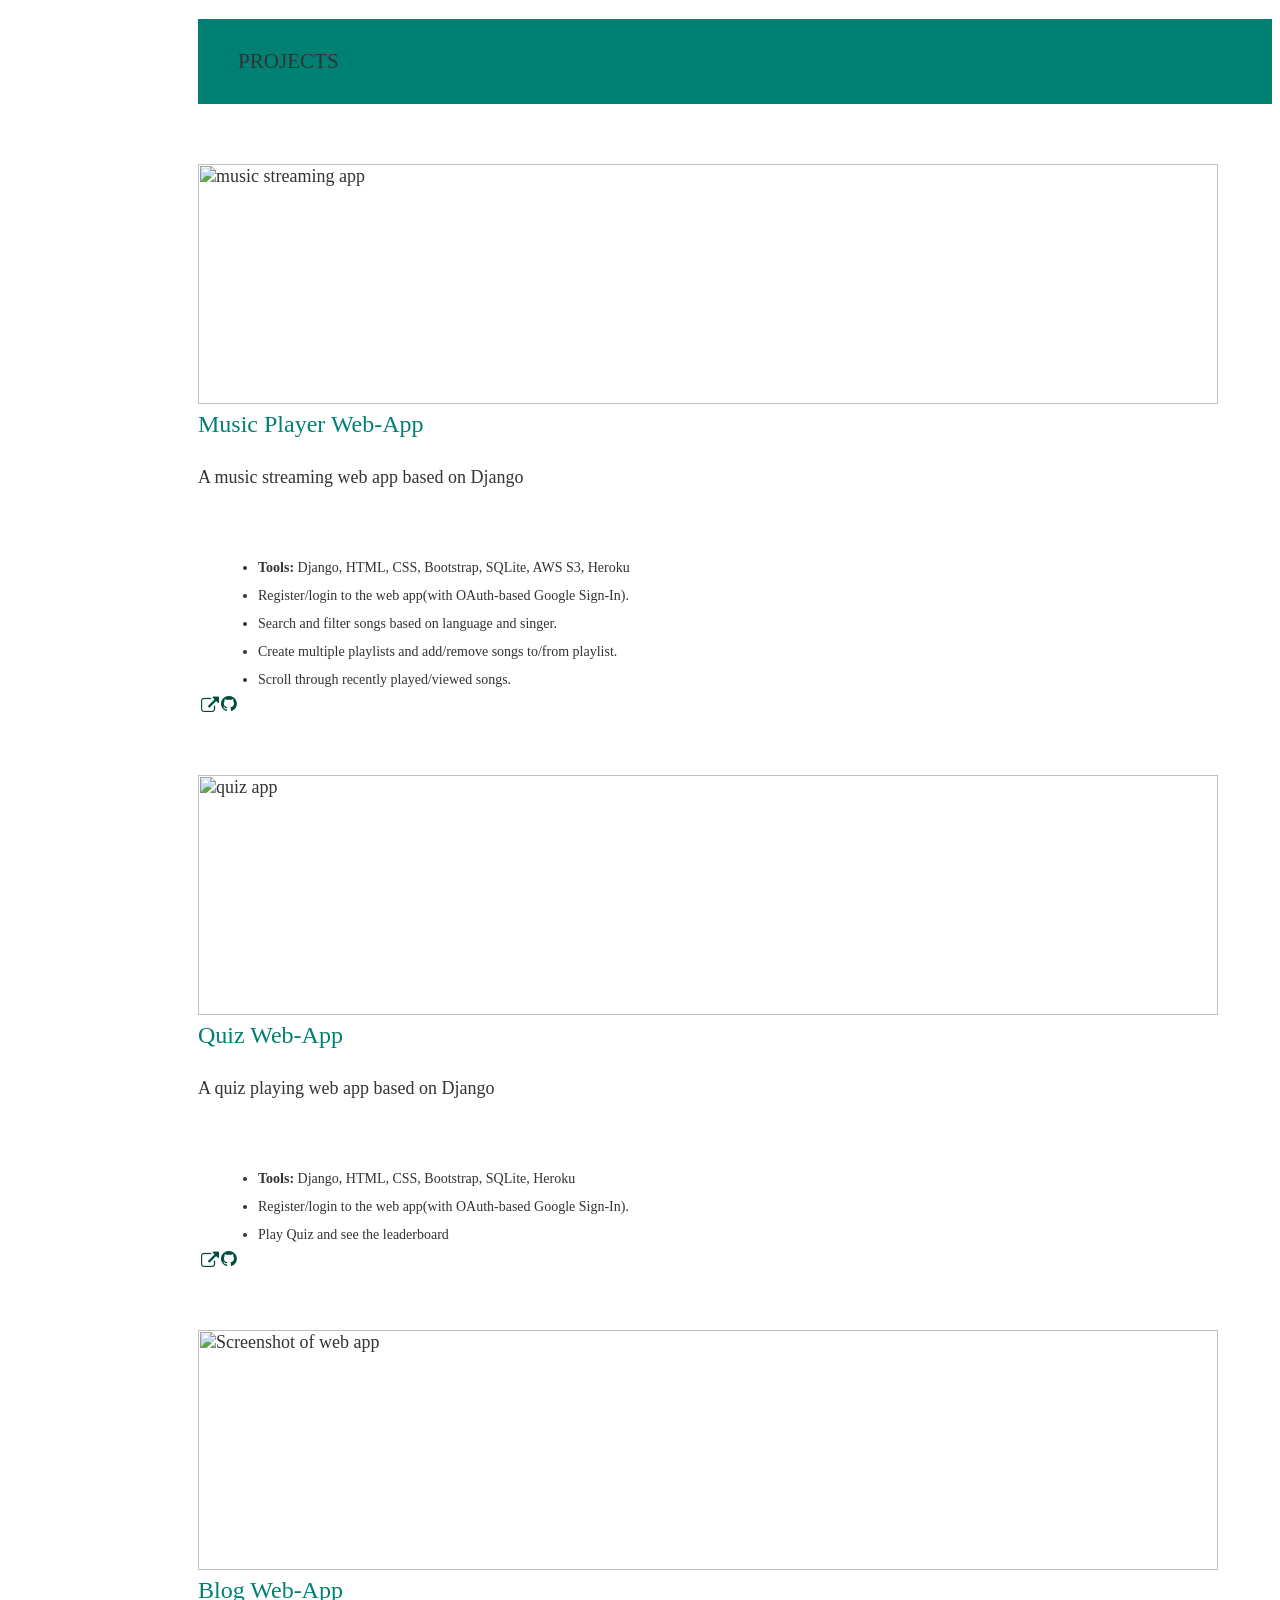
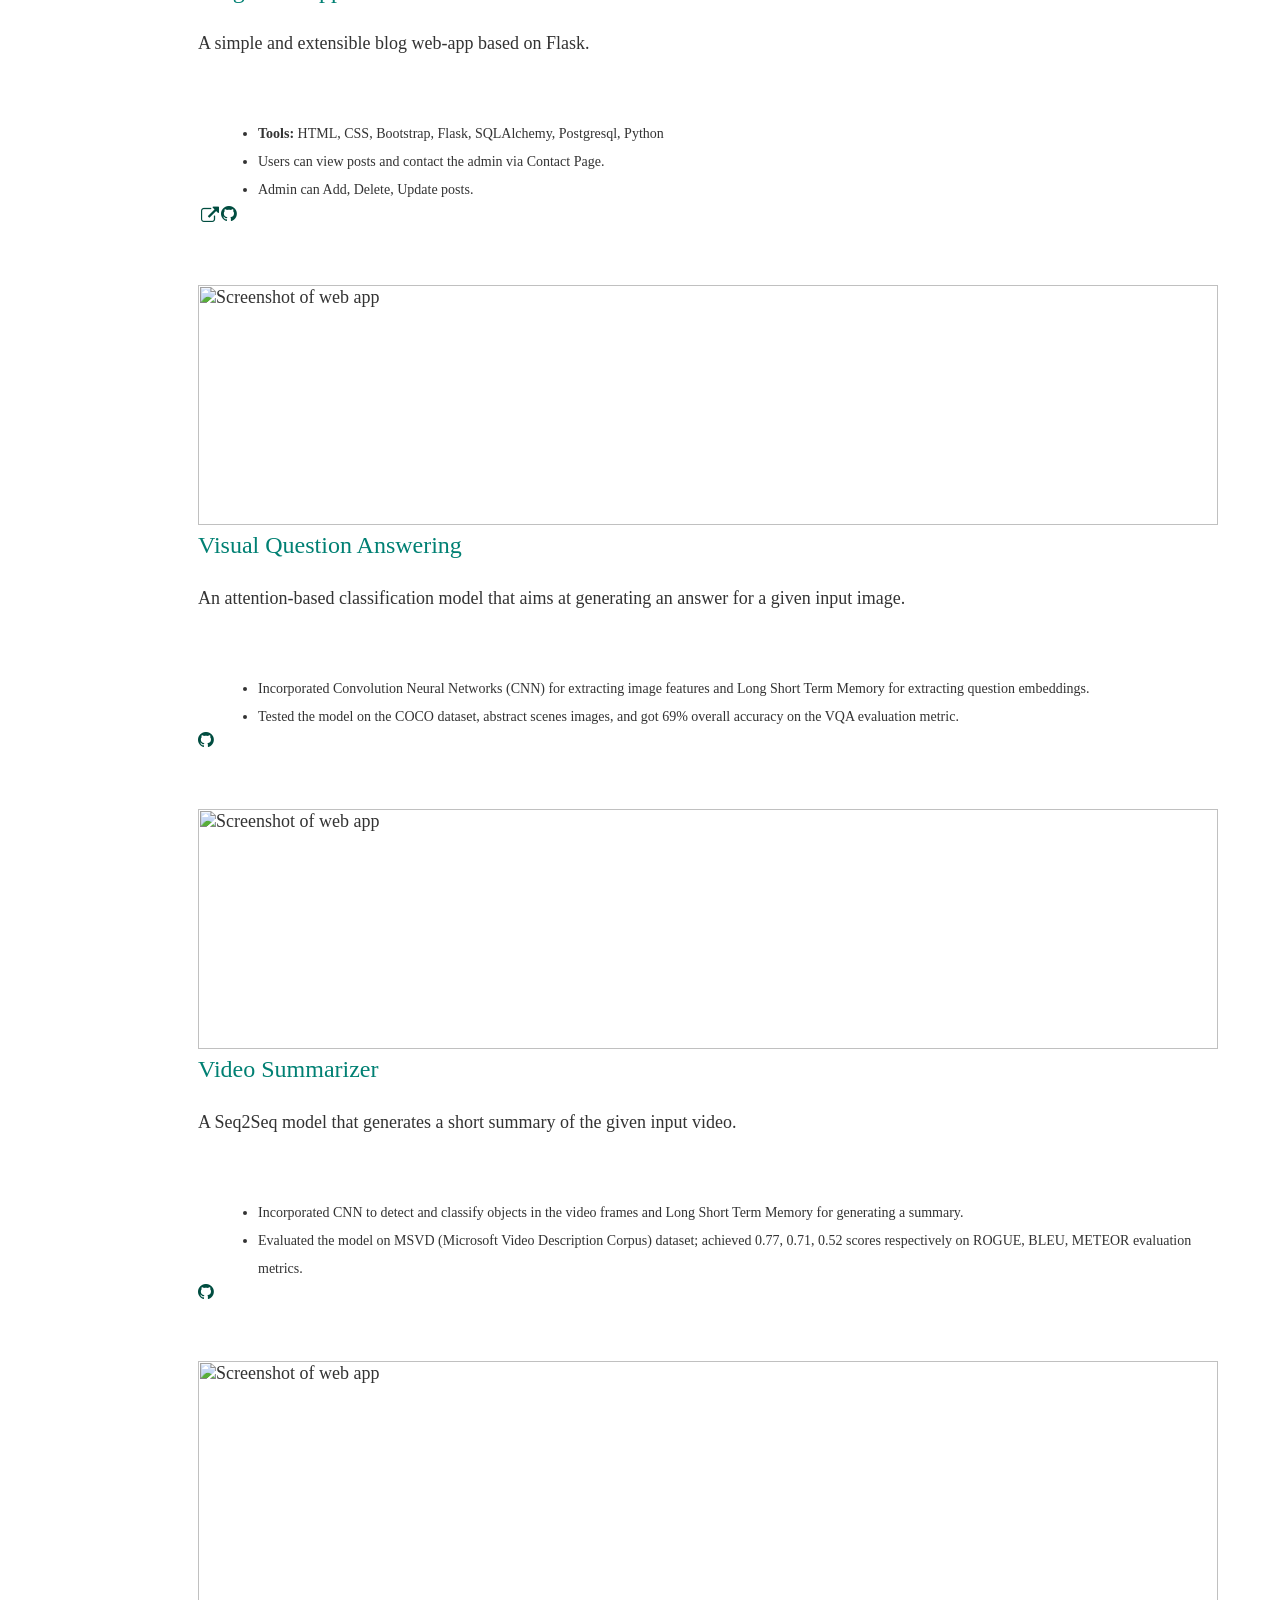
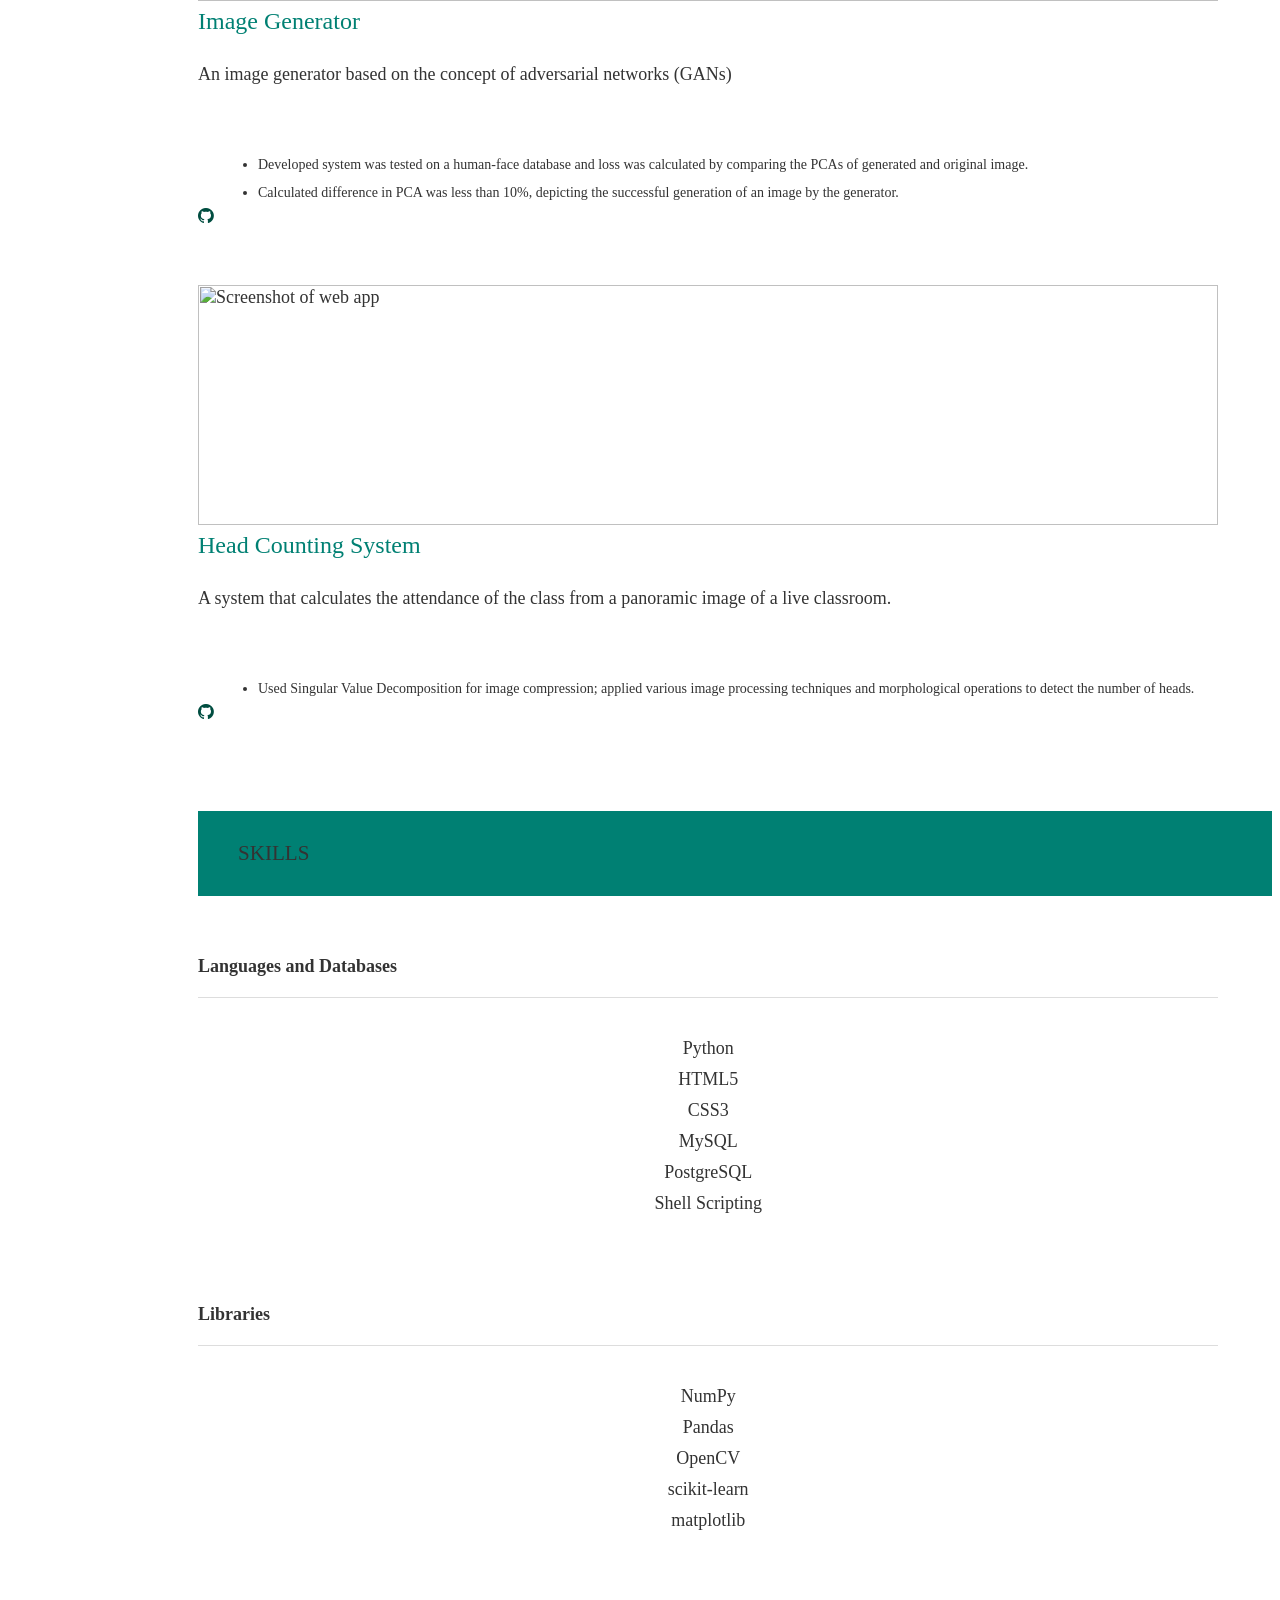
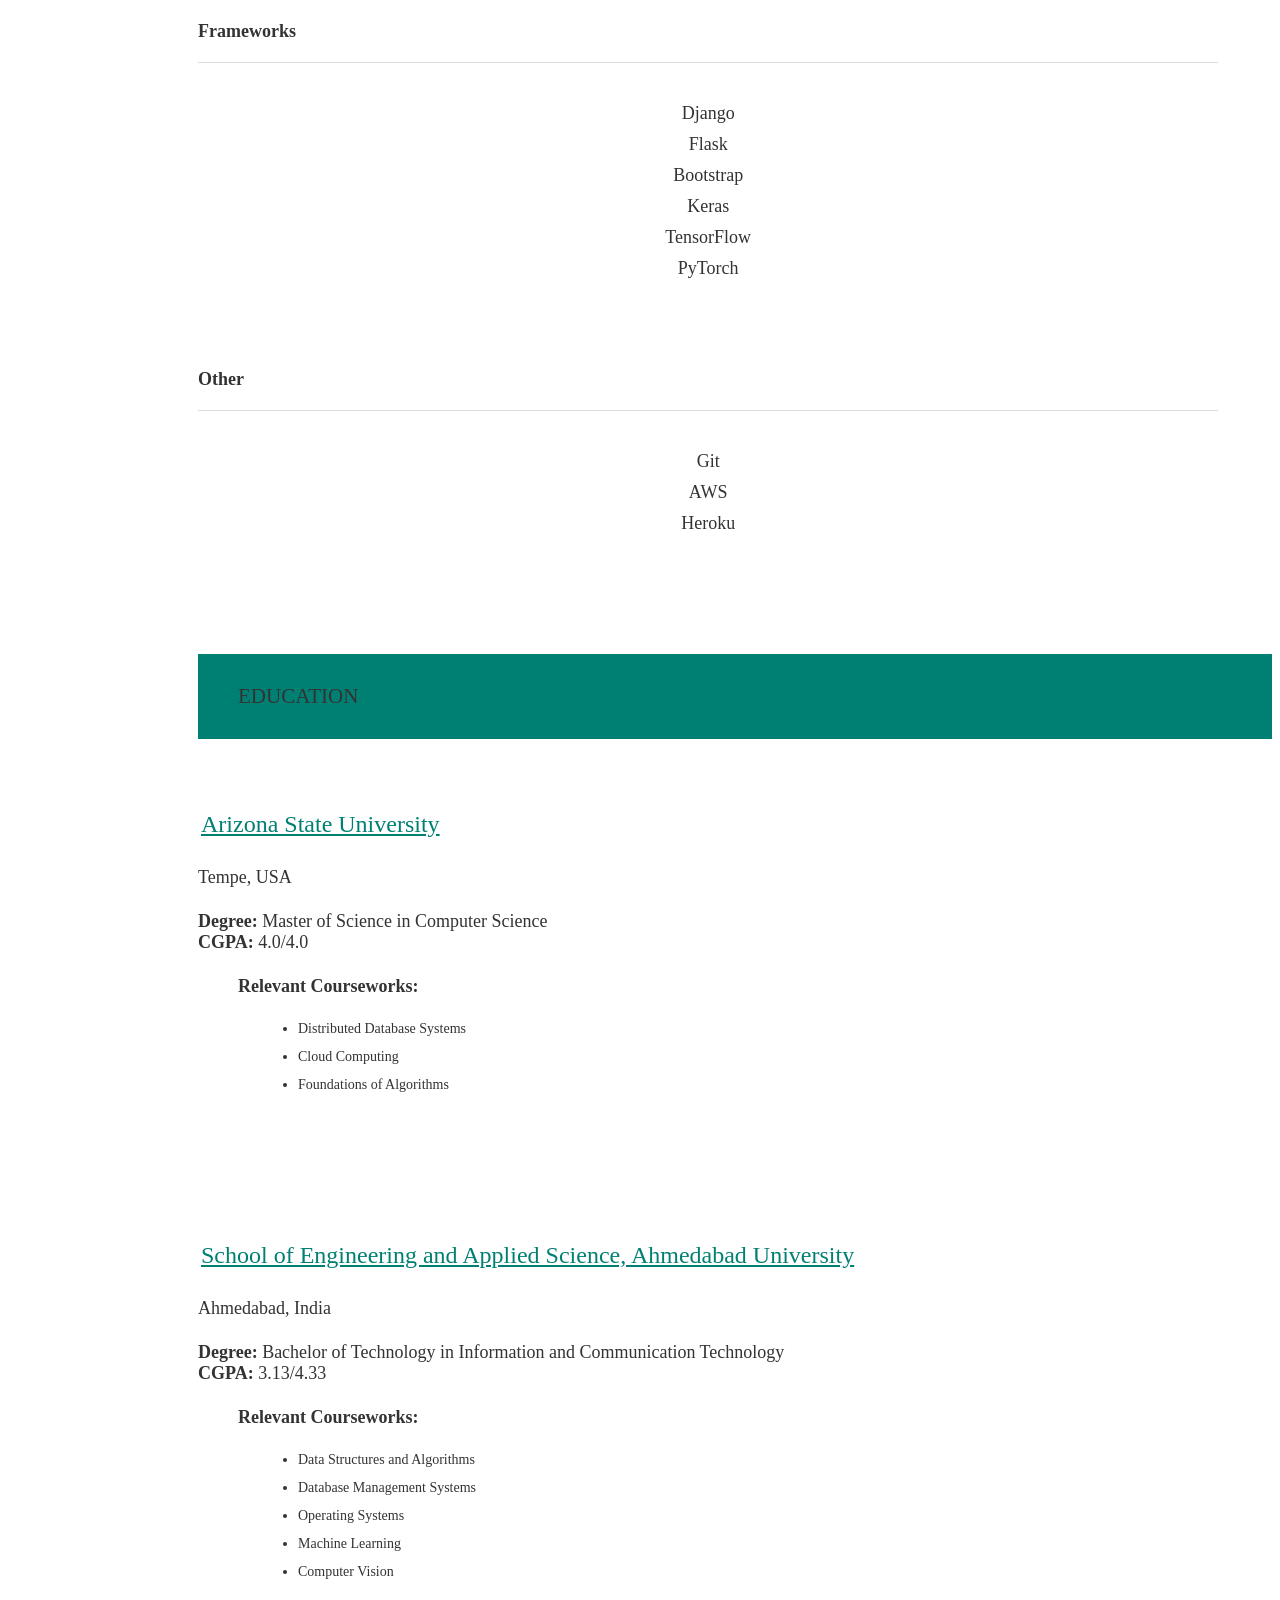
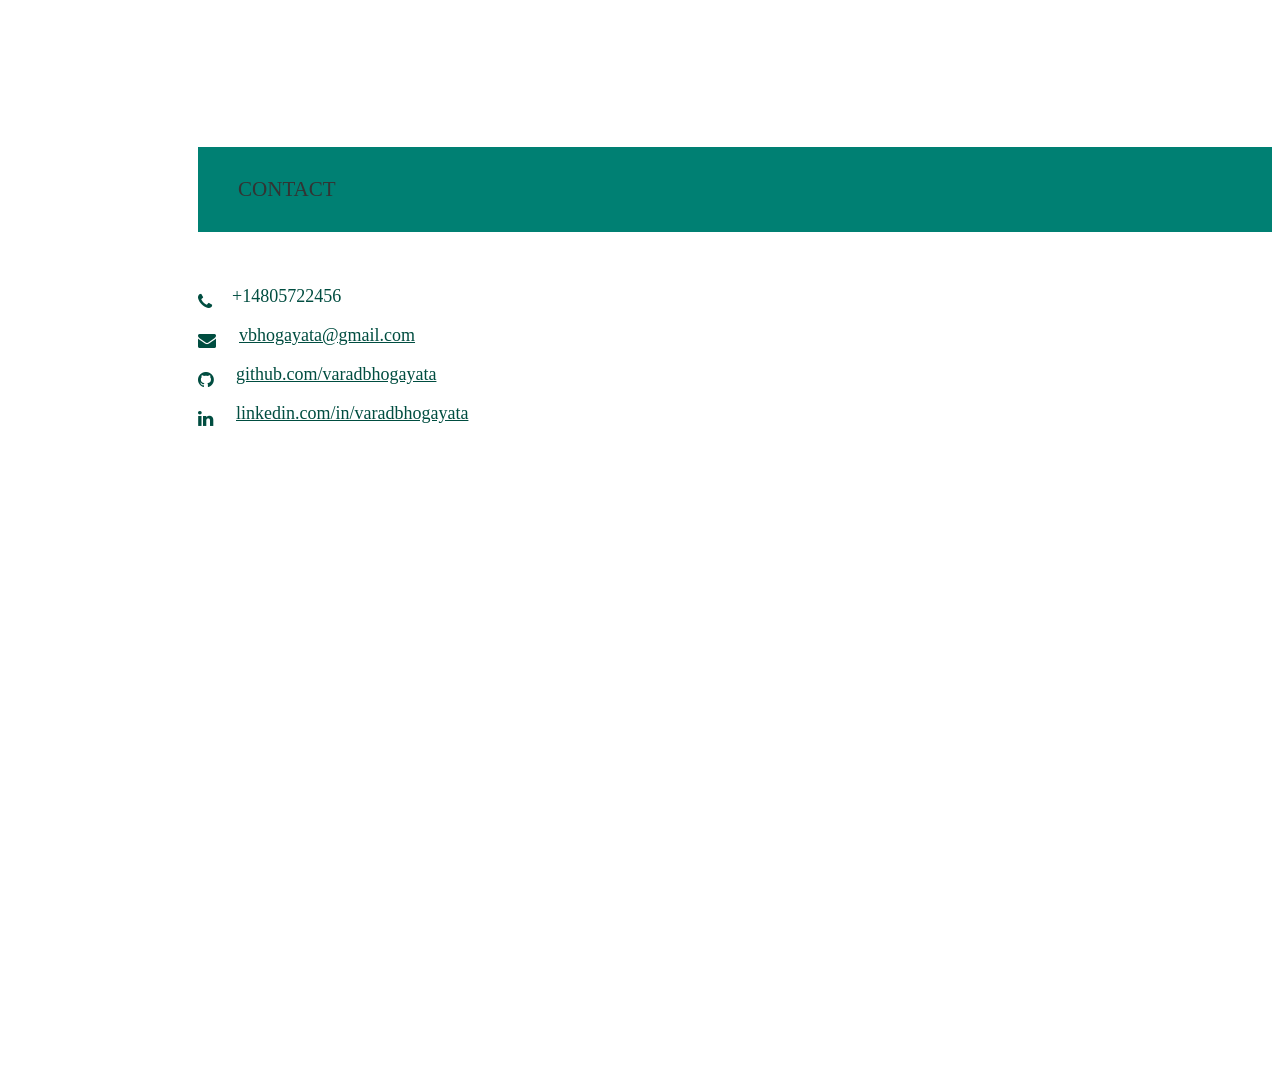
==== commit c6023c45: "pic" ====
--- a/index.html
+++ b/index.html
@@ -85,7 +85,7 @@
       <li class="logo">
         <a id="logo-container" aria-label="Navigate to the beginning of the page" href="#intro"
           class="brand-logo grey-blue-text">
-          <img src="/assets/img/vii.jpg" class="circle img-responsive profile-pic" alt="avatar">
+          <img src="/assets/img/vii.JPG" class="circle img-responsive profile-pic" alt="avatar">
         </a>
       </li>
 
--- a/assets/css/style.css
+++ b/assets/css/style.css
@@ -356,7 +356,7 @@
 }
 
 .overlay {
-  background-color: rgba(0, 0, 0, 0.4);
+  background-color: rgba(60, 40, 120, 0.4);
   height: 100%;
   left: 0;
   position: absolute;
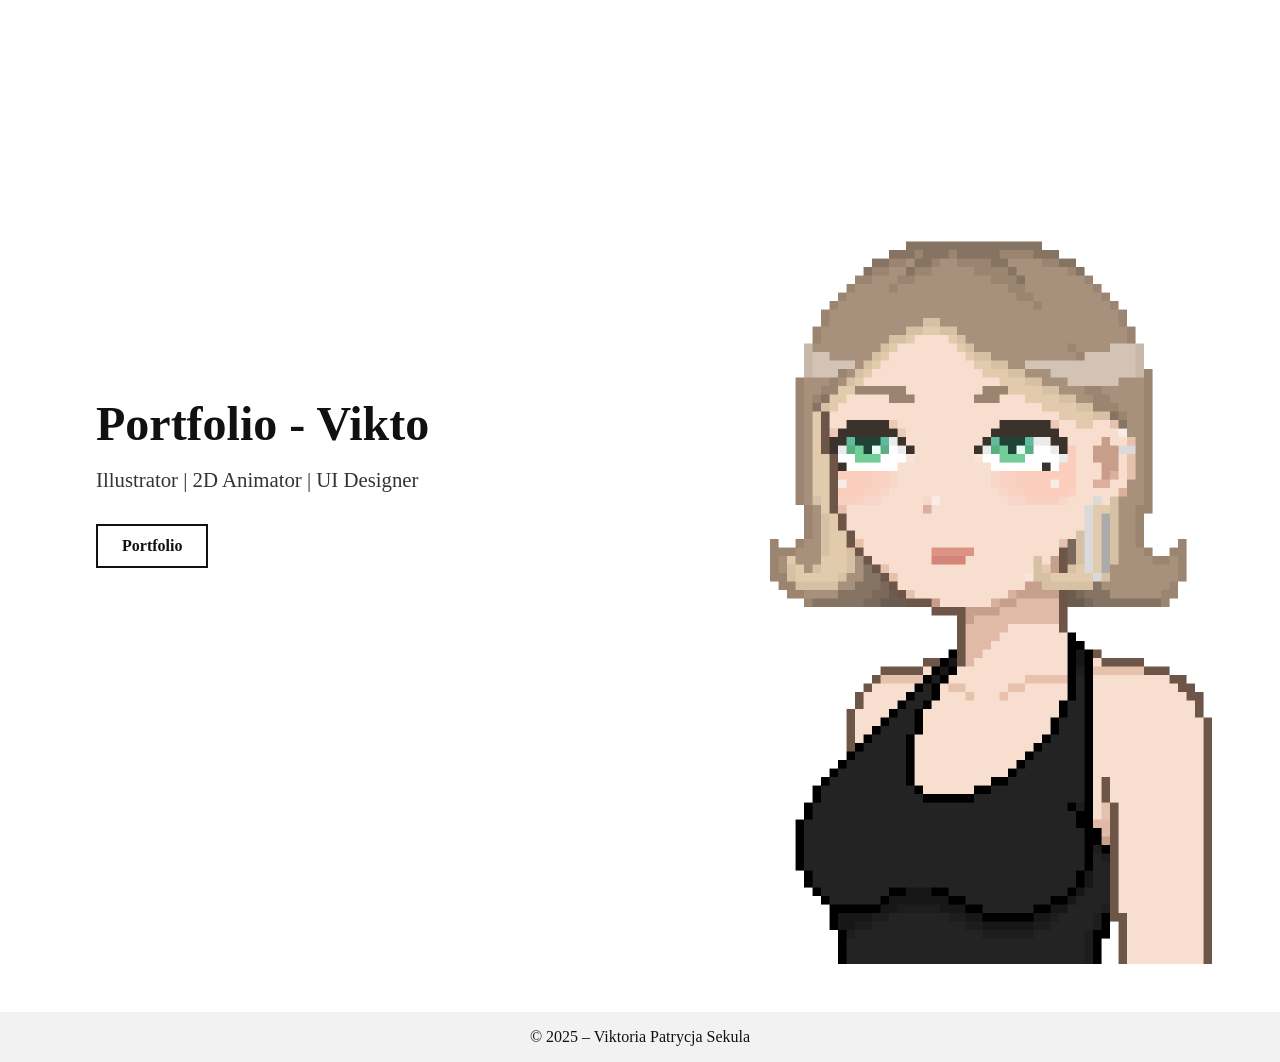
==== commit 8b72ac42: "New content" ====
--- a/index.html
+++ b/index.html
@@ -1,1043 +1,36 @@
-<!-- <!DOCTYPE html> -->
+<!DOCTYPE html>
 <html lang="en">
 
 <head>
-  <meta charset="utf-8" />
-  <meta name="viewport" content="width=device-width initial-scale=1" />
-  <meta http-equiv="X-UA-Compatible" content="IE=edge" />
-
-  <!-- Google Tag Manager -->
-  <script>(function(w,d,s,l,i){w[l]=w[l]||[];w[l].push({'gtm.start':
-  new Date().getTime(),event:'gtm.js'});var f=d.getElementsByTagName(s)[0],
-  j=d.createElement(s),dl=l!='dataLayer'?'&l='+l:'';j.async=true;j.src=
-  'https://www.googletagmanager.com/gtm.js?id='+i+dl;f.parentNode.insertBefore(j,f);
-  })(window,document,'script','dataLayer','GTM-PGZH8HT');</script>
-  <!-- End Google Tag Manager -->
-
-  <!-- Materialize - Compiled and minified CSS-->
-  <link rel="stylesheet" href="//cdnjs.cloudflare.com/ajax/libs/materialize/0.95.3/css/materialize.min.css" />
-  <!-- Font Awesome Icon - CSS-->
-  <link rel="stylesheet" href="//maxcdn.bootstrapcdn.com/font-awesome/4.3.0/css/font-awesome.min.css" />
-  <!-- Custom Styles-->
-  <link rel="stylesheet" href="/assets/css/style.css" />
-  <title>Portfolio - Viktoria Patrycja Sekula</title>
-
-  <!-- Global site tag (gtag.js) - Google Analytics -->
-  <script async src="https://www.googletagmanager.com/gtag/js?id=UA-126939217-2"></script>
-  <script>
-    window.dataLayer = window.dataLayer || [];
-    function gtag() { dataLayer.push(arguments); }
-    gtag('js', new Date());
-
-    gtag('config', 'UA-126939217-2');
-  </script>
-
-  <!-- Open Graph-->
-  <meta property="og:locale" content="en_US" />
-  <meta property="og:type" content="website" />
-  <meta property="og:title" content="Varad Bhogayata | Software Developer" />
-  <meta property="og:description" content="Software Developer" />
-  <meta property="og:url" content="https://varadbhogayata.github.io/" />
-  <meta property="og:site_name" content="Varad Bhogayata | Software Developer" />
-  <meta property="article:publisher" content="https://varadbhogayata.github.io/" />
-  <meta property="og:image" content="https://varadbhogayata.github.io/examples/preview.JPG" />
-  <!-- Twitter -->
-  <meta name="twitter:card" content="summary" />
-  <meta name="twitter:site" content="@varad_bhogayata" />
-  <meta name="twitter:title" content="Coder | Technofreak | Explorer | Minimalist | Humane" />
-  <meta name="twitter:description" content="Software Developer" />
-  <meta name="twitter:url" content="https://twitter.com/varad_bhogayata" />
-  <meta name="author" content="Varad Bhogayata" />
-  <meta name="description" content="Software Developer with a passion for backend development and artificial intelligence." />
-  <link rel="apple-touch-icon" sizes="57x57" href="/assets/img/favicon/apple-icon-57x57.png" />
-  <link rel="apple-touch-icon" sizes="60x60" href="/assets/img/favicon/apple-icon-60x60.png" />
-  <link rel="apple-touch-icon" sizes="72x72" href="/assets/img/favicon/apple-icon-72x72.png" />
-  <link rel="apple-touch-icon" sizes="76x76" href="/assets/img/favicon/apple-icon-76x76.png" />
-  <link rel="apple-touch-icon" sizes="114x114" href="/assets/img/favicon/apple-icon-114x114.png" />
-  <link rel="apple-touch-icon" sizes="120x120" href="/assets/img/favicon/apple-icon-120x120.png" />
-  <link rel="apple-touch-icon" sizes="144x144" href="/assets/img/favicon/apple-icon-144x144.png" />
-  <link rel="apple-touch-icon" sizes="152x152" href="/assets/img/favicon/apple-icon-152x152.png" />
-  <link rel="apple-touch-icon" sizes="180x180" href="/assets/img/favicon/apple-icon-180x180.png" />
-  <link rel="icon" type="image/png" sizes="192x192" href="/assets/img/favicon/android-icon-192x192.png" />
-  <link rel="icon" type="image/png" sizes="32x32" href="/assets/img/favicon/favicon-32x32.png" />
-  <link rel="icon" type="image/png" sizes="96x96" href="/assets/img/favicon/favicon-96x96.png" />
-  <link rel="icon" type="image/png" sizes="16x16" href="/assets/img/favicon/favicon-16x16.png" />
-  <link rel="manifest" href="/assets/img/favicon/manifest.json" />
-  <meta name="msapplication-TileColor" content="#ffffff" />
-  <meta name="msapplication-TileImage" content="/assets/img/favicon/ms-icon-144x144.png" />
-  <meta name="theme-color" content="#ffffff" />
-  <meta name="robots" content="index, follow" />
-  <!-- Google Site Verification for indexing -->
-  <meta name="google-site-verification" content="_qxK8tePiU2fhnwlwnJ7pkDFnj1k2EiKq_cYGy1Cb84" />
+    <meta charset="UTF-8">
+    <meta name="viewport" content="width=device-width, initial-scale=1.0">
+    <title>Portfolio – Viktoria Patrycja Sekula</title>
+    <link rel="stylesheet" href="Assets/style.css">
 </head>
 
 <body>
-  <!-- Google Tag Manager (noscript) -->
-  <noscript><iframe src="https://www.googletagmanager.com/ns.html?id=GTM-PGZH8HT"
-  height="0" width="0" style="display:none;visibility:hidden"></iframe>
-  </noscript>
-  
-  <!-- Navigation Menu-->
-  <!-- Nav class 1 -->
-  <nav class="hide-on-small-only">
-    <ul class="side-nav fixed section table-of-contents">
 
-      <li class="logo">
-        <a id="logo-container" aria-label="Navigate to the beginning of the page" href="#intro"
-          class="brand-logo grey-blue-text">
-          <img src="/assets/img/vii.JPG" class="circle img-responsive profile-pic" alt="avatar">
-        </a>
-      </li>
+    <!-- LANDING PAGE -->
+    <section class="landing">
 
-      <li class="bold">
-        <a aria-label="Navigate to the About section" href="#about" class="waves-effect waves-dark teal-text"><i
-            class="mdi-social-person small"></i><span>About</span></a>
-      </li>
-      <li class="bold">
-        <a aria-label="Navigate to the Experience section" href="#experience"
-          class="waves-effect waves-dark teal-text"><i
-            class="mdi-action-trending-up small"></i><span>Experience</span></a>
-      </li>
-
-      <li class="bold">
-        <!-- mdi-av-web small
-             mdi-av-my-library-books small-->
-        <a aria-label="Navigate to the Projects section" href="#projects" class="waves-effect waves-dark teal-text"><i
-            class="mdi-av-my-library-books small"></i><span>Projects</span></a>
-      </li>
-
-      <li class="bold">
-        <!--
-        ICONS:
-        mdi-action-assessment
-        mdi-social-poll
-        mdi-av-equalizer
-        -->
-        <a aria-label="Navigate to the Skills section" href="#skills" class="waves-effect waves-dark teal-text"><i
-            class="mdi-action-assessment small"></i><span>Skills</span></a>
-      </li>
-      
-      <li class="bold">
-        <!--
-        ICONS:
-        -->
-        <a aria-label="Navigate to the Education section" href="#education" class="waves-effect waves-dark teal-text"><i
-            class="mdi-social-school small"></i><span>Education</span></a>
-      </li>
-
-      <li class="bold">
-        <!-- 
-        1. mdi-communication-contacts
-        2. mdi-content-mail
-        3. mdi-communication-email
-        -->
-        <a aria-label="Navigate to the Contact section" href="#contact" class="waves-effect waves-dark teal-text"><i
-            class="mdi-content-mail small"></i><span>Contact</span></a>
-      </li>
-
-      <li class="bold">
-        <!--
-        ICONS:
-        1. mdi-action-description
-        2. mdi-file-folder
-        3. mdi-file-folder-open
-        4. mdi-file-attachment
-        5. mdi-file-folder-shared
-        -->
-        <!-- <a aria-label="Open Varad's resume in a new tab" href="#resume" target="_blank"
-          onclick="window.open('https://drive.google.com/file/d/1vYi-bMyIsZPve0x_clxY8xsDtiHiOMd3/view?usp=sharing')"
-          class="waves-effect waves-dark teal-text"><i class="mdi-file-folder-open small"></i><span>Resume</span></a> -->
-        <a aria-label="Open Varad's resume in a new tab" href="https://varadbhogayata.github.io/assets/resume/Varad_Bhogayata_Resume.pdf" target="_blank"
-        class="waves-effect waves-dark teal-text"><i class="mdi-file-folder-open small"></i><span>Resume</span></a>  
-      </li>
-    </ul>
-  </nav>
-
-  <!-- Nav class 2 -->
-  <nav class="hide-on-large only trigger z-depth-1">
-    <a aria-label="Toggle visibility of the mobile navbar" href="#" data-activates="slide-out"
-      class="button-collapse"><i class="mdi-navigation-menu"></i></a>
-    <div class="name-title">
-      <a id="name" aria-label="Navigate to the beginning of the page" href="#" class="teal-text">Varad
-        Bhogayata</a><span class="black-text">Software Developer</span>
-    </div>
-  </nav>
-
-  <!-- Nav class 3 -->
-  <nav class="hide-on-large only">
-    <ul id="slide-out" class="side-nav">
-      <li class="bold">
-        <a aria-label="Navigate to the About section" href="#about" class="waves-effect waves-dark teal-text"><i
-            class="mdi-social-person small"></i><span>About</span></a>
-      </li>
-      <li class="bold">
-        <a aria-label="Navigate to the Experience section" href="#experience"
-          class="waves-effect waves-dark teal-text"><i
-            class="mdi-action-trending-up small"></i><span>Experience</span></a>
-      </li>
-      <li class="bold">
-        <a aria-label="Navigate to the Projects section" href="#projects" class="waves-effect waves-dark teal-text"><i
-            class="mdi-av-my-library-books small"></i><span>Projects</span></a>
-      </li>
-      <li class="bold">
-        <a aria-label="Navigate to the Skills section" href="#skills" class="waves-effect waves-dark teal-text"><i
-            class="mdi-action-assessment small"></i><span>Skills</span></a>
-      </li>
-
-      <li class="bold">
-        <a aria-label="Navigate to the Education section" href="#education" class="waves-effect waves-dark teal-text"><i
-            class="mdi-social-school small"></i><span>Education</span></a>
-      </li>
-      <li class="bold">
-        <a aria-label="Navigate to the Contact section" href="#contact" class="waves-effect waves-dark teal-text"><i
-            class="mdi-content-mail small"></i><span>Contact</span></a>
-      </li>
-      <li class="bold">
-        <a aria-label="Open Varad's Resume in a new tab"
-          href="https://drive.google.com/file/d/1B6MZ1z0-7NsefC3Lm_q-uhib28MTqpE9/view?usp=sharing" target="_blank"
-          class="waves-effect waves-dark teal-text"><i class="mdi-file-folder-open small"></i><span>Resume</span></a>
-      </li>
-    </ul>
-  </nav>
-
-  <!-- Main Content-->
-  <main>
-    <!-- First Section: Heading lines and image -->
-    <section id="intro" class="section scrollspy full-height">
-      <div class="overlay"></div>
-      <div class="container">
-        <div class="col-md-9">
-          <div class="content section-padding valign" style="margin-left: 10%; margin-top: 50px;">
-            <div class="caption">
-              <h2>Hey, I'm <span class="teal">Viktoria Patrycja Sekula.</span></h2>
-              <h5 style="color:#fff">A <span class="typing" style="font-weight: 300; color:#004d40"></span></h5>
-              <!-- <h5 style="color:#00796b">A <span class="typing" style="font-weight: 300; color:#fff"></span></h5> -->
-              <h5>Self-driven, quick starter, passionate programmer with a curious mind who enjoys solving a complex and challenging real-world problems.</h5>
-            </div>
-            <div class="social">
-              <a href="http://linkedin.com/in/varadbhogayata" target="_blank">
-                <button class="icon-btn linkedin">
-                  <i class="fa fa-linkedin"></i>
-                </button>
-              </a>
-              <a href="https://github.com/varadbhogayata/" target="_blank">
-                <button class="icon-btn github">
-                  <i class="fa fa-github"></i>
-                </button>
-              </a>
-
-              <!-- <a href="https://angel.co/u/varad_bhogayata" target="_blank">
-                <button class="icon-btn angellist">
-                  <i class="fa fa-angellist"></i>
-                </button>
-              </a> -->
-
-              <!-- <a href="http://linkedin.com/in/varadbhogayata" target="_blank">
-                  <span class="fa-stack fa-lg">
-                    <i class="fa fa-circle fa-stack-2x"></i>
-                    <i class="fa fa-linkedin fa-stack-1x fa-inverse"></i>
-
-                  </span>
-              </a> -->
-            </div>
-            <div class='buttons'>
-              <a href="#about" class="readme">Read More</a>
-              <a href="#contact" class="contactme">Contact Me</a>
-            </div>
-          </div>
-        </div>
-      </div>
-    </section>
-
-    <!-- Second Section: About -->
-    <section id="about" class="section scrollspy">
-      <h3 class="page-title white-text teal">About</h3>
-      <div class="container flow-text">
-        <!-- <blockquote>
-          <h2>
-            A Software Developer with a passion for Backend Development and Artificial Intelligence.
-
-          </h2>
-        </blockquote> -->        
-        <p>
-          I am a Computer Science Grad Student at Arizona State University. I enjoy problem-solving and coding. Always strive to bring 100% to the work I do.
-
-          I have worked on technologies like Python, Django, Flask, MySQL, PostgreSQL, MongoDB, HTML5, CSS, Java, C++ during my bachelor's. I have 19 months of professional work experience which helped me strengthen my experience in Python, Flask, and Django.
-
-          I am passionate about developing complex applications that solve real-world problems impacting millions of users.
-        </p>
-        <p>
-          <ul>
-            <li><b>Languages:</b> Python, Java, JavaScript, C, C++, HTML/CSS, Bash</li>
-            <li><b>Databases:</b> MySQL, PostgreSQL, MongoDB</li>
-            <li><b>Libraries:</b> NumPy, Pandas, OpenCV</li>
-            <li><b>Frameworks:</b> Flask, Django, Node.js, Keras, TensorFlow, PyTorch, Bootstrap, Apache Beam</li>
-            <li><b>Tools & Technologies:</b> Git, Docker, AWS, GCP, Heroku, JIRA</li>
-          </ul>
-          
-        </p>
-          
-        <!-- <p>
-          
-          Detail-oriented Software Developer with professional experience in Backend Development, Machine Learning, Computer Vision. I am adept in Python, Django, Flask, SQL, Machine Learning, Computer Vision.           
-        </p> -->
-        <p>
-          Looking for an opportunity to work in a challenging position combining my skills in Software Engineering, which provides professional development, interesting experiences and personal growth.
-        </p>
-        <!-- <p>
-          Another Paragraph
-        </p>  -->
-        <!-- <p>
-        <strong>Current Focus</strong>:&nbsp;<a aria-label="Navigate to the Inclusive Design Patterns homepage"
-          href="https://www.smashingmagazine.com/inclusive-design-patterns/">Accessibility</a>&nbsp;//&nbsp;<a
-          aria-label="Navigate to the Full Stack React homepage"
-          href="https://www.fullstackreact.com/">React</a>&nbsp;//&nbsp;<a
-          aria-label='Navigate to the article "Scalable CSS"'
-          href="https://mrmrs.github.io/writing/2016/03/24/scalable-css/">Design Systems</a>
-        </p> -->
-      </div>
-    </section>
-
-
-    <!-- Third Section: Experience -->
-    <section id="experience" class="section scrollspy">
-      <h3 class="page-title white-text teal">Experience</h3>
-      <div class="container">
-
-        <!-- Latest Experience -->
-        <div class="card">
-          <div class="card-content">
-            <div class="row">
-              <div class="col s12 m2">
-                <a href="https://www.zhiffy.com/" target="_blank"><img alt="Zhiffy logo"
-                    src="/assets/img/exp-zhiffy-logo-1.webp" class="responsive-img center-block" /></a>
-              </div>
-              <!-- <div class="col s12 m10"> -->
-              <div class="col s12 m10">
-                <p>
-                  <span class="card-title"><a href="https://www.zhiffy.com/" target="_blank"
-                      class="teal-text hoverline">Zhiffy</a></span>
-                </p>
-              </div>
-            </div>
-            <div class="role brown-text text-darken-2">Software Engineer</div>
-            <ul>
-              <li>
-                Developed and managed the backend of an e-commerce platform using Flask, MongoDB, and AWS.
-              </li>
-              <li>
-                Worked on three web applications targeting customers, selling vendors, and admin users; built 50+ RESTful APIs with functionalities
-such as login/sign up, view a product, add a product to cart, checkout the order, etc.
-              </li>
-              <li>Improved the response time by 20% by refactoring the codebase and changing database design and queries.</li>
-              <li>Added a bulk upload feature which reduced the manual work of adding products into a database.</li>
-              <li>
-                <b>Tools:</b> Python, Flask, MongoDB
-              </li>
-            </ul>
-          </div>
-          <div class="card-action">
-            <span>July 2020 - Nov 2020 | Hyderabad, India</span>
-          </div>
+        <div class="landing-left">
+            <h1>Portfolio - Viktoria Patrycja Sekula</h1>
+            <h2>Illustrator | 2D Animator | UI Designer</h2>
+            <a href="MainPage.html" class="enter-btn">Portfolio</a>
         </div>
 
         
-        <div class="card">
-          <div class="card-content">
-            <div class="row">
-              <div class="col s12 m2">
-                <a href="https://www.meditab.com" target="_blank"><img alt="Meditab logo"
-                    src="/assets/img/exp-meditab-logo-500x500.jpg" class="responsive-img center-block" /></a>
-              </div>
-              <!-- <div class="col s12 m10"> -->
-              <div class="col s12 m10">
-                <p>
-                  <span class="card-title"><a href="http://meditab.com" target="_blank"
-                      class="teal-text hoverline">Meditab</a></span>
-                </p>
-              </div>
-            </div>
-            <div class="role brown-text text-darken-2">Programmer Analyst</div>
-            <ul>
-              <li>
-                Customized a tree-based optimization algorithm that separates drugs into distinct groups to maximize the concurrent execution of drug
-dispenser robots; improved an optimization algorithm that reduced the cycle-time of the automation process by 25%.
-              </li>
-              <li>
-                Devised a customized recursion algorithm to extend the functionality of the current environment to a multi-robot and multi-system
-environment
-              </li>
-              <li>
-                Built a modular video analytics app using Flask, OpenCV that tracks the location of each human in a multi-camera environment;
-utilized perspective transformation, object detection, and object tracking to find the location of a human.
-              </li>
-              <li>Increased the speed of the video analytics app by 20% by using a customized YOLOv3 algorithm to perform object detection and
-                DeepSORT algorithm for multi-object tracking.</li>
-              <li>
-                <b>Tools:</b> Python, Flask, OpenCV, Keras, Tensorflow, PyTorch
-              </li>
-            </ul>
-          </div>
-          <div class="card-action">
-            <span>Dec 2018 - July 2019 | Ahmedabad, India</span>
-          </div>
+        <div class="landing-right">
+            <img src="Assets/IMG/Meep.gif" alt="Viktoria Patrycja Sekula">
         </div>
 
-        <!-- Experience 2 -->
-        <div class="card">
-          <div class="card-content">
-            <div class="row">
-              <div class="col s12 m2">
-                <img alt="Mtag logo" src="/assets/img/exp-mtag-logo-250x250.jpg" class="responsive-img center-block" />
-
-              </div>
-
-              <!-- <div class="col s12 m10"> -->
-              <div class="col s12 m10">
-                <p>
-                  <span class="card-title"><a href="#experience" class="teal-text hoverline">Mtag
-                      Innovations</a></span>
-                </p>
-              </div>
-            </div>
-            <div class="role brown-text text-darken-2">Software Developer</div>
-            <ul>
-              <li>
-                Programmed a cloud-based web app using Flask and JavaScript aimed at storing, visualizing, and tracking temperature and humidity
-of each drug container to estimate the degradation of the drug.
-              </li>
-              <li>
-                Created an alert system to send notifications and emails when the parameters exceed the threshold.
-              </li>
-              <li>
-                <b>Tools:</b> Python, Flask, JavaScript
-              </li>
-            </ul>
-          </div>
-          <div class="card-action">
-            <span>July 2018 - Nov 2018 | Ahmedabad, India</span>
-          </div>
-        </div>
-
-        <!-- Experience 3 -->
-        <div class="card">
-          <div class="card-content">
-            <div class="row">
-              <div class="col s12 m2">
-                <a href="https://www.cignex.com" target="_blank"><img alt="Cignex logo"
-                    src="/assets/img/exp-cignex-logo.png" class="responsive-img center-block" /></a>
-              </div>
-              <div class="col s12 m10">
-                <p>
-                  <span class="card-title"><a href="https://www.cignex.com" target="_blank"
-                      class="teal-text hoverline">CIGNEX
-                      Datamatics </a></span>
-                </p>
-              </div>
-            </div>
-            <div class="role brown-text text-darken-2">Project Trainee</div>
-            <ul>
-              <li>
-                Designed a library management system for a local library, where we undertook activities like requirement
-                elicitation, preparing Data Flow
-                and Entity-Relationship diagrams.
-              </li>
-              <li>
-                Delivered a solution for a POC involving Automatic Financial Document Classifier using Natural Language
-                Processing and Support Vector
-                Machines with 96% accuracy on the company’s data.
-              </li>
-              <li>
-                <b>Tools:</b> Python, Scikit-learn, NLTK
-              </li>
-            </ul>
-          </div>
-          <div class="card-action">
-            <span>June 2017 - July 2017 | Ahmedabad, India</span>
-          </div>
-        </div>
-
-      </div>
     </section>
 
-    <!-- Fourth Section: Projects -->
-    <section id="projects" class="section scrollspy">
-      <h3 class="page-title white-text teal">Projects</h3>
-      <div class="container">
-        <div class="row">
+    <!-- FOOTER -->
+    <footer>
+        © 2025 – Viktoria Patrycja Sekula
+    </footer>
 
-          <div class="col s12 m6 l4">
-            <div class="card medium">
-              <div class="card-image waves-effect waves-block waves-light">
-                <img alt="music streaming app" src="/assets/img/project-music-player.png" style="height: 100%; width: 100%" class="activator" />
-              </div>
-              <div class="card-content">
-                <span class="card-title activator teal-text hoverline">Music Player Web-App<i
-                    class="mdi-navigation-more-vert right"></i></span>
-                <p>
-                  A music streaming web app based on Django
-                </p>
-              </div>
-              <div class="card-reveal">
-                <!-- TODO: change this -- only close button -->
-                <!-- <span class="card-title brown-text">Accomplishments<i class="mdi-navigation-close right"></i></span> -->
-                <span class="card-title grey-text"><small>Accomplishments</small><i
-                    class="mdi-navigation-close right"></i></span>
-                <ul>
-                  <li><b>Tools:</b> Django, HTML, CSS, Bootstrap, SQLite, AWS S3, Heroku</li>
-                  <li>Register/login to the web app(with OAuth-based Google Sign-In).</li>
-                  <li>Search and filter songs based on language and singer.</li>
-                  <li>Create multiple playlists and add/remove songs to/from playlist.</li>
-                  <li>Scroll through recently played/viewed songs.</li>
-
-
-                </ul>
-                <div class="card-action">
-                  <a aria-label="Visit " href="https://galvanic-music.herokuapp.com/" target="_blank" data-position="top"
-                    data-tooltip="View Online"
-                    class="btn-floating btn-large waves-effect waves-light blue-grey tooltipped"><i
-                      class="fa fa-external-link"></i></a>
-                  <a aria-label="Visit the GitHub repo for  project" href="https://github.com/varadbhogayata/music-player"
-                    target="_blank" data-position="top" data-tooltip="View Source"
-                    class="btn-floating btn-large waves-effect waves-light blue-grey tooltipped"><i
-                      class="fa fa-github"></i></a>
-                </div>
-              </div>
-            </div>
-          </div>
-
-          <div class="col s12 m6 l4">
-            <div class="card medium">
-              <div class="card-image waves-effect waves-block waves-light">
-                <img alt="quiz app" src="/assets/img/project-quizup-logo-1.png" style="height: 100%; width: 100%" class="activator" />
-              </div>
-              <div class="card-content">
-                <span class="card-title activator teal-text hoverline">Quiz Web-App<i
-                    class="mdi-navigation-more-vert right"></i></span>
-                <p>
-                  A quiz playing web app based on Django
-                </p>
-              </div>
-              <div class="card-reveal">
-                <!-- TODO: change this -- only close button -->
-                <!-- <span class="card-title brown-text">Accomplishments<i class="mdi-navigation-close right"></i></span> -->
-                <span class="card-title grey-text"><small>Accomplishments</small><i
-                    class="mdi-navigation-close right"></i></span>
-                <ul>
-                  <li><b>Tools:</b> Django, HTML, CSS, Bootstrap, SQLite, Heroku</li>
-                  <li>Register/login to the web app(with OAuth-based Google Sign-In).</li>
-                  <li>Play Quiz and see the leaderboard</li>
-
-                </ul>
-                <div class="card-action">
-                  <a aria-label="Visit " href="https://quiz-up-app.herokuapp.com/" target="_blank" data-position="top"
-                    data-tooltip="View Online"
-                    class="btn-floating btn-large waves-effect waves-light blue-grey tooltipped"><i
-                      class="fa fa-external-link"></i></a>
-                  <a aria-label="Visit the GitHub repo for  project" href="https://github.com/varadbhogayata/QuizUp"
-                    target="_blank" data-position="top" data-tooltip="View Source"
-                    class="btn-floating btn-large waves-effect waves-light blue-grey tooltipped"><i
-                      class="fa fa-github"></i></a>
-                </div>
-              </div>
-            </div>
-          </div>
-
-          <!-- 1. Django Project -->
-          <!-- <div class="col s12 m6 l6">
-            <div class="card medium">
-              <div class="card-image waves-effect waves-block waves-light">
-                <img alt="django web app" src="/assets/img/project-library-logo.png" style="height: 100%; width: 100%" class="activator" />
-              </div>
-              <div class="card-content">
-                <span class="card-title activator teal-text hoverline">Local Library Web-App<i
-                    class="mdi-navigation-more-vert right"></i></span>
-                <p>
-                  A web-app that creates an online catalog for a small local library, where users can browse available books and manage their accounts.
-                </p>
-              </div>
-              <div class="card-reveal">
-                <span class="card-title grey-text"><small>Accomplishments</small><i
-                    class="mdi-navigation-close right"></i></span>
-                <ul>
-                  <li><b>Tools:</b> HTML, CSS, Bootstrap, SQLite, Django, Heroku</li>
-                  <li>Users can view list and detail information for books and authors.</li>
-                  <li>Admin users can create and manage models.</li>
-                  <li>Librarians can renew reserved books.</li>
-
-                </ul>
-                <div class="card-action">
-                  <a aria-label="Visit " href="https://django-local-lib.herokuapp.com" target="_blank" data-position="top"
-                    data-tooltip="View Online"
-                    class="btn-floating btn-large waves-effect waves-light blue-grey tooltipped"><i
-                      class="fa fa-external-link"></i></a>
-                  <a aria-label="Visit the GitHub repo for  project" href="https://github.com/varadbhogayata/django-local-library"
-                    target="_blank" data-position="top" data-tooltip="View Source"
-                    class="btn-floating btn-large waves-effect waves-light blue-grey tooltipped"><i
-                      class="fa fa-github"></i></a>
-                </div>
-              </div>
-            </div>
-          </div> -->
-
-          <!-- Flask Project -->
-          <div class="col s12 m6 l4">
-            <div class="card medium">
-              <div class="card-image waves-effect waves-block waves-light">
-                <img alt="Screenshot of web app" src="/assets/img/project-blog-logo.jpg"
-                style="height: 100%; width: 100%" class="activator" />
-              </div>
-              <div class="card-content">
-                <span class="card-title activator teal-text hoverline">Blog Web-App<i
-                    class="mdi-navigation-more-vert right"></i></span>
-                <p>
-                  A simple and extensible blog web-app based on Flask.
-                </p>
-              </div>
-              <div class="card-reveal">
-                <!-- TODO: change this -- only close button -->
-                <!-- <span class="card-title brown-text">Accomplishments<i class="mdi-navigation-close right"></i></span> -->
-                <span class="card-title teal-text"><small>Accomplishments</small><i
-                    class="mdi-navigation-close right"></i></span>
-                <ul>
-                  <li><b>Tools:</b> HTML, CSS, Bootstrap, Flask, SQLAlchemy, Postgresql, Python</li>
-                  <li>Users can view posts and contact the admin via Contact Page.</li>
-                  <li>Admin can Add, Delete, Update posts.</li>
-
-
-                </ul>
-                <div class="card-action">
-                  <a aria-label="Visit Blog website" href="https://flask-heroku-blog.herokuapp.com/" target="_blank" data-position="top"
-                    data-tooltip="View Online"
-                    class="btn-floating btn-large waves-effect waves-light blue-grey tooltipped"><i
-                      class="fa fa-external-link"></i></a>
-                  <a aria-label="Visit the GitHub repo for  project" href="https://github.com/varadbhogayata/flask-blog"
-                    target="_blank" data-position="top" data-tooltip="View Source"
-                    class="btn-floating btn-large waves-effect waves-light blue-grey tooltipped"><i
-                      class="fa fa-github"></i></a>
-                </div>
-              </div>
-            </div>
-          </div>
-
-          <!-- VQA -->
-          <div class="col s12 m6 l4">
-            <div class="card medium">
-              <div class="card-image waves-effect waves-block waves-light">
-                <img alt="Screenshot of  web app" src="/assets/img/project-aim_bert-bias.png" style="height: 100%; width: 100%" class="activator" />
-              </div>
-              <div class="card-content">
-                <span class="card-title activator teal-text hoverline">Visual Question Answering<i
-                    class="mdi-navigation-more-vert right"></i></span>
-                <p>
-                  An attention-based classification model that aims at generating an answer for a given input image.
-                </p>
-              </div>
-              <div class="card-reveal">
-                <!-- TODO: change this -- only close button -->
-                <!-- <span class="card-title brown-text">Accomplishments<i class="mdi-navigation-close right"></i></span> -->
-                <span class="card-title teal-text"><small>Accomplishments</small><i
-                    class="mdi-navigation-close right"></i></span>
-                <ul>
-                  <li>Incorporated Convolution Neural Networks (CNN) for extracting image features and Long Short Term
-                    Memory for extracting question
-                    embeddings.</li>
-                  <li>Tested the model on the COCO dataset, abstract scenes images, and got 69% overall accuracy on the
-                    VQA evaluation metric.</li>
-
-                </ul>
-                <div class="card-action">
-                  <a aria-label="Visit the GitHub repo for  project"
-                    href="https://github.com/varadbhogayata/visual-question-answering" target="_blank"
-                    data-position="top" data-tooltip="View Source"
-                    class="btn-floating btn-large waves-effect waves-light blue-grey tooltipped"><i
-                      class="fa fa-github"></i></a>
-                </div>
-              </div>
-            </div>
-          </div>
-
-          <!-- Video Summarizer -->
-          <div class="col s12 m6 l4">
-            <div class="card medium">
-              <div class="card-image waves-effect waves-block waves-light">
-                <img alt="Screenshot of  web app" src="/assets/img/computer-vision-v2-04.png" style="height: 100%; width: 100%" class="activator" />
-              </div>
-              <div class="card-content">
-                <span class="card-title activator teal-text hoverline">Video Summarizer<i
-                    class="mdi-navigation-more-vert right"></i></span>
-                <p>
-                  A Seq2Seq model that generates a short summary of the given input video.
-                </p>
-              </div>
-              <div class="card-reveal">
-                <!-- TODO: change this -- only close button -->
-                <!-- <span class="card-title brown-text">Accomplishments<i class="mdi-navigation-close right"></i></span> -->
-                <span class="card-title brown-text"><small>Accomplishments</small><i
-                    class="mdi-navigation-close right"></i></span>
-                <ul>
-                  <li>Incorporated CNN to detect and classify objects in the video frames and Long Short Term Memory for
-                    generating a summary.</li>
-                  <li>Evaluated the model on MSVD (Microsoft Video Description Corpus) dataset; achieved 0.77, 0.71,
-                    0.52 scores respectively on ROGUE,
-                    BLEU, METEOR evaluation metrics.</li>
-
-                </ul>
-                <!-- TODO: UPLOAD THIS PROJECT ON GITHUB -->
-                <div class="card-action">
-                  <a aria-label="Visit the GitHub repo for  project" href="https://github.com/varadbhogayata/"
-                    target="_blank" data-position="top" data-tooltip="View Source"
-                    class="btn-floating btn-large waves-effect waves-light blue-grey tooltipped"><i
-                      class="fa fa-github"></i></a>
-                </div>
-              </div>
-            </div>
-          </div>
-
-          <!-- Image Generator -->
-          <div class="col s12 m6 l4">
-            <div class="card medium">
-              <div class="card-image waves-effect waves-block waves-light">
-                <img alt="Screenshot of  web app" src="/assets/img/gan.jpg" style="height: 100%; width: 100%" class="activator" />
-              </div>
-              <div class="card-content">
-                <span class="card-title activator teal-text hoverline">Image Generator<i
-                    class="mdi-navigation-more-vert right"></i></span>
-                <p>
-                  An image generator based on the concept of adversarial networks (GANs)
-                </p>
-              </div>
-              <div class="card-reveal">
-                <!-- TODO: change this -- only close button -->
-                <!-- <span class="card-title brown-text">Accomplishments<i class="mdi-navigation-close right"></i></span> -->
-                <span class="card-title brown-text"><small>Accomplishments</small><i
-                    class="mdi-navigation-close right"></i></span>
-                <ul>
-                  <li>Developed system was tested on a human-face database and loss was calculated by comparing the PCAs
-                    of generated and original image.</li>
-                  <li>Calculated difference in PCA was less than 10%, depicting the successful generation of an image by
-                    the generator.</li>
-
-                </ul>
-                <div class="card-action">
-                  <a aria-label="Visit the GitHub repo for  project" href="https://github.com/varadbhogayata/"
-                    target="_blank" data-position="top" data-tooltip="View Source"
-                    class="btn-floating btn-large waves-effect waves-light blue-grey tooltipped"><i
-                      class="fa fa-github"></i></a>
-                </div>
-              </div>
-            </div>
-          </div>
-
-          <!-- Head Counting System -->
-          <div class="col s12 m6 l4">
-            <div class="card medium">
-              <div class="card-image waves-effect waves-block waves-light">
-                <img alt="Screenshot of  web app" src="/assets/img/Blog-Images-Forget-Machine-Learning-Humans-Still-Have-a-Lot-to-Learn-Part-II.jpg" style="height: 100%; width: 100%" class="activator" />
-              </div>
-              <div class="card-content">
-                <span class="card-title activator teal-text hoverline">Head Counting System<i
-                    class="mdi-navigation-more-vert right"></i></span>
-                <p>
-                  A system that calculates the attendance of the class from a panoramic image of a live classroom.
-                </p>
-              </div>
-              <div class="card-reveal">
-                <!-- TODO: change this -- only close button -->
-                <!-- <span class="card-title brown-text">Accomplishments<i class="mdi-navigation-close right"></i></span> -->
-                <span class="card-title brown-text"><small>Accomplishments</small><i
-                    class="mdi-navigation-close right"></i></span>
-                <ul>
-                  <li>Used Singular Value Decomposition for image compression; applied various image processing
-                    techniques and morphological operations to
-                    detect the number of heads.</li>
-
-                </ul>
-                <div class="card-action">
-                  <a aria-label="Visit the GitHub repo for  project"
-                    href="https://github.com/varadbhogayata/visual-question-answering" target="_blank"
-                    data-position="top" data-tooltip="View Source"
-                    class="btn-floating btn-large waves-effect waves-light blue-grey tooltipped"><i
-                      class="fa fa-github"></i></a>
-                </div>
-              </div>
-            </div>
-          </div>
-
-          <!-- ************* -->
-        </div>
-      </div>
-    </section>
-
-    <!-- Fifth Section: Skills -->
-    <section id="skills" class="section scrollspy">
-      <h3 class="page-title white-text teal">Skills</h3>
-      <div class="container">
-        <!-- Languages and Databases -->
-        <div class="card">
-          <div class="card-content">
-            <h4 class="brown-text light">Languages and Databases</h4>
-            <div class="row text-center">
-              <div class="col s4 m2">
-                <img alt="" src="/assets/img/python-logo-1-300x300.jpg" class="responsive-img" />Python
-              </div>
-              <div class="col s4 m2">
-                <img alt="" src="/assets/img/html5-300x300.jpg" class="responsive-img" />HTML5
-              </div>
-              <div class="col s4 m2">
-                <img alt="" src="/assets/img/css3-300x300.jpg" class="responsive-img" />CSS3
-              </div>
-              <div class="col s4 m2">
-                <img alt="" src="/assets/img/mysql-logo-1-300x300.jpg" class="responsive-img" />MySQL
-              </div>
-              <div class="col s4 m2">
-                <img alt="" src="/assets/img/postgresql-logo.png" class="responsive-img" />PostgreSQL
-              </div>
-              <div class="col s4 m2">
-                <img alt="" src="/assets/img/shell-logo-1-300x300.jpg" class="responsive-img" />Shell Scripting
-              </div>
-            </div>
-          </div>
-        </div>
-
-        <div class="card">
-          <div class="card-content">
-            <h4 class="brown-text light">Libraries</h4>
-            <div class="row text-center">
-              <div class="col s4 m2">
-                <img alt="" src="/assets/img/numpy-logo-1-500x500.jpg" class="responsive-img" />NumPy
-              </div>
-              <div class="col s4 m2">
-                <img alt="" src="/assets/img/pandas-logo-2-500x500.jpg" class="responsive-img" />Pandas
-              </div>
-              <div class="col s4 m2">
-                <img alt="" src="/assets/img/opencv-logo-1-500x500.jpg" class="responsive-img" />OpenCV
-              </div>
-              <div class="col s4 m2">
-                <img alt="" src="/assets/img/sk-learn-logo-1-500x500.jpg" class="responsive-img" />scikit-learn
-              </div>
-              <div class="col s4 m2">
-                <img alt="" src="/assets/img/matplotlib-logo-1-500x500.jpg" class="responsive-img" />matplotlib
-              </div>
-            </div>
-          </div>
-        </div>
-
-        <!-- Frameworks -->
-        <div class="card">
-          <div class="card-content">
-            <h4 class="brown-text light">Frameworks</h4>
-            <div class="row text-center">
-              <div class="col s4 m2">
-                <img alt="" src="/assets/img/django-logo.webp" class="responsive-img" />Django
-              </div>
-              <div class="col s4 m2">
-                <img alt="" src="/assets/img/flask-logo.png" class="responsive-img" />Flask
-              </div>
-              <div class="col s4 m2">
-                <img alt="" src="/assets/img/bootstrap.png" class="responsive-img" />Bootstrap
-              </div>
-              <div class="col s4 m2">
-                <img alt="" src="/assets/img/keras-logo.png" class="responsive-img" />Keras
-              </div>
-              <div class="col s4 m2">
-                <img alt="" src="/assets/img/tensorflow-logo-1.png" class="responsive-img" />TensorFlow
-              </div>
-              <div class="col s4 m2">
-                <img alt="" src="/assets/img/pytorch-logo.png" class="responsive-img" />PyTorch
-              </div>
-            </div>
-          </div>
-        </div>
-
-        <!-- Other -->
-        <div class="card">
-          <div class="card-content">
-            <h4 class="brown-text light">Other</h4>
-            <div class="row text-center">
-
-
-              <div class="col s4 m2">
-                <img alt="" src="/assets/img/git.png" class="responsive-img" />Git
-              </div>
-              <div class="col s4 m2">
-                <img alt="" src="/assets/img/aws.png" class="responsive-img" />AWS
-              </div>
-              <div class="col s4 m2">
-                <img alt="" src="/assets/img/heroku.png" class="responsive-img" />Heroku
-              </div>
-            </div>
-          </div>
-        </div>
-
-        <!-- certifications -->
-        <!-- <div class="card">
-          <div class="card-content">
-            <h4 class="brown-text light">Certificates</h4>
-            <div class="row text-left">
-              <div class="container">
-                <div class="row">
-                  <div class="col s12 m6 l6">
-                    <div class="card">
-                      <div class="card-image">
-                        <img src="/assets/img/mooc-machine-learning-coursera-800x500.jpg">
-                      </div>
-                      <div class="card-content">
-                        <span class="card-title teal-text">Machine Learning (Stanford)</span>
-                      </div>
-                    </div>
-                  </div>
-
-                  <div class="col s12 m6 l6">
-                    <div class="card">
-                      <div class="card-image">
-                        <img src="/assets/img/mooc-algorithms-stanford-2-800x500.jpg">
-                      </div>
-                      <div class="card-content">
-                        <span class="card-title teal-text">Algorithms (Stanford)</span>
-                      </div>
-                    </div>
-                  </div>
-                </div>
-              </div>
-            </div>
-          </div>
-        </div> -->
-
-      </div>
-    </section>
-
-    <!-- Seventh Section: Education -->
-    <section id="education" class="section scrollspy">
-      <h3 class="page-title white-text teal">Education</h3>
-      <div class="container">
-        <div class="row">
-          <!-- Education -->
-          <div class="col s12 m6 l6">
-            <div class="card">
-              <div class="card-content">
-                <p>
-                  <span class="card-title"><a href="https://www.asu.edu/" target="_blank" class="teal-text hoverline">Arizona State University</a></span>
-                </p>
-                <p class="brown-text">Tempe, USA</p>
-                <p>
-                  <b>Degree: </b>Master of Science in Computer Science      
-                  <br>
-                  <b>CGPA: </b>4.0/4.0
-                </p>
-
-                <ul>
-                  <p>
-                    <b>Relevant Courseworks:</b>
-                  <ul>
-                    <li>Distributed Database Systems</li>
-                    <li>Cloud Computing</li>
-                    <li>Foundations of Algorithms</li>                    
-                  </ul>
-                  </p>
-
-                </ul>
-              </div>
-            </div>
-
-            
-          </div>
-          <div class="col s12 m6 l6">
-            <div class="card">
-              <div class="card-content">
-                <p>
-                  <span class="card-title"><a href="https://ahduni.edu.in/academics/schools-centres/school-of-engineering-and-applied-science/" target="_blank" class="teal-text hoverline">School of Engineering and Applied Science, Ahmedabad
-                      University</a></span>
-                </p>
-                <p class="brown-text">Ahmedabad, India</p>
-                <p>
-                  <b>Degree: </b>Bachelor of Technology in Information and Communication Technology
-                  <br>
-                  <b>CGPA: </b>3.13/4.33
-                </p>
-
-                <ul>
-                  <p>
-                    <b>Relevant Courseworks:</b>
-                  <ul>
-                    <li>Data Structures and Algorithms</li>
-                    <li>Database Management Systems</li>
-                    <li>Operating Systems</li>
-                    <li>Machine Learning</li>
-                    <li>Computer Vision</li>
-                  </ul>
-                  </p>
-
-                </ul>
-              </div>
-            </div>
-          </div>
-        </div>
-      </div>
-    </section>
-
-    <!-- Eight Section: Contact -->
-    <section id="contact" class="section scrollspy full-height">
-      <h3 class="page-title white-text teal">Contact</h3>
-      <div class="container">
-        <p>
-          <a aria-label="Call Varad" data-position="top" data-tooltip="Call Varad"
-            class="btn-floating btn-large waves-effect waves-light blue-grey tooltipped"><i class="fa fa-phone"></i><a
-              aria-label="Call Varad">+14805722456</a></a>
-        </p>
-        <p>
-          <a aria-label="Email Varad" href="mailto:vbhogayata@gmail.com" target="_blank" data-position="top"
-            data-tooltip="Email Varad" class="btn-floating btn-large waves-effect waves-light blue-grey tooltipped"><i
-              class="fa fa-envelope"></i><a aria-label="Email Varad" href="mailto:vbhogayata@gmail.com"
-              class="hoverline">vbhogayata@gmail.com</a></a>
-        </p>
-        <p>
-          <a aria-label="View Varad on GitHub" href="http://github.com/varadbhogayata" target="_blank"
-            data-position="top" data-tooltip="View Varad on GitHub"
-            class="btn-floating btn-large waves-effect waves-light blue-grey tooltipped"><i class="fa fa-github"></i><a
-              aria-label="Varad on Github" href="http://github.com/varadbhogayata" class="hoverline"
-              target="_blank">github.com/varadbhogayata</a></a>
-        </p>
-        <p>
-          <a aria-label="View Varad on LinkedIn" href="http://linkedin.com/in/varadbhogayata" target="_blank"
-            data-position="top" data-tooltip="View Varad on LinkedIn"
-            class="btn-floating btn-large waves-effect waves-light blue-grey tooltipped"><i
-              class="fa fa-linkedin"></i><a aria-label="Varad on LinkedIn" href="http://linkedin.com/in/varadbhogayata"
-              class="hoverline" target="_blank">linkedin.com/in/varadbhogayata</a></a>
-        </p>
-      </div>
-    </section>
-  </main>
-
-  <!-- typed.js -->
-  <script src="assets/vendor/typed.js/typed.min.js"></script>
-  <script type="text/javascript">
-    var typed = new Typed('.typing',{
-      strings: ["Pythonist", "Developer", "Fast Learner"],
-      loop: true,
-      typeSpeed: 80,
-      backSpeed: 40
-    });
-  </script>
-
-
-  <!-- jQuery-->
-  <script src="https://ajax.googleapis.com/ajax/libs/jquery/1.11.2/jquery.min.js"></script>
-
-  <!-- Materialize - Compiled and minified JavaScript-->
-  <script src="https://cdnjs.cloudflare.com/ajax/libs/materialize/0.95.3/js/materialize.min.js"></script>
-  <script>
-    // Materialize - Initializers
-    $(document).ready(function () {
-      $(".scrollspy").scrollSpy()
-      // Initialize collapse button
-      $(".button-collapse").sideNav({
-        menuWidth: 190, // Default is 240
-        edge: "left", // Choose the horizontal origin
-        closeOnClick: true // Closes side-nav on <a> clicks, useful for Angular/Meteor
-      })
-    })
-  </script>
 </body>
 
-</html>
+</html>
--- a/Assets/style.css
+++ b/Assets/style.css
@@ -0,0 +1,399 @@
+/*ESTILOS GENERALES*/
+body {
+    margin: 0;
+    padding: 0;
+    font-family: serif; 
+    background-color: #ffffff;
+    color: #111;
+}
+
+a {
+    text-decoration: none;
+    color: inherit;
+}
+
+img {
+    max-width: 100%;
+    display: block;
+}
+
+
+
+/*NAV BAR (para Index, Projects, About Me)*/
+header {
+    width: 100%;
+    padding: 1.5rem;
+    position: fixed; 
+    top: 0;
+    right: 0;
+    background: rgba(255, 255, 255, 0.8);
+    backdrop-filter: blur(6px); /*Para un efecto cristal*/
+    z-index: 20;
+}
+
+nav ul {
+    display: flex;
+    gap: 2rem;
+    justify-content: flex-end;
+    list-style: none;
+    margin: 0;
+}
+
+nav ul li a {
+    font-weight: bold;
+    transition: 0.3s;
+}
+
+nav ul li a:hover {
+    color: #3366ff;
+}
+
+
+
+/*LANDING PAGE*/
+.landing {
+    display: flex;
+    align-items: center;      
+    justify-content: flex-start;  
+    height: 100vh;
+    position: relative;       
+    padding: 2rem 6rem;
+}
+
+.landing-left {
+    max-width: 500px;
+}
+
+.landing-left h1 {
+    font-size: 3rem;
+    margin: 0 0 1rem 0;
+    white-space: nowrap; 
+}
+
+.landing-left h2 {
+    font-size: 1.3rem;
+    font-weight: 300;   
+    color: #333333;     
+    margin-bottom: 2rem;
+}
+
+.enter-btn {
+    display: inline-block;
+    padding: 0.7rem 1.5rem;
+    border: 2px solid #111;
+    font-weight: bold;
+    transition: 0.3s;
+}
+
+.enter-btn:hover {
+    background: #111;
+    color: white;
+}
+
+/*GIF pegado a la esquina inferior derecha*/
+.landing-right {
+    position: absolute;   
+    bottom: 0;            
+    right: 0;             
+    max-width: 850px;     
+}
+
+.landing-right img {
+    width: 100%;
+    border-radius: 8px;
+    object-fit: cover;
+}
+
+
+
+/*Index*/
+.title {
+    padding-top: 4rem; 
+    text-align: center;
+    max-width: 900px;
+    margin: auto;
+}
+
+.title h1 {
+    font-size: 3rem;
+    margin-bottom: 0.5rem;
+}
+
+.title h2 {
+    font-weight: normal;
+    margin-bottom: 2rem;
+    color: #444;
+}
+
+
+/*ABOUT ME (Index)*/
+.index-about {
+    text-align: center;
+    max-width: 900px;
+    margin: auto;
+    padding: 2rem 1rem;
+    line-height: 1.6;
+}
+
+
+/*FADE IN INDEX*/
+@keyframes fadeIn {
+    0% {
+        opacity: 0;      
+        transform: translateY(20px); 
+    }
+    100% {
+        opacity: 1;       
+        transform: translateY(0);    /*para que vuelva a su posición*/
+    }
+}
+
+
+.title h1, 
+.title h2 {
+    opacity: 0;                  
+    animation: fadeIn 1s ease forwards; /*1s, suave, mantiene el estado final*/
+}
+
+.title h2 {
+    animation-delay: 0.5s;
+}
+
+/*FADE IN FEATURED PROJECT*/
+.featured h2,
+.featured img {
+    opacity: 0; 
+    animation: fadeIn 1s ease forwards; 
+    animation-delay: 1s; 
+}
+
+
+
+/*PROJECTO DESTACADO (Index)*/
+.featured {
+    max-width: 900px;
+    margin: auto;
+    padding: 2rem 1rem;
+    text-align: center;
+}
+
+.featured img {
+    border-radius: 10px;
+    margin-top: 1rem;
+}
+
+.btn-container {
+    margin-top: 1.5rem;
+    display: flex;
+    gap: 1rem;
+    justify-content: center;
+}
+
+.button-primary {
+    padding: 0.8rem 1.5rem;
+    border: 2px solid black;
+    font-weight: bold;
+    transition: 0.3s;
+}
+
+.button-primary:hover {
+    background: #111;
+    color: white;
+}
+
+
+
+/*SKILLS SECTION (Index)*/
+.skills-box {
+    max-width: 900px;
+    margin: auto;
+    padding: 2rem 1rem;
+}
+
+.skills-box h3 {
+    margin-bottom: 0.5rem;
+}
+
+.skills-group {
+    margin-bottom: 1.5rem;
+    background: #f2f2f2;
+    padding: 1rem;
+    border-radius: 8px;
+}
+
+
+
+/*PROJECTS*/
+.projects-header {
+    text-align: center; 
+    margin-top: 5rem;   
+}
+
+.projects-header h1 {
+    font-size: 3rem; 
+    margin-bottom: 0.5rem;
+}
+
+.projects-header p {
+    font-size: 1.2rem;
+    margin-bottom: 2rem;
+}
+
+/*Grid de miniaturas*/
+.projects-grid {
+    display: grid;
+    grid-template-columns: repeat(auto-fit, minmax(200px, 1fr));
+    gap: 2.5rem; /*para que haya más espacio entre las miniaturas */
+    max-width: 1000px;
+    margin: auto;
+    padding: 2rem 1rem;
+}
+
+.projects-grid figure {
+    margin: 0;
+    overflow: hidden;
+    cursor: pointer;
+    border-radius: 8px;
+    text-align: center;
+}
+
+.projects-grid figure figcaption {
+    margin-bottom: 1rem; /*para el espacio entre título y foto*/
+    font-weight: bold;
+}
+
+/*Miniaturas*/
+.projects-grid img {
+    width: 100%;
+    transition: transform 0.3s ease;
+    display: block;
+}
+
+.projects-grid img:hover {
+    transform: scale(1.05); 
+}
+
+
+
+/*MODAL DE IMAGEN*/
+.modal {
+    display: none; /*Para ocultarlo por defecto*/
+    position: fixed;
+    top: 0;
+    left: 0;
+    width: 100%;
+    height: 100%;
+    background: rgba(0,0,0,0.85);
+    justify-content: center;
+    align-items: center;
+    z-index: 100;
+}
+
+.modal:target {
+    display: flex; 
+}
+
+.modal-content {
+    max-width: 80%; 
+    max-height: 80%;
+    border-radius: 8px;
+}
+
+.modal-close {
+    position: absolute;
+    top: 1rem;
+    right: 1rem;
+    color: white;
+    font-size: 2rem;
+    font-weight: bold;
+    text-decoration: none;
+}
+
+
+/*FADE IN PROJECTS HEADER*/
+.projects-header h1,
+.projects-header p {
+    opacity: 0; 
+    animation: fadeIn 1s ease forwards; 
+}
+
+.projects-header p {
+    animation-delay: 0.5s;
+}
+
+
+/*FADE IN GRADUAL DE MINIATURAS*/
+@keyframes fadeInUp {
+    0% {
+        opacity: 0;
+        transform: translateY(20px);
+    }
+    100% {
+        opacity: 1;
+        transform: translateY(0);
+    }
+}
+
+/*para aplicar la animación a todas*/
+.projects-grid figure {
+    opacity: 0; 
+    animation: fadeInUp 0.8s ease forwards;
+}
+
+/*nth-child para escalonar la animación*/
+.projects-grid figure:nth-child(1) { animation-delay: 1.2s; }
+.projects-grid figure:nth-child(2) { animation-delay: 1.4s; }
+.projects-grid figure:nth-child(3) { animation-delay: 1.6s; }
+.projects-grid figure:nth-child(4) { animation-delay: 1.8s; }
+.projects-grid figure:nth-child(5) { animation-delay: 2.0s; }
+.projects-grid figure:nth-child(6) { animation-delay: 2.2s; }
+.projects-grid figure:nth-child(7) { animation-delay: 2.4s; }
+.projects-grid figure:nth-child(8) { animation-delay: 2.6s; }
+
+
+/*ABOUT ME*/
+.about-section {
+    max-width: 900px;
+    padding: 6rem 1rem 2rem;
+    margin: auto;
+    line-height: 1.6;
+}
+
+.about-section h1 {
+    font-size: 3rem;
+    margin-bottom: 1rem;
+}
+
+.about-section p {
+    margin-bottom: 1.5rem;
+    font-size: 1.1rem;
+}
+
+.about-section h2 {
+    font-size: 2rem;
+    margin-top: 2.5rem;
+    margin-bottom: 1rem;
+}
+
+/*FADE IN TITLES*/
+.about-section h1,
+.about-section h2 {
+    opacity: 0; 
+    animation: fadeIn 1s ease forwards; 
+}
+
+
+.about-section h2 {
+    animation-delay: 0.5s;
+}
+
+
+
+/*FOOTER*/
+footer {
+    background: #f2f2f2;
+    padding: 1rem 0;
+    text-align: center;
+    margin-top: 3rem;
+}
+
